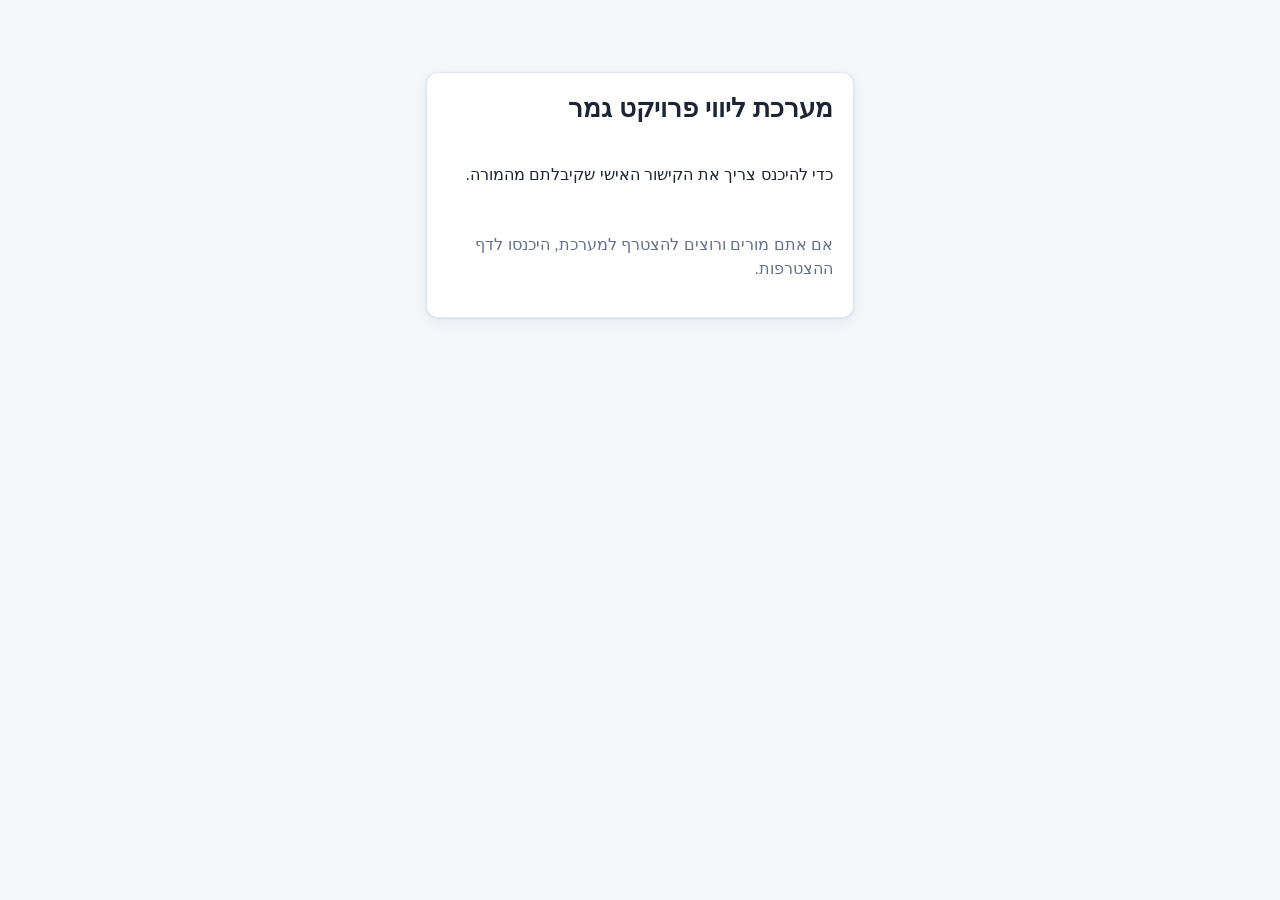
==== index.html @ 24545067 "Initial site build" ====
<!doctype html>
<html lang="he" dir="rtl">
<head>
  <meta charset="utf-8">
  <meta name="viewport" content="width=device-width, initial-scale=1">
  <title>מערכת ליווי פרויקט גמר (דמו)</title>
  <link rel="stylesheet" href="css/style.css">
  <link rel="stylesheet" href="vendor/pdfjs/pdf_viewer.css">
</head>
<body>
  <div id="app"></div>
  <div id="toast" class="toast" role="status" aria-live="polite"></div>
  <dialog id="dlg"></dialog>
  <script src="config.js"></script>
  <script src="config.local.js" onerror="void 0"></script>
  <script type="module" src="js/main.js"></script>
</body>
</html>
---- css/style.css ----
:root {
  --bg: #f4f6fa; --card: #fff; --text: #1d2433; --muted: #66708a; --line: #e1e6ef;
  --brand: #2f6fed; --brand-dark: #2458c4; --ok: #2a9d6a; --warn: #b58105; --bad: #c92a3a;
  --radius: 12px; --shadow: 0 1px 3px rgba(20, 30, 60, .08), 0 4px 14px rgba(20, 30, 60, .05);
}
@media (prefers-color-scheme: dark) {
  :root { --bg: #11151f; --card: #1a2030; --text: #e8ecf5; --muted: #98a3bd; --line: #2a3350; --brand: #6c97ff; --brand-dark: #8fb0ff; --shadow: none; }
}
* { box-sizing: border-box; }
body { margin: 0; background: var(--bg); color: var(--text); font-family: "Segoe UI", Arial, "Noto Sans Hebrew", sans-serif; font-size: 16px; line-height: 1.5; }
button, input, select { font: inherit; color: inherit; }
h1, h2, h3 { margin: 0 0 .5rem; line-height: 1.25; }
h1 { font-size: 1.6rem; } h2 { font-size: 1.25rem; } h3 { font-size: 1.05rem; }
.muted { color: var(--muted); }

.login { max-width: 460px; margin: 8vh auto; padding: 0 16px; }
.card { background: var(--card); border: 1px solid var(--line); border-radius: var(--radius); box-shadow: var(--shadow); padding: 20px; }
.login .card { display: grid; gap: 14px; }
.badge-demo { display: inline-block; background: #fff3cd; color: #7a5a00; border-radius: 999px; padding: 2px 10px; font-size: .85rem; }

.shell { display: grid; grid-template-columns: 220px 1fr; min-height: 100vh; }
.side { background: var(--card); border-inline-end: 1px solid var(--line); padding: 16px 12px; display: flex; flex-direction: column; gap: 4px; position: sticky; top: 0; height: 100vh; }
.brand { font-weight: 700; font-size: 1.05rem; padding: 4px 10px 12px; }
.nav a { display: flex; align-items: center; gap: 8px; padding: 9px 12px; border-radius: 10px; color: var(--text); text-decoration: none; }
.nav a:hover { background: color-mix(in srgb, var(--brand) 10%, transparent); }
.nav a.active { background: color-mix(in srgb, var(--brand) 16%, transparent); color: var(--brand-dark); font-weight: 600; }
.nav { display: grid; gap: 10px; overflow-y: auto; min-height: 0; flex: 0 1 auto; }
.nav-group { display: grid; gap: 2px; padding: 4px; border-radius: 12px; }
.nav-group:has(> .nav-items:not([hidden])) { background: color-mix(in srgb, var(--brand) 5%, transparent); }
.nav-head { display: flex; align-items: center; gap: 6px; width: 100%; border: 0; background: transparent; color: color-mix(in srgb, var(--text) 78%, var(--brand-dark)); font: inherit; font-size: .9rem; font-weight: 700; padding: 7px 10px; cursor: pointer; text-align: start; border-radius: 8px; }
.nav-head:hover { background: color-mix(in srgb, var(--brand) 8%, transparent); }
.nav-group.has-active > .nav-head { color: var(--brand-dark); }
.nav-head .chev { color: var(--brand); }
.nav-head .chev { width: 1em; font-size: .8em; }
.nav-items { display: grid; gap: 1px; padding-inline-start: 6px; border-inline-start: 2px solid color-mix(in srgb, var(--brand) 22%, var(--line)); margin-inline-start: 12px; }
.nav-items[hidden] { display: none; }
.nav-items a { padding: 7px 12px; font-size: .95rem; }
.nav-items a.active { border-inline-start: 3px solid var(--brand); margin-inline-start: -2px; border-radius: 0 10px 10px 0; }
html[dir="rtl"] .nav-items a.active { border-radius: 10px 0 0 10px; }
.nav a .nav-label { flex: 1; }
.nav a .nav-icon { width: 1.4em; text-align: center; font-size: 1.05rem; flex: none; }
.help-q { display: inline-flex; align-items: center; justify-content: center; width: 20px; height: 20px; margin-inline-start: 6px; border-radius: 50%; border: 1px solid var(--line); background: var(--card); color: var(--muted); font-size: .8rem; font-weight: 700; line-height: 1; cursor: pointer; vertical-align: middle; padding: 0; }
.help-q:hover, .help-q:focus-visible { color: var(--brand-dark); border-color: var(--brand); }
.side .grow { flex: 1; }
.main { padding: 22px clamp(14px, 3vw, 32px); min-width: 0; }
.topbar { display: flex; align-items: center; gap: 12px; flex-wrap: wrap; margin-bottom: 18px; }
.topbar .sp { flex: 1; }

.grid-stats { display: grid; grid-template-columns: repeat(auto-fit, minmax(150px, 1fr)); gap: 12px; margin-bottom: 18px; }
.stat { background: var(--card); border: 1px solid var(--line); border-radius: var(--radius); padding: 14px 16px; box-shadow: var(--shadow); }
.stat .n { font-size: 1.9rem; font-weight: 700; }
.stat.warn .n { color: var(--warn); }

.btn { border: 1px solid var(--line); background: var(--card); border-radius: 10px; padding: 7px 14px; cursor: pointer; }
.btn:hover { border-color: var(--brand); }
.btn.primary { background: var(--brand); border-color: var(--brand); color: #fff; }
.btn.primary:hover { background: var(--brand-dark); }
.btn.danger { color: var(--bad); }
.btn.small { padding: 3px 10px; font-size: .9rem; }
.btn:focus-visible, input:focus-visible, select:focus-visible { outline: 3px solid color-mix(in srgb, var(--brand) 45%, transparent); outline-offset: 1px; }

.toolbar { display: flex; gap: 10px; flex-wrap: wrap; align-items: center; margin-bottom: 12px; }
input[type=text], input[type=email], input[type=date], input[type=search], select { border: 1px solid var(--line); background: var(--card); border-radius: 10px; padding: 7px 10px; min-width: 0; }
.table-wrap { overflow-x: auto; border: 1px solid var(--line); border-radius: var(--radius); background: var(--card); }
table { width: 100%; border-collapse: collapse; }
th, td { text-align: start; padding: 9px 12px; border-bottom: 1px solid var(--line); white-space: nowrap; }
th { font-size: .85rem; color: var(--muted); font-weight: 600; background: color-mix(in srgb, var(--line) 35%, transparent); }
tr:last-child td { border-bottom: 0; }
tr.inactive td { color: var(--muted); }
.pill { display: inline-flex; align-items: center; gap: 6px; border-radius: 999px; padding: 1px 10px; font-size: .88rem; border: 1px solid var(--line); }
.dot { width: 10px; height: 10px; border-radius: 50%; display: inline-block; }
.status-ok { color: var(--ok); } .status-off { color: var(--muted); }

.groups { display: grid; grid-template-columns: repeat(auto-fill, minmax(260px, 1fr)); gap: 14px; }
.group { background: var(--card); border: 1px solid var(--line); border-top: 5px solid var(--gc, var(--brand)); border-radius: var(--radius); padding: 14px; box-shadow: var(--shadow); display: flex; flex-direction: column; gap: 8px; }
.group h3 { display: flex; align-items: center; gap: 8px; }
.group ul { margin: 0; padding: 0; list-style: none; display: grid; gap: 4px; }
.group li { display: flex; align-items: center; gap: 8px; }
.group li .sp { flex: 1; }
.group .actions { display: flex; gap: 8px; margin-top: auto; }

.alert { border: 1px solid var(--line); border-inline-start: 5px solid var(--warn); background: var(--card); border-radius: 10px; padding: 10px 14px; margin-bottom: 10px; }
.form { display: grid; gap: 12px; max-width: 520px; }
.form label { display: grid; gap: 4px; font-weight: 600; font-size: .95rem; }
.form label span.hint { font-weight: 400; color: var(--muted); }
.swatches { display: flex; gap: 6px; flex-wrap: wrap; }
.swatches label { display: inline-flex; font-weight: 400; cursor: pointer; }
.swatches input { position: absolute; opacity: 0; }
.swatches .sw { width: 28px; height: 28px; border-radius: 50%; border: 3px solid transparent; display: inline-grid; place-items: center; }
.swatches input:checked + .sw { border-color: var(--text); }
.swatches input:focus-visible + .sw { outline: 3px solid color-mix(in srgb, var(--brand) 45%, transparent); }

dialog { border: 1px solid var(--line); border-radius: var(--radius); background: var(--card); color: var(--text); padding: 20px; width: min(520px, 92vw); box-shadow: 0 20px 60px rgba(0, 0, 0, .35); }
dialog::backdrop { background: rgba(10, 15, 30, .45); }
.dlg-actions { display: flex; gap: 8px; margin-top: 14px; justify-content: flex-start; }
.toast { position: fixed; inset-inline-start: 20px; bottom: 20px; background: #1d2433; color: #fff; padding: 10px 16px; border-radius: 10px; opacity: 0; transform: translateY(10px); transition: .2s; pointer-events: none; max-width: 80vw; }
.toast.show { opacity: 1; transform: none; }
.toast.err { background: var(--bad); }
.empty { text-align: center; color: var(--muted); padding: 28px; }
.student-home { max-width: 1040px; margin-inline: auto; }

@media (max-width: 760px) {
  .shell { grid-template-columns: 1fr; }
  .side { position: static; height: auto; flex-direction: row; flex-wrap: wrap; align-items: center; }
  .side .grow { display: none; }
  .nav { grid-auto-flow: row; }
  .nav-items[hidden] { display: grid; }
  .nav-head .chev { display: none; }
  .nav-items { margin-inline-start: 0; border: 0; padding: 0; grid-auto-flow: column; overflow-x: auto; }
  .brand { width: 100%; }
}

/* ===== שלב 2: גאנט, לוח שנה ומשימות ===== */
:root { --pc: #0b8f9c; --vac: rgba(120, 130, 150, .18); }
ul.plain { margin: 0 0 12px; padding-inline-start: 18px; }
.legend { display: flex; flex-wrap: wrap; gap: 6px 16px; font-size: .88rem; color: var(--muted); margin-bottom: 10px; }
.legend .lg { display: inline-block; width: 22px; height: 10px; border-radius: 4px; vertical-align: middle; }
.lg.k-group { background: var(--brand); } .lg.k-personal { background: var(--pc); } .lg.k-exc { background: var(--brand); border-bottom: 3px solid #e0662b; }
.gwrap { padding: 0; overflow: hidden; }
.gantt { display: flex; min-height: 120px; }
.g-labels { flex: 0 0 210px; border-inline-end: 1px solid var(--line); background: var(--card); position: relative; z-index: 3; }
.g-label-head { display: flex; align-items: flex-end; padding: 0 12px 6px; font-size: .85rem; color: var(--muted); border-bottom: 1px solid var(--line); background: color-mix(in srgb, var(--line) 35%, transparent); }
.g-label { position: absolute; inset-inline: 0; display: flex; align-items: center; gap: 6px; padding: 0 10px; border-bottom: 1px solid var(--line); cursor: pointer; font-size: .92rem; overflow: hidden; }
.g-label b { font-weight: 500; white-space: nowrap; overflow: hidden; text-overflow: ellipsis; }
.g-label:hover { background: color-mix(in srgb, var(--brand) 8%, transparent); }
.g-scroll { flex: 1; min-width: 0; overflow-x: auto; overflow-y: hidden; }
.g-time { position: relative; }
.g-head { position: relative; border-bottom: 1px solid var(--line); background: color-mix(in srgb, var(--line) 35%, transparent); }
.g-month { position: absolute; top: 0; bottom: 0; border-inline-start: 1px solid var(--line); padding: 14px 6px 0; font-size: .82rem; color: var(--muted); white-space: nowrap; overflow: hidden; }
.g-body { position: absolute; inset-inline: 0; }
.g-row { position: absolute; inset-inline: 0; height: 38px; border-bottom: 1px solid var(--line); }
.g-vac { position: absolute; top: 0; bottom: 0; background: repeating-linear-gradient(135deg, var(--vac) 0 6px, transparent 6px 12px); border-inline: 1px solid var(--line); font-size: .75rem; color: var(--muted); z-index: 0; }
.g-vac span { position: absolute; top: 2px; inset-inline-start: 4px; white-space: nowrap; }
.g-today { position: absolute; top: 0; bottom: 0; width: 2px; background: var(--bad); z-index: 2; opacity: .8; }
.g-svg { position: absolute; top: 0; left: 0; pointer-events: none; z-index: 1; }
.g-arrow { fill: none; stroke: #66708a; stroke-width: 1.4; }
.g-arrow.bad { stroke: var(--bad); stroke-dasharray: 4 3; }
.g-bar { position: absolute; height: 24px; border-radius: 7px; background: color-mix(in srgb, var(--bc, var(--brand)) 28%, var(--card)); border: 1px solid var(--bc, var(--brand)); overflow: hidden; cursor: pointer; z-index: 2; user-select: none; touch-action: none; }
.g-bar.k-personal { --bc: var(--pc); }
.g-bar.exc { border-bottom: 4px solid #e0662b; }
.g-bar.claimed { border-style: dashed; border-color: var(--warn); }
.g-bar.approved { border-color: var(--ok); box-shadow: inset 0 0 0 1px var(--ok); }
.g-bar.viol { outline: 2px solid var(--bad); }
.g-bar.dragging { opacity: .8; box-shadow: 0 4px 14px rgba(0,0,0,.3); z-index: 5; }
.g-fill { position: absolute; top: 0; bottom: 0; inset-inline-start: 0; background: color-mix(in srgb, var(--bc, var(--brand)) 70%, transparent); pointer-events: none; }
.g-txt { position: relative; display: block; padding: 0 8px; line-height: 22px; font-size: .82rem; white-space: nowrap; color: var(--text); pointer-events: none; }
.g-h { position: absolute; top: 0; bottom: 0; width: 8px; cursor: ew-resize; z-index: 3; }
.g-h.hs { right: 0; } .g-h.he { left: 0; }
.g-h:hover { background: rgba(0,0,0,.18); }

.cal { display: grid; grid-template-columns: repeat(7, minmax(0, 1fr)); gap: 1px; background: var(--line); border: 1px solid var(--line); border-radius: var(--radius); overflow: hidden; }
.cal-head { background: color-mix(in srgb, var(--line) 50%, var(--card)); padding: 6px; text-align: center; font-size: .85rem; color: var(--muted); }
.cal-cell { background: var(--card); min-height: 104px; padding: 4px; display: flex; flex-direction: column; gap: 3px; min-width: 0; }
.cal[data-view="week"] .cal-cell { min-height: 280px; }
.cal-cell.out { background: color-mix(in srgb, var(--line) 25%, var(--card)); opacity: .7; }
.cal-cell.today { outline: 2px solid var(--brand); outline-offset: -2px; }
.cal-cell.vac { background-image: repeating-linear-gradient(135deg, var(--vac) 0 6px, transparent 6px 12px); }
.cal-day { font-size: .8rem; color: var(--muted); }
.cal-vac { font-size: .72rem; color: var(--muted); }
.cal-chip { border: 0; border-inline-start: 4px solid var(--bc, var(--brand)); background: color-mix(in srgb, var(--bc, var(--brand)) 18%, var(--card)); border-radius: 5px; padding: 1px 5px; text-align: start; font-size: .75rem; cursor: pointer; white-space: nowrap; overflow: hidden; text-overflow: ellipsis; }
.cal-chip.k-personal { --bc: var(--pc); }
.cal-chip.due { font-weight: 700; }
.cal-more { font-size: .72rem; }

.task-cards { display: grid; grid-template-columns: repeat(auto-fill, minmax(250px, 1fr)); gap: 12px; }
.task-card { text-align: start; background: var(--card); border: 1px solid var(--line); border-radius: var(--radius); padding: 12px; cursor: pointer; display: grid; gap: 6px; box-shadow: var(--shadow); }
.task-card:hover { border-color: var(--brand); }
.task-card.late { border-inline-start: 5px solid var(--bad); }
.tc-top, .tc-bot { display: flex; justify-content: space-between; gap: 8px; align-items: center; }
.bar { height: 8px; border-radius: 999px; background: var(--line); overflow: hidden; }
.bar i { display: block; height: 100%; background: var(--brand); }
.st { font-size: .82rem; border-radius: 999px; padding: 1px 10px; border: 1px solid var(--line); }
.st.claimed { color: var(--warn); border-color: var(--warn); }
.st.approved { color: var(--ok); border-color: var(--ok); }
.checks { display: flex; flex-wrap: wrap; gap: 4px 14px; margin-top: 4px; max-height: 120px; overflow: auto; }
.checks label, label.chk { font-weight: 400; display: inline-flex; align-items: center; gap: 6px; }
.row2 { display: grid; grid-template-columns: 1fr 1fr; gap: 12px; }
.form.wide { max-width: none; }
dialog:has(.form.wide) { width: min(860px, 96vw); }
dialog { max-height: 92vh; overflow: auto; }
hr { border: 0; border-top: 1px solid var(--line); margin: 6px 0; width: 100%; }
@media (max-width: 760px) { .g-labels { flex-basis: 130px; } .row2 { grid-template-columns: 1fr; } .cal-cell { min-height: 74px; } .cal-chip { font-size: .68rem; } }

/* ===== סבב תיקונים לשלב 2 ===== */
.dlg-x { position: absolute; top: 10px; inset-inline-end: 10px; width: 34px; height: 34px; border-radius: 50%; border: 1px solid var(--line); background: var(--card); cursor: pointer; font-size: 1rem; line-height: 1; z-index: 5; }
.dlg-x:hover { border-color: var(--bad); color: var(--bad); }
dialog h2 { padding-inline-end: 40px; }
.g-tip { position: fixed; z-index: 1000; background: #1d2433; color: #fff; padding: 4px 10px; border-radius: 8px; font-size: .85rem; pointer-events: none; white-space: nowrap; }
.toast.has-actions { pointer-events: auto; display: flex; gap: 10px; align-items: center; flex-wrap: wrap; }
.toast-btn { border: 1px solid rgba(255, 255, 255, .6); background: transparent; color: #fff; border-radius: 8px; padding: 3px 10px; cursor: pointer; }
.toast-btn:hover { background: rgba(255, 255, 255, .15); }
.wbadge { display: inline-flex; align-items: center; gap: 4px; border: 1px solid var(--warn); color: var(--warn); border-radius: 999px; padding: 0 8px; font-size: .8rem; font-weight: 600; }
a.stat { display: block; color: inherit; text-decoration: none; }
a.stat:hover, a.stat:focus-visible { border-color: var(--brand); box-shadow: 0 0 0 2px color-mix(in srgb, var(--brand) 25%, transparent); }
.th-sort { background: none; border: 0; padding: 0; font: inherit; color: inherit; cursor: pointer; font-weight: 600; }
.th-sort:hover, .th-sort.on { color: var(--brand-dark); text-decoration: underline; }
.link-row { display: grid; grid-template-columns: 1fr 1.6fr auto; gap: 8px; margin: 6px 0; }
.link-warn { margin: 6px 0 0; font-size: .88rem; }
.links-view { margin: 10px 0; }
.explain ul { margin-bottom: 0; }
.cal-note { margin: 0 0 8px; font-size: .9rem; }
.alert.w-plan { border-inline-start-color: var(--bad); }
.alert.w-pending { border-inline-start-color: var(--brand); }
@media (max-width: 760px) { .link-row { grid-template-columns: 1fr; } }

/* ===== מחזורים ===== */
.cyclebar { display: flex; flex-wrap: wrap; align-items: center; gap: 10px; background: var(--card); border: 1px solid var(--line); border-radius: var(--radius); padding: 8px 14px; margin-bottom: 14px; }
.cyclebar select { font-weight: 600; }
.alert.archived-note { border-inline-start-color: var(--muted); }

/* ===== משימות לא פעילות ובנק ===== */
.tabs { display: flex; gap: 6px; margin-bottom: 12px; border-bottom: 1px solid var(--line); }
.tab { border: 1px solid var(--line); border-bottom: 0; background: var(--card); border-radius: 10px 10px 0 0; padding: 7px 16px; cursor: pointer; color: var(--muted); }
.tab.on { color: var(--brand-dark); font-weight: 700; border-color: var(--brand); box-shadow: inset 0 -3px 0 var(--brand); }
.alert.bank-note { border-inline-start-color: var(--brand); }
.wbadge.st-active { border-color: var(--ok); color: var(--ok); }
.wbadge.st-inactive { border-color: var(--muted); color: var(--muted); }
.wbadge.st-none { border-color: var(--line); color: var(--muted); font-weight: 400; }

/* ===== שלב 3: הגשות ===== */
.wbadge.st-bad { border-color: var(--bad); color: var(--bad); }
.wbadge.st-late { border-color: var(--warn); color: var(--warn); }
.wbadge.st-pending { border-color: var(--brand); color: var(--brand-dark); }
.subrow { display: flex; flex-wrap: wrap; gap: 8px; align-items: center; margin: 8px 0; }
.submsg { color: var(--bad); font-weight: 600; margin: 4px 0; min-height: 1.2em; }
.submsg.info { color: var(--text, inherit); }
.demo-box { border: 1px dashed var(--line); border-radius: 10px; padding: 6px 12px; margin-top: 8px; font-size: .9rem; }
.demo-box summary { cursor: pointer; color: var(--muted); }
.focus h3 { margin-top: 14px; color: var(--muted); font-size: .95rem; }
.focus-list { display: grid; gap: 8px; }
.focus-item { display: flex; align-items: center; gap: 10px; text-align: start; width: 100%; background: var(--card); border: 1px solid var(--line); border-inline-start: 5px solid var(--brand); border-radius: 10px; padding: 10px 12px; cursor: pointer; }
.focus-item:hover { border-color: var(--brand); }
.focus-item.late { border-inline-start-color: var(--bad); }
.focus-list.calm .focus-item { border-inline-start-color: var(--line); }
.fi-ic { font-size: 1.3rem; }
.fi-main { display: grid; flex: 1; min-width: 0; }
.fi-due { font-weight: 600; white-space: nowrap; }

/* ===== בהירות לתלמיד: סוג משימה וכפתור הגשה ===== */
.btn.big { padding: 12px 22px; font-size: 1.1rem; font-weight: 700; border-radius: 12px; }
.visually-hidden { position: absolute; width: 1px; height: 1px; overflow: hidden; clip: rect(0 0 0 0); white-space: nowrap; }
label.btn { display: inline-flex; align-items: center; cursor: pointer; }
.subrow:focus-within label.btn { outline: 3px solid color-mix(in srgb, var(--brand) 45%, transparent); outline-offset: 2px; }
.tc-type { font-size: .88rem; border-radius: 8px; padding: 4px 8px; }
.tc-type.sub { background: color-mix(in srgb, var(--brand) 12%, var(--card)); }
.tc-type.chk { background: color-mix(in srgb, var(--line) 45%, var(--card)); color: var(--muted); }
.cta-row { margin-top: 2px; }
.cta { display: flex; justify-content: center; width: 100%; }
.alert.type-sub { border-inline-start-color: var(--brand); }
.alert.type-chk { border-inline-start-color: var(--muted); }

/* ===== שלב 4: בדיקת עבודה והערות מעוגנות ===== */
.review-head { margin-bottom: 10px; }
.review-split { display: grid; grid-template-columns: minmax(0, 1fr) 380px; gap: 14px; align-items: start; }
.rv-pdf, .rv-panel { max-height: calc(100vh - 230px); overflow: auto; }
.rv-pdf { padding: 10px; }
.pdf-host { overflow: auto; padding: 8px; background: #e9ecf2; border-radius: 8px; min-height: 300px; }
.pdf-pages { display: flex; flex-direction: column; align-items: center; gap: 14px; }
.pdf-page { position: relative; background: #fff; box-shadow: 0 1px 6px rgba(0, 0, 0, .3); direction: ltr; }
.pdf-page canvas { display: block; }
.pdf-page .textLayer { position: absolute; inset: 0; }
.hl-layer { position: absolute; inset: 0; pointer-events: none; }
.hl { position: absolute; opacity: .45; mix-blend-mode: multiply; pointer-events: none; border-radius: 2px; }
.hl.flash { outline: 2px solid #000; opacity: .75; }
.rv-selbox { border: 1px solid var(--brand); border-radius: 8px; padding: 6px 10px; margin-bottom: 8px; max-height: 90px; overflow: auto; font-size: .9rem; }
.rv-panel textarea, .rv-item textarea { width: 100%; font: inherit; border: 1px solid var(--line); border-radius: 8px; padding: 6px 8px; background: var(--card); color: inherit; }
.rv-panel label { display: grid; gap: 3px; margin: 6px 0; font-weight: 600; font-size: .9rem; }
.rv-list { list-style: none; margin: 0; padding: 0; display: grid; gap: 8px; }
.rv-item { border: 1px solid var(--line); border-radius: 10px; padding: 8px 10px; cursor: pointer; }
.rv-item.active { border-color: var(--brand); box-shadow: 0 0 0 2px color-mix(in srgb, var(--brand) 30%, transparent); }
.rv-item .tag { display: inline-block; padding: 0 8px; border-radius: 8px; font-size: .8rem; color: #000; }
.rv-item .q { color: var(--muted); font-size: .85rem; margin: 3px 0; }
.rv-item .warn { color: var(--bad); font-size: .82rem; }
.rv-text { white-space: pre-wrap; margin: 4px 0; }
.rv-btns { display: flex; gap: 6px; }
.cat-row { display: flex; gap: 8px; align-items: center; margin: 6px 0; }
.cat-row.off { opacity: .6; }
.cat-row input[type=text] { flex: 1; }
.cat-row input[type=color] { width: 40px; height: 32px; padding: 0; border: 1px solid var(--line); border-radius: 6px; background: none; }
@media (max-width: 1000px) { .review-split { grid-template-columns: 1fr; } .rv-pdf, .rv-panel { max-height: none; } }

/* ===== סבב תיקונים לחלק א של שלב 4 ===== */
.rv-addrow { display: flex; flex-wrap: wrap; gap: 8px; margin: 8px 0; }
.rv-addrow .big { flex: 1 1 100%; justify-content: center; }
.rv-addrow #rvAddLocal { flex: 1 1 100%; justify-content: center; }
.rv-listhead { display: flex; align-items: center; justify-content: space-between; gap: 8px; flex-wrap: wrap; margin-top: 10px; }
.rv-top { display: flex; flex-wrap: wrap; align-items: center; gap: 6px; }
.rv-tg { border: 1px solid var(--line); background: var(--card); border-radius: 6px; width: 26px; height: 26px; cursor: pointer; line-height: 1; padding: 0; color: inherit; }
.rv-tg:hover { border-color: var(--brand); }
.rv-preview { margin-top: 4px; color: var(--muted); font-size: .9rem; white-space: nowrap; overflow: hidden; text-overflow: ellipsis; }
.rv-item.closed { padding: 6px 10px; }
.aud { display: inline-flex; align-items: center; border: 1px solid var(--line); border-radius: 999px; padding: 0 8px; font-size: .8rem; font-weight: 600; }
.aud.g { border-color: var(--brand); color: var(--brand-dark); }
.aud.p { border-color: #9b4dca; color: #7b2fa5; }
.rv-item.just-added { animation: rvflash 2.4s ease-out; }
@keyframes rvflash { 0%, 55% { background: color-mix(in srgb, var(--brand) 22%, var(--card)); } 100% { background: transparent; } }
.cat-row { flex-direction: column; align-items: stretch; gap: 4px; }
.cat-main { display: flex; gap: 8px; align-items: center; }
.cat-main input[type=text] { flex: 1; }
.swatches-row { display: flex; flex-wrap: wrap; gap: 6px; padding-inline-start: 4px; }
.swatch { width: 26px; height: 26px; border-radius: 50%; border: 2px solid transparent; cursor: pointer; padding: 0; position: relative; }
.swatch.on { border-color: var(--text); }
.swatch.used::after { content: '•'; position: absolute; inset: 0; display: grid; place-items: center; color: #000; font-size: 1.1rem; line-height: 1; }
.swatch:focus-visible { outline: 3px solid color-mix(in srgb, var(--brand) 45%, transparent); outline-offset: 1px; }

/* ===== שלב 4, חלק ב: משוב ===== */
.rv-status { display: grid; grid-template-columns: 1fr 1fr; gap: 12px; margin-bottom: 12px; }
.rv-box h3 { margin-bottom: 4px; }
.rv-box.internal { border-style: dashed; }
.rv-box label { display: grid; gap: 3px; margin: 6px 0; font-weight: 600; font-size: .9rem; }
.rv-box textarea { width: 100%; font: inherit; border: 1px solid var(--line); border-radius: 8px; padding: 6px 8px; background: var(--card); color: inherit; }
.thr-box { border-top: 1px dashed var(--line); margin-top: 8px; padding-top: 6px; }
.thr-box h4 { margin: 0 0 4px; font-size: .95rem; }
.thr { border-inline-start: 3px solid var(--line); padding: 2px 8px; margin: 6px 0; }
.thr.teacher { border-inline-start-color: var(--brand); }
.thr-box textarea { width: 100%; font: inherit; border: 1px solid var(--line); border-radius: 8px; padding: 6px 8px; background: var(--card); color: inherit; }
.fixrow { display: inline-flex; align-items: center; gap: 8px; font-weight: 700; margin-top: 6px; }
.fixrow input { width: 20px; height: 20px; }
.student-home.student-wide { max-width: 1200px; }
.student-home.student-full { max-width: none; }
@media (max-width: 760px) { .rv-status { grid-template-columns: 1fr; } }

/* ===== סבב תיקונים לחלק ב של שלב 4: מסך הגשות, ניווט, סינון הערות ===== */
.sub-bar { position: sticky; top: 0; z-index: 20; background: var(--bg); padding: 8px 0 6px; border-bottom: 1px solid var(--line); margin-bottom: 8px; }
.chips { display: flex; flex-wrap: wrap; gap: 8px; }
.chip { border: 1px solid var(--line); border-radius: 999px; padding: 6px 14px; background: var(--card); cursor: pointer; font-weight: 600; color: inherit; }
.chip:hover { border-color: var(--brand); }
.chip.on { background: var(--brand); border-color: var(--brand); color: #fff; }
.chip .chip-n { display: inline-block; min-width: 1.5em; text-align: center; border-radius: 999px; background: color-mix(in srgb, currentColor 16%, transparent); padding: 0 6px; margin-inline-start: 4px; font-size: .85em; }
.chip.small { padding: 3px 10px; font-size: .9rem; }
button.stat { text-align: start; cursor: pointer; font: inherit; color: inherit; }
button.stat:hover, button.stat.on { border-color: var(--brand); box-shadow: 0 0 0 2px color-mix(in srgb, var(--brand) 25%, transparent); }
.sub-note { margin: 0 0 8px; font-size: .9rem; }
.table-wrap.sub-wrap { overflow: visible; }
.sub-table th { position: sticky; top: var(--sub-top, 0px); z-index: 10; background: color-mix(in srgb, var(--line) 55%, var(--card)); }
.sub-table td, .sub-table th { white-space: normal; vertical-align: top; }
.sub-table td.wrapcell { min-width: 220px; }
.row-actions { display: flex; flex-wrap: wrap; gap: 6px; align-items: center; }
details.more { position: relative; display: inline-block; }
details.more > summary { list-style: none; cursor: pointer; }
details.more > summary::-webkit-details-marker { display: none; }
details.more .menu { position: absolute; inset-inline-end: 0; top: calc(100% + 4px); z-index: 40; background: var(--card); border: 1px solid var(--line); border-radius: 10px; box-shadow: 0 8px 24px rgba(0, 0, 0, .25); padding: 6px; display: grid; gap: 4px; min-width: 170px; }
details.more .menu .btn { text-align: start; width: 100%; }
.to-top { position: fixed; inset-inline-end: 20px; bottom: 20px; z-index: 60; border: 1px solid var(--brand); background: var(--brand); color: #fff; border-radius: 999px; padding: 9px 16px; cursor: pointer; box-shadow: 0 4px 14px rgba(0, 0, 0, .3); font: inherit; font-weight: 600; }
.to-top[hidden] { display: none; }
.rv-counts { margin: 6px 0 8px; display: grid; gap: 6px; }
.rv-sumline { font-size: .95rem; }
@media (max-width: 900px) { .table-wrap.sub-wrap { overflow-x: auto; } }
.compact td, .compact th { white-space: normal; vertical-align: top; }

/* ===== שלב 4, חלק ג: החזרה לתיקון וגרסאות ===== */
.rv-status { grid-template-columns: repeat(auto-fit, minmax(280px, 1fr)); }
.alert.type-fix { border-inline-start-color: #e0662b; }
.hl.ghost { background: transparent; border: 2px dashed #888; opacity: .9; mix-blend-mode: normal; border-radius: 3px; }
.rv-prev { border: 1px dashed var(--line); border-radius: 10px; padding: 6px 10px; margin-top: 10px; }
.rv-prev summary { cursor: pointer; font-weight: 700; }
.prev-ver { border-top: 1px solid var(--line); margin-top: 8px; padding-top: 6px; }
.prev-head { display: flex; flex-wrap: wrap; gap: 8px; align-items: center; }
.prev-c { margin: 6px 0; padding-inline-start: 8px; border-inline-start: 3px solid var(--line); font-size: .92rem; }
.prev-c .tag { display: inline-block; padding: 0 8px; border-radius: 8px; font-size: .8rem; color: #000; }

/* תשתית AI (ניסיוני, ללא ספק אמיתי) */
.rv-ai { margin-bottom: 12px; }
.rv-ai summary { cursor: pointer; padding: 2px 0; }
.rv-ai .alert.info { border-inline-start-color: #1976d2; }
.ai-block { border-top: 1px solid var(--line); margin-top: 10px; padding-top: 6px; }
.ai-block textarea, .ai-block input[type=text] { width: 100%; box-sizing: border-box; }
.ai-badge { background: #ede7f6; color: #4527a0; border: 1px solid #b39ddb; }
.ai-scan { border: 1px solid var(--line); border-radius: 10px; padding: 8px 12px; margin: 6px 0; }
.ai-scan.review-needed { border-color: #e65100; background: #fff3e0; }
.ai-scan.not-scannable { border-color: #b71c1c; background: #ffebee; }
.ai-caveat { margin: 6px 0 0; font-size: .9em; }
.ai-props { list-style: none; padding: 0; margin: 0; display: grid; gap: 10px; }
.ai-prop { border: 1px solid var(--line); border-radius: 10px; padding: 10px; }
.ai-prop.fail { border-color: #e65100; border-width: 2px; }
.ai-prop.done { opacity: .7; }
.ai-anchor-fail { border-inline-start-color: #e65100; background: #fff3e0; }
.ai-snap { white-space: pre-wrap; background: rgba(128,128,128,.08); padding: 8px; border-radius: 8px; max-height: 12em; overflow: auto; }
.ai-round { margin: 6px 0; }

/* מחוונים וניקוד */
.rb-editor { max-width: 900px; }
.rb-crit { border: 1px solid var(--line); border-radius: 10px; padding: 8px 10px; margin-bottom: 8px; }
.rb-top { display: flex; flex-wrap: wrap; gap: 8px; align-items: center; }
.rb-top input[data-f="name"] { flex: 1 1 260px; min-width: 0; }
.rb-max input { width: 5.5em; }
.rb-desc { margin-top: 6px; }
.rb-desc summary { cursor: pointer; color: var(--brand-dark); }
.rb-desc textarea { width: 100%; box-sizing: border-box; font: inherit; }
.rv-score { margin-bottom: 12px; }
.sc-list { list-style: none; padding: 0; margin: 8px 0; display: grid; gap: 8px; }
.sc-row { border: 1px solid var(--line); border-inline-start: 6px solid var(--line); border-radius: 10px; padding: 8px 10px; }
.sc-row.b-green { border-inline-start-color: #2a9d6a; }
.sc-row.b-yellow { border-inline-start-color: #e0a800; }
.sc-row.b-red { border-inline-start-color: #c92a3a; }
.sc-top { display: flex; flex-wrap: wrap; justify-content: space-between; gap: 8px; align-items: center; }
.sc-in input[type=number] { width: 6em; }
.sc-total { font-size: 1.05em; margin: 8px 0; }
.sc-risks { border-top: 1px solid var(--line); margin-top: 8px; padding-top: 8px; }
.sc-risk-text { margin: 0 0 6px; font-size: .9em; }

/* ציונים */
.gr-wrap { max-height: 70vh; overflow: auto; }
.gr-table th, .gr-table td { white-space: nowrap; }
.gr-table thead th { position: sticky; top: 0; background: var(--card); z-index: 2; }
.gr-table .sticky-col { position: sticky; inset-inline-start: 0; background: var(--card); z-index: 1; text-align: start; }
.gr-table thead .sticky-col { z-index: 3; }
.gr-in { width: 4.6em; }
.gr-ind { margin-inline-start: 2px; }
.gr-ex { color: var(--muted, #777); font-style: italic; background: rgba(128,128,128,.12); }
.gr-inc .gr-all { background: rgba(230, 160, 0, .08); }
.gr-scheme, .gr-weights { margin-bottom: 12px; }
.gr-comp { border: 1px solid var(--line); border-radius: 10px; padding: 8px 10px; margin-bottom: 8px; }
.gr-item { display: flex; flex-wrap: wrap; gap: 8px; align-items: center; margin: 6px 0; }
.gr-item input[data-f="iname"] { flex: 1 1 220px; min-width: 0; }

/* פרסום ציונים וביטול פרסום */
.pub-box { border: 1px solid var(--line); border-radius: 10px; padding: 8px 12px; margin: 10px 0; }
.pub-row { margin-bottom: 4px; }
.pub-changed, .pub-retracted { color: var(--bad); }
.gr-pub { margin-inline-start: 3px; font-size: .9em; }
.gr-pub.chg { color: var(--warn); }
.gr-pubbar { margin-bottom: 12px; }
.gr-pubc { white-space: normal !important; min-width: 9em; }
.gr-send { margin: 10px 0; }
.big-grade { font-size: 1.4em; }

/* התראות ותזכורות */
.nbadge { display: inline-block; min-width: 20px; padding: 0 6px; margin-inline-start: 4px; border-radius: 999px; background: var(--bad); color: #fff; font-size: .78rem; font-weight: 700; text-align: center; }
.ntf-list { display: grid; gap: 8px; margin-top: 10px; }
.ntf { display: flex; gap: 12px; justify-content: space-between; align-items: flex-start; flex-wrap: wrap; border: 1px solid var(--line); border-inline-start: 5px solid var(--warn); border-radius: 10px; background: var(--card); padding: 10px 14px; }
.ntf.open-unread { border-inline-start-color: var(--brand); background: #f3f8ff; }
.ntf.resolved { border-inline-start-color: var(--ok); opacity: .75; }
.ntf-main { flex: 1 1 320px; display: grid; gap: 4px; }
.ntf-act { display: flex; gap: 6px; flex-wrap: wrap; }
.quota { margin-bottom: 12px; }
.quota.near { border-inline-start: 5px solid var(--warn); }
.quota.full { border-inline-start: 5px solid var(--bad); }
.qbar { height: 8px; border-radius: 999px; background: var(--line); margin: 6px 0; overflow: hidden; }
.qbar i { display: block; height: 100%; background: var(--brand); }
.quota.near .qbar i { background: var(--warn); }
.quota.full .qbar i { background: var(--bad); }
.mailbody { white-space: pre-line; direction: rtl; }
.smsg li.done { opacity: .6; }

/* פנקס Notes */
.nbadge.nb-soft { background: var(--warn); }
.note { display: flex; gap: 12px; justify-content: space-between; align-items: flex-start; flex-wrap: wrap; border: 1px solid var(--line); border-inline-start: 5px solid var(--line); border-radius: 10px; background: var(--card); padding: 10px 14px; }
.note.todo { border-inline-start-color: var(--warn); }
.note.done { border-inline-start-color: var(--ok); opacity: .8; }
.note-main { flex: 1 1 320px; display: grid; gap: 4px; }
.note-text { white-space: pre-wrap; }
.more-hist .nh { border-top: 1px dashed var(--line); padding: 4px 0; white-space: pre-wrap; }
.fab-note { position: fixed; inset-block-end: 16px; inset-inline-start: 16px; z-index: 20; border: 0; border-radius: 999px; background: var(--brand); color: #fff; padding: 10px 16px; font-weight: 700; box-shadow: var(--shadow); cursor: grab; touch-action: none; user-select: none; }
.fab-note.dragging { cursor: grabbing; opacity: .85; }
.fab-note:hover { background: var(--brand-dark); }
@media print { .fab-note { display: none; } }

/* מצב שרת: כלי דמו מוסתרים (השרת חוסם אותם גם בלי זה) */
.remote .demo-box, .remote [data-action="reset-demo"] { display: none !important; }

/* חיווי שמירה ברקע (הערות ו-Notes של המורה): קטן ולא מפריע, בפינה */
.save-chip { position: fixed; top: 10px; left: 50%; transform: translateX(-50%); z-index: 40; border: 1px solid var(--line, #c9d1e0); background: #fff; color: #1d2433; border-radius: 999px; padding: 6px 14px; font: inherit; font-size: .9rem; box-shadow: 0 2px 8px rgba(0, 0, 0, .12); opacity: 0; pointer-events: none; transition: opacity .2s; }
.save-chip.show { opacity: 1; pointer-events: auto; cursor: pointer; }
.save-chip.ok { border-color: #2e8b57; color: #1f6b43; }
.save-chip.warn { border-color: #c98a00; color: #7a5200; }
.save-chip.bad { border-color: var(--bad, #c0392b); background: #fdecea; color: #8a1f14; }

.intro { margin: 0 0 12px; }

/* תזכורות מנהלתיות למורה (טופס 4, טופס 5, מבחן בעל פה) וקרדיט. מובדלות ממשימות בצבע סגול, סמל 📌 וקו מקווקו. */
:root { --admin: #8a4fd6; }
@media (prefers-color-scheme: dark) { :root { --admin: #b48aee; } }
.credit { text-align: center; font-size: .78rem; color: var(--muted); opacity: .8; margin: -6px 0 10px; letter-spacing: .02em; }
.g-admin { position: absolute; height: 24px; border-radius: 7px; background: color-mix(in srgb, var(--admin) 14%, var(--card)); border: 1.5px dashed var(--admin); overflow: hidden; display: flex; align-items: center; padding-inline: 6px; font-size: .78rem; cursor: pointer; white-space: nowrap; z-index: 2; }
.g-admin.done, .cal-admin.done { opacity: .6; text-decoration: line-through; }
.g-label-admin b { color: color-mix(in srgb, var(--admin) 80%, var(--text)); }
.cal-cell.adm { box-shadow: inset 0 -3px 0 color-mix(in srgb, var(--admin) 35%, transparent); }
.cal-chip.cal-admin { --bc: var(--admin); border-inline-start-style: dashed; border: 1px dashed var(--admin); background: color-mix(in srgb, var(--admin) 12%, var(--card)); }
.alert.admin { border-inline-start-color: var(--admin); border-inline-start-style: dashed; }
.adm-list { list-style: none; margin: 0 0 10px; padding: 0; display: grid; gap: 6px; }
.adm-list li { display: flex; flex-wrap: wrap; align-items: center; gap: 8px; padding: 6px 10px; border: 1px dashed var(--admin); border-radius: 8px; background: color-mix(in srgb, var(--admin) 8%, var(--card)); }
.adm-list li.overdue { border-color: var(--bad); }
.adm-list .adm-t { flex: 1 1 220px; }
.adm-note { font-size: .85rem; }
---- vendor/pdfjs/pdf_viewer.css ----
/* Copyright 2014 Mozilla Foundation
 *
 * Licensed under the Apache License, Version 2.0 (the "License");
 * you may not use this file except in compliance with the License.
 * You may obtain a copy of the License at
 *
 *     http://www.apache.org/licenses/LICENSE-2.0
 *
 * Unless required by applicable law or agreed to in writing, software
 * distributed under the License is distributed on an "AS IS" BASIS,
 * WITHOUT WARRANTIES OR CONDITIONS OF ANY KIND, either express or implied.
 * See the License for the specific language governing permissions and
 * limitations under the License.
 */

:root {
  --button-primary-bg-color: var(
    --button-background-color-primary,
    light-dark(#0060df, #0df)
  );
  --button-primary-fg-color: var(
    --button-text-color-primary,
    light-dark(#fbfbfe, #15141a)
  );
  --button-primary-border-color: var(--button-primary-bg-color);
  --button-primary-active-bg-color: var(
    --button-background-color-primary-active,
    light-dark(#054096, #aaf2ff)
  );
  --button-primary-active-fg-color: var(--button-primary-fg-color);
  --button-primary-active-border-color: var(--button-primary-active-bg-color);
  --button-primary-hover-bg-color: var(
    --button-background-color-primary-hover,
    light-dark(#0250bb, #80ebff)
  );
  --button-primary-hover-fg-color: var(--button-primary-fg-color);
  --button-primary-hover-border-color: var(--button-primary-hover-bg-color);
  --button-primary-disabled-bg-color: var(--button-primary-bg-color);
  --button-primary-disabled-border-color: var(--button-primary-border-color);
  --button-primary-disabled-fg-color: var(--button-primary-fg-color);

  --button-secondary-bg-color: var(
    --button-background-color,
    light-dark(rgb(21 20 26 / 0.07), rgb(251 251 254 / 0.07))
  );
  --button-secondary-fg-color: var(--text-color, light-dark(#15141a, #fbfbfe));
  --button-secondary-border-color: var(
    --button-border-color,
    var(--button-secondary-bg-color)
  );
  --button-secondary-active-bg-color: var(
    --button-background-color-active,
    light-dark(rgb(21 20 26 / 0.21), rgb(251 251 254 / 0.21))
  );
  --button-secondary-active-fg-color: var(--button-secondary-fg-color);
  --button-secondary-active-border-color: var(--button-secondary-bg-color);
  --button-secondary-hover-bg-color: var(
    --button-background-color-hover,
    light-dark(rgb(21 20 26 / 0.14), rgb(251 251 254 / 0.14))
  );
  --button-secondary-hover-fg-color: var(--button-secondary-fg-color);
  --button-secondary-hover-border-color: var(--button-secondary-hover-bg-color);
  --button-secondary-disabled-bg-color: var(--button-secondary-bg-color);
  --button-secondary-disabled-border-color: var(
    --button-secondary-border-color
  );
  --button-secondary-disabled-fg-color: var(--button-secondary-fg-color);
  --button-disabled-opacity: 0.4;
  --hover-filter: brightness(0.9);

  @media (prefers-color-scheme: dark) {
    --button-disabled-opacity: 0.6;
    --hover-filter: brightness(1.4);
  }

  @media screen and (forced-colors: active) {
    --button-primary-bg-color: var(
      --button-background-color-primary,
      ButtonText
    );
    --button-primary-fg-color: var(--button-text-color-primary, ButtonFace);
    --button-primary-border-color: var(
      --button-border-color-primary,
      ButtonText
    );
    --button-primary-active-bg-color: var(
      --button-background-color-primary-active,
      SelectedItem
    );
    --button-primary-active-fg-color: var(
      --button-text-color-primary-active,
      HighlightText
    );
    --button-primary-active-border-color: var(
      --button-border-color-primary-active,
      ButtonText
    );
    --button-primary-hover-bg-color: var(
      --button-background-color-primary-hover,
      SelectedItem
    );
    --button-primary-hover-fg-color: var(
      --button-text-color-primary-hover,
      HighlightText
    );
    --button-primary-hover-border-color: var(
      --button-border-color-primary-hover,
      SelectedItem
    );
    --button-primary-disabled-bg-color: var(
      --button-background-color-primary-disabled,
      GrayText
    );
    --button-primary-disabled-fg-color: var(
      --button-text-color-primary-disabled,
      ButtonFace
    );
    --button-primary-disabled-border-color: var(
      --button-border-color-primary-disabled,
      GrayText
    );

    --button-secondary-bg-color: var(--button-background-color, ButtonFace);
    --button-secondary-fg-color: var(--button-text-color, ButtonText);
    --button-secondary-border-color: var(--button-border-color, ButtonText);
    --button-secondary-active-bg-color: var(
      --button-background-color-active,
      HighlightText
    );
    --button-secondary-active-fg-color: var(
      --button-text-color-active,
      SelectedItem
    );
    --button-secondary-active-border-color: var(
      --button-border-color-active,
      ButtonText
    );
    --button-secondary-hover-bg-color: var(
      --button-background-color-hover,
      HighlightText
    );
    --button-secondary-hover-fg-color: var(
      --button-text-color-hover,
      SelectedItem
    );
    --button-secondary-hover-border-color: var(
      --button-border-color-hover,
      SelectedItem
    );
    --button-secondary-disabled-fg-color: var(
      --button-text-color-disabled,
      GrayText
    );
    --button-secondary-disabled-border-color: var(
      --button-border-color-disabled,
      GrayText
    );
    --button-disabled-opacity: 1;
    --hover-filter: none;
  }
}

.primaryButton,
.secondaryButton {
  border-radius: var(--button-border-radius, 4px);
  border: 1px solid;
  font: menu;
  font-weight: var(--button-font-weight, 590);
  font-size: var(--button-font-size, 13px);
  padding: var(--button-padding, 4px 16px);
  width: auto;
  min-height: var(--button-min-height, 32px);

  &:hover {
    cursor: pointer;
    filter: var(--hover-filter);
  }

  > span {
    color: inherit;
    font: inherit;
  }

  &:disabled {
    pointer-events: none;
  }
}

.primaryButton {
  color: var(--button-primary-fg-color);
  background-color: var(--button-primary-bg-color);
  border-color: var(--button-primary-border-color);
  opacity: 1;

  &:hover {
    color: var(--button-primary-hover-fg-color);
    background-color: var(--button-primary-hover-bg-color);
    border-color: var(--button-primary-hover-border-color);
  }

  &:active {
    color: var(--button-primary-active-fg-color);
    background-color: var(--button-primary-active-bg-color);
    border-color: var(--button-primary-active-border-color);
  }

  &:disabled {
    background-color: var(--button-primary-disabled-bg-color);
    border-color: var(--button-primary-disabled-border-color);
    color: var(--button-primary-disabled-fg-color);
    opacity: var(--button-disabled-opacity);
  }
}

.secondaryButton {
  color: var(--button-secondary-fg-color);
  background-color: var(--button-secondary-bg-color);
  border-color: var(--button-secondary-border-color);

  &:hover {
    color: var(--button-secondary-hover-fg-color);
    background-color: var(--button-secondary-hover-bg-color);
    border-color: var(--button-secondary-hover-border-color);
  }

  &:active {
    color: var(--button-secondary-active-fg-color);
    background-color: var(--button-secondary-active-bg-color);
    border-color: var(--button-secondary-active-border-color);
  }

  &:disabled {
    background-color: var(--button-secondary-disabled-bg-color);
    border-color: var(--button-secondary-disabled-border-color);
    color: var(--button-secondary-disabled-fg-color);
    opacity: var(--button-disabled-opacity);
  }
}

.messageBar {
  --closing-button-icon: url(images/messageBar_closingButton.svg);
  --message-bar-close-button-color: var(--text-primary-color);
  --message-bar-close-button-color-hover: var(--text-primary-color);
  --message-bar-close-button-border-radius: var(--border-radius-small, 4px);
  --message-bar-close-button-border: none;
  --message-bar-close-button-hover-bg-color: var(
    --button-background-color-hover,
    light-dark(rgb(21 20 26 / 0.14), rgb(251 251 254 / 0.14))
  );
  --message-bar-close-button-active-bg-color: var(
    --button-background-color-active,
    light-dark(rgb(21 20 26 / 0.21), rgb(251 251 254 / 0.21))
  );
  --message-bar-close-button-focus-bg-color: var(
    --button-background-color,
    light-dark(rgb(21 20 26 / 0.07), rgb(251 251 254 / 0.07))
  );

  @media screen and (forced-colors: active) {
    --message-bar-close-button-color: var(--button-text-color, ButtonText);
    --message-bar-close-button-border: 1px solid
      var(--button-border-color, ButtonText);
    --message-bar-close-button-hover-bg-color: var(
      --button-background-color-hover,
      SelectedItemText
    );
    --message-bar-close-button-active-bg-color: var(
      --button-background-color-hover,
      SelectedItemText
    );
    --message-bar-close-button-focus-bg-color: var(
      --button-background-color-hover,
      SelectedItemText
    );
    --message-bar-close-button-color-hover: var(
      --button-text-color-hover,
      SelectedItem
    );
  }

  display: flex;
  position: relative;
  padding: 8px 8px 8px 16px;
  flex-direction: column;
  justify-content: center;
  align-items: center;
  gap: 8px;
  -webkit-user-select: none;
     -moz-user-select: none;
          user-select: none;
  border-radius: var(--border-radius-small, 4px);

  border: 1px solid var(--message-bar-border-color);
  background: var(--message-bar-bg-color);
  color: var(--message-bar-fg-color);

  > div {
    display: flex;
    align-items: flex-start;
    gap: 8px;
    align-self: stretch;

    &::before {
      content: "";
      display: inline-block;
      width: 16px;
      height: 16px;
      -webkit-mask-image: var(--message-bar-icon);
              mask-image: var(--message-bar-icon);
      -webkit-mask-size: cover;
              mask-size: cover;
      background-color: var(--message-bar-icon-color);
      flex-shrink: 0;
    }
  }

  button {
    cursor: pointer;

    &:focus-visible {
      outline: var(--focus-ring-outline);
      outline-offset: 2px;
    }
  }

  .closeButton {
    width: 32px;
    height: 32px;
    background: none;
    border-radius: var(--message-bar-close-button-border-radius);
    border: var(--message-bar-close-button-border);

    display: flex;
    align-items: center;
    justify-content: center;

    &::before {
      content: "";
      display: inline-block;
      width: 16px;
      height: 16px;
      -webkit-mask-image: var(--closing-button-icon);
              mask-image: var(--closing-button-icon);
      -webkit-mask-size: cover;
              mask-size: cover;
      background-color: var(--message-bar-close-button-color);
    }

    &:is(:hover, :active, :focus)::before {
      background-color: var(--message-bar-close-button-color-hover);
    }

    &:hover {
      background-color: var(--message-bar-close-button-hover-bg-color);
    }

    &:active {
      background-color: var(--message-bar-close-button-active-bg-color);
    }

    &:focus {
      background-color: var(--message-bar-close-button-focus-bg-color);
    }

    > span {
      display: inline-block;
      width: 0;
      height: 0;
      overflow: hidden;
    }
  }
}

#editorUndoBar {
  --message-bar-icon: url(images/messageBar_info.svg);
  --message-bar-icon-color: light-dark(#0060df, #73a7f3);
  --message-bar-bg-color: light-dark(#deeafc, #003070);
  --message-bar-fg-color: var(--text-primary-color);
  --message-bar-border-color: light-dark(
    rgb(0 0 0 / 0.08),
    rgb(255 255 255 / 0.08)
  );

  @media screen and (forced-colors: active) {
    --message-bar-icon-color: CanvasText;
    --message-bar-bg-color: Canvas;
    --message-bar-border-color: CanvasText;
  }

  position: fixed;
  top: 50px;
  left: 50%;
  transform: translateX(-50%);
  z-index: 10;

  padding-block: 8px;
  padding-inline: 16px 8px;

  font: menu;
  font-size: 15px;

  cursor: default;

  button {
    cursor: pointer;
  }

  #editorUndoBarUndoButton {
    margin-inline-start: 8px;
    border-color: var(--color-accent-primary, light-dark(#0060df, #0df));
  }

  > div {
    align-items: center;
  }
}

.dialog {
  --dialog-bg-color: var(--background-color-canvas, light-dark(white, #1c1b22));
  --dialog-border-color: var(
    --background-color-canvas,
    light-dark(white, #1c1b22)
  );
  --dialog-shadow: 0 2px 14px 0 light-dark(rgb(58 57 68 / 0.2), #15141a);
  --text-secondary-color: light-dark(#5b5b66, #cfcfd8);
  --separator-color: light-dark(#f0f0f4, #52525e);
  --textarea-border-color: var(--border-color-interactive, #8f8f9d);
  --textarea-bg-color: light-dark(white, #42414d);
  --textarea-fg-color: var(--text-secondary-color);

  --input-text-bg-color: light-dark(white, #42414d);
  --input-text-fg-color: var(--text-primary-color);

  @media screen and (forced-colors: active) {
    --dialog-bg-color: var(--background-color-canvas, Canvas);
    --dialog-border-color: var(--border-color, CanvasText);
    --dialog-shadow: none;
    --text-secondary-color: CanvasText;
    --separator-color: CanvasText;

    --textarea-border-color: ButtonBorder;
    --textarea-bg-color: Field;
    --textarea-fg-color: ButtonText;

    --input-text-bg-color: Field;
    --input-text-fg-color: FieldText;
  }

  font: message-box;
  font-size: 13px;
  font-weight: 400;
  line-height: 150%;
  border-radius: var(--border-radius-medium, 4px);
  padding: 12px 16px;
  border: 1px solid var(--dialog-border-color);
  background: var(--dialog-bg-color);
  color: var(--text-primary-color);
  box-shadow: var(--dialog-shadow);

  .mainContainer {
    *:focus-visible {
      outline: var(--focus-ring-outline);
      outline-offset: 2px;
    }

    .title {
      display: flex;
      width: auto;
      flex-direction: column;
      justify-content: flex-end;
      align-items: flex-start;
      gap: 12px;

      > span {
        font-size: 13px;
        font-style: normal;
        font-weight: 590;
        line-height: 150%;
      }
    }

    .dialogSeparator {
      width: 100%;
      height: 0;
      margin-block: 4px;
      border-top: 1px solid var(--separator-color);
      border-bottom: none;
    }

    .dialogButtonsGroup {
      display: flex;
      gap: 12px;
      align-self: flex-end;
    }
    input:is([type="checkbox"], [type="radio"]) {
      accent-color: var(--color-accent-primary, light-dark(#0060df, #0df));
      width: var(--checkbox-size, 16px);
      height: var(--checkbox-size, 16px);
    }

    .radio {
      display: flex;
      flex-direction: column;
      align-items: flex-start;
      gap: 4px;

      > .radioButton {
        display: flex;
        gap: 8px;
        align-self: stretch;
        align-items: center;
      }

      > .radioLabel {
        display: flex;
        padding-inline-start: 24px;
        align-items: flex-start;
        gap: 10px;
        align-self: stretch;

        > span {
          flex: 1 0 0;
          font-size: 11px;
          color: var(--text-secondary-color);
        }
      }
    }

    button:not(:is(.toggle-button, .closeButton, .clearInputButton)) {
      border-radius: var(--button-border-radius, 4px);
      border-width: 1px;
      border-style: solid;
      font: menu;
      font-weight: var(--button-font-weight, 590);
      font-size: var(--button-font-size, 13px);
      padding: var(--button-padding, 4px 16px);
      width: auto;
      min-height: var(--button-min-height, 32px);

      &:hover {
        cursor: pointer;
        filter: var(--hover-filter);
      }

      > span {
        color: inherit;
        font: inherit;
      }
      &:disabled {
        pointer-events: none;
      }
    }

    a {
      color: var(--link-fg-color);

      &:hover {
        color: var(--link-hover-fg-color);
      }
    }

    textarea {
      font: inherit;
      padding: 8px;
      resize: none;
      margin: 0;
      box-sizing: border-box;
      border-radius: var(--border-radius-small, 4px);
      border: 1px solid var(--textarea-border-color);
      background: var(--textarea-bg-color);
      color: var(--textarea-fg-color);

      &:focus {
        outline-offset: 0;
        border-color: transparent;
      }

      &:disabled {
        pointer-events: none;
        opacity: 0.4;
      }
    }

    input[type="text"] {
      background-color: var(--input-text-bg-color);
      color: var(--input-text-fg-color);
    }

    .messageBar {
      --message-bar-bg-color: light-dark(#ffebcd, #5a3100);
      --message-bar-fg-color: light-dark(#15141a, #fbfbfe);
      --message-bar-border-color: light-dark(
        rgb(0 0 0 / 0.08),
        rgb(255 255 255 / 0.08)
      );
      --message-bar-icon: url(images/messageBar_warning.svg);
      --message-bar-icon-color: light-dark(#cd411e, #e49c49);

      @media screen and (forced-colors: active) {
        --message-bar-bg-color: HighlightText;
        --message-bar-fg-color: CanvasText;
        --message-bar-border-color: CanvasText;
        --message-bar-icon-color: CanvasText;
      }

      align-self: stretch;

      > div {
        &::before,
        > div {
          margin-block: 4px;
        }

        > div {
          display: flex;
          flex-direction: column;
          align-items: flex-start;
          gap: 8px;
          flex: 1 0 0;

          .title {
            font-size: 13px;
            font-weight: 590;
          }

          .description {
            font-size: 13px;
          }
        }
      }
    }

    .toggler {
      display: flex;
      align-items: center;
      gap: 8px;
      align-self: stretch;

      > .togglerLabel {
        -webkit-user-select: none;
           -moz-user-select: none;
                user-select: none;
      }
    }
  }
}

.textLayer {
  color-scheme: only light;

  position: absolute;
  text-align: initial;
  inset: 0;
  overflow: clip;
  opacity: 1;
  line-height: 1;
  letter-spacing: normal;
  word-spacing: normal;
  -webkit-text-size-adjust: none;
     -moz-text-size-adjust: none;
          text-size-adjust: none;
  forced-color-adjust: none;
  transform-origin: 0 0;
  caret-color: CanvasText;
  z-index: 0;

  &.highlighting {
    touch-action: none;
  }

  :is(span, br) {
    color: transparent;
    position: absolute;
    white-space: pre;
    cursor: text;
    transform-origin: 0% 0%;
    -webkit-user-select: text;
       -moz-user-select: text;
            user-select: text;
  }
  --min-font-size: 1;
  --text-scale-factor: calc(var(--total-scale-factor) * var(--min-font-size));
  --min-font-size-inv: calc(1 / var(--min-font-size));

  > :not(.markedContent),
  .markedContent span:not(.markedContent) {
    z-index: 1;

    --font-height: 0;
    font-size: calc(var(--text-scale-factor) * var(--font-height));

    --scale-x: 1;
    --rotate: 0deg;
    transform: rotate(var(--rotate)) scaleX(var(--scale-x))
      scale(var(--min-font-size-inv));
  }

  .markedContent {
    display: contents;
  }

  span[role="img"] {
    -webkit-user-select: none;
       -moz-user-select: none;
            user-select: none;
    cursor: default;
  }

  .highlight {
    --highlight-bg-color: rgb(180 0 170 / 0.25);
    --highlight-selected-bg-color: rgb(0 100 0 / 0.25);
    --highlight-backdrop-filter: none;
    --highlight-selected-backdrop-filter: none;

    @media screen and (forced-colors: active) {
      --highlight-bg-color: transparent;
      --highlight-selected-bg-color: transparent;
      --highlight-backdrop-filter: var(--hcm-highlight-filter);
      --highlight-selected-backdrop-filter: var(
        --hcm-highlight-selected-filter
      );
    }

    margin: -1px;
    padding: 1px;
    background-color: var(--highlight-bg-color);
    backdrop-filter: var(--highlight-backdrop-filter);
    border-radius: 4px;

    &.appended {
      position: initial;
    }

    &.begin {
      border-radius: 4px 0 0 4px;
    }

    &.end {
      border-radius: 0 4px 4px 0;
    }

    &.middle {
      border-radius: 0;
    }

    &.selected {
      background-color: var(--highlight-selected-bg-color);
      backdrop-filter: var(--highlight-selected-backdrop-filter);
      scroll-margin-top: 50px;
    }
  }

  ::-moz-selection {
    background: rgba(0 0 255 / 0.25);
    background: color-mix(in srgb, AccentColor, transparent 50%);
    color: transparent;
  }

  ::selection {
    background: rgba(0 0 255 / 0.25);
    background: color-mix(in srgb, AccentColor, transparent 50%);
    color: transparent;
  }

  &.selectionRendering {
    ::-moz-selection {
      background: transparent;
      color: transparent;
    }
    ::selection {
      background: transparent;
      color: transparent;
    }
  }
  br::-moz-selection {
    background: transparent;
  }
  br::selection {
    background: transparent;
  }

  .endOfContent {
    display: block;
    position: absolute;
    inset: 100% 0 0;
    z-index: 0;
    cursor: default;
    -webkit-user-select: none;
       -moz-user-select: none;
            user-select: none;
  }

  &.selecting .endOfContent {
    top: 0;
  }
}

.textLayerImages {
  position: absolute;
  inset: 0;
  -webkit-user-select: none;
     -moz-user-select: none;
          user-select: none;

  canvas {
    position: absolute;
    transform-origin: 0% 0%;
  }
}

.annotationLayer {
  color-scheme: only light;

  --annotation-unfocused-field-background: url("data:image/svg+xml;charset=UTF-8,<svg width='1px' height='1px' xmlns='http://www.w3.org/2000/svg'><rect width='100%' height='100%' style='fill:rgba(0, 54, 255, 0.13);'/></svg>");
  --annotation-unfocused-field-filter: url("data:image/svg+xml;charset=UTF-8,<svg xmlns='http://www.w3.org/2000/svg'><filter id='pdfjsFillableField' x='0%' y='0%' width='100%' height='100%' color-interpolation-filters='sRGB'><feFlood flood-color='rgb(0,54,255)' flood-opacity='0.13' result='f'/><feComposite in='f' in2='SourceGraphic' operator='over'/></filter></svg>#pdfjsFillableField");
  --input-focus-border-color: Highlight;
  --input-focus-outline: 1px solid Canvas;
  --input-unfocused-border-color: transparent;
  --input-disabled-border-color: transparent;
  --input-hover-border-color: black;
  --link-outline: none;

  @media screen and (forced-colors: active) {
    --input-focus-border-color: CanvasText;
    --input-unfocused-border-color: ActiveText;
    --input-disabled-border-color: GrayText;
    --input-hover-border-color: Highlight;
    --link-outline: 1.5px solid LinkText;

    .textWidgetAnnotation :is(input, textarea):required,
    .choiceWidgetAnnotation select:required,
    .buttonWidgetAnnotation:is(.checkBox, .radioButton) input:required {
      outline: 1.5px solid selectedItem;
    }

    .linkAnnotation {
      outline: var(--link-outline);

      &:hover {
        backdrop-filter: var(--hcm-highlight-filter);
      }

      & > a:hover {
        opacity: 0 !important;
        background: none !important;
        box-shadow: none;
      }
    }

    .popupAnnotation .popup {
      outline: calc(1.5px * var(--total-scale-factor)) solid CanvasText !important;
      background-color: ButtonFace !important;
      color: ButtonText !important;
    }

    .highlightArea:hover::after {
      position: absolute;
      top: 0;
      left: 0;
      width: 100%;
      height: 100%;
      backdrop-filter: var(--hcm-highlight-filter);
      content: "";
      pointer-events: none;
    }

    .popupAnnotation.focused .popup {
      outline: calc(3px * var(--total-scale-factor)) solid Highlight !important;
    }
  }

  position: absolute;
  top: 0;
  left: 0;
  pointer-events: none;
  transform-origin: 0 0;

  &[data-main-rotation="90"] .norotate {
    transform: rotate(270deg) translateX(-100%);
  }
  &[data-main-rotation="180"] .norotate {
    transform: rotate(180deg) translate(-100%, -100%);
  }
  &[data-main-rotation="270"] .norotate {
    transform: rotate(90deg) translateY(-100%);
  }

  &.disabled {
    section,
    .popup {
      pointer-events: none;
    }
  }

  .annotationContent {
    position: absolute;
    width: 100%;
    height: 100%;
    pointer-events: none;

    &.freetext {
      background: transparent;
      border: none;
      inset: 0;
      overflow: visible;
      white-space: nowrap;
      font: 10px sans-serif;
      line-height: 1.35;
    }
  }

  section {
    position: absolute;
    text-align: initial;
    pointer-events: auto;
    box-sizing: border-box;
    transform-origin: 0 0;
    -webkit-user-select: none;
       -moz-user-select: none;
            user-select: none;

    &:has(div.annotationContent) {
      canvas.annotationContent {
        display: none;
      }
    }

    .overlaidText {
      position: absolute;
      top: 0;
      left: 0;
      width: 0;
      height: 0;
      display: inline-block;
      overflow: hidden;
    }
  }
  .hasOwnCanvas:not(.sandboxModified) :is(input, textarea) {
    display: none;
  }

  .hasOwnCanvas.sandboxModified canvas.annotationContent {
    display: none;
  }

  .textLayer.selecting ~ & section {
    pointer-events: none;
  }

  :is(.linkAnnotation, .buttonWidgetAnnotation.pushButton) > a {
    position: absolute;
    font-size: 1em;
    top: 0;
    left: 0;
    width: 100%;
    height: 100%;
  }

  :is(.linkAnnotation, .buttonWidgetAnnotation.pushButton):not(.hasBorder)
    > a:hover {
    opacity: 0.2;
    background-color: rgb(255 255 0);
  }

  .linkAnnotation.hasBorder:hover {
    background-color: rgb(255 255 0 / 0.2);
  }

  .hasBorder {
    background-size: 100% 100%;
  }

  .textAnnotation img {
    position: absolute;
    cursor: pointer;
    width: 100%;
    height: 100%;
    top: 0;
    left: 0;
  }

  .textWidgetAnnotation :is(input, textarea),
  .choiceWidgetAnnotation select,
  .buttonWidgetAnnotation:is(.checkBox, .radioButton) input {
    background-image: var(--annotation-unfocused-field-background);
    border: 2px solid var(--input-unfocused-border-color);
    box-sizing: border-box;
    font: calc(9px * var(--total-scale-factor)) sans-serif;
    height: 100%;
    margin: 0;
    vertical-align: top;
    width: 100%;
  }

  .textWidgetAnnotation :is(input, textarea):required,
  .choiceWidgetAnnotation select:required,
  .buttonWidgetAnnotation:is(.checkBox, .radioButton) input:required {
    outline: 1.5px solid red;
  }

  .choiceWidgetAnnotation select option {
    padding: 0;
  }

  .textWidgetAnnotation textarea {
    resize: none;
  }

  .textWidgetAnnotation :is(input, textarea)[disabled],
  .choiceWidgetAnnotation select[disabled],
  .buttonWidgetAnnotation:is(.checkBox, .radioButton) input[disabled] {
    background: none;
    border: 2px solid var(--input-disabled-border-color);
    cursor: not-allowed;
  }

  .textWidgetAnnotation :is(input, textarea):hover,
  .choiceWidgetAnnotation select:hover,
  .buttonWidgetAnnotation:is(.checkBox, .radioButton) input:hover {
    border: 2px solid var(--input-hover-border-color);
  }
  .textWidgetAnnotation :is(input, textarea):hover,
  .choiceWidgetAnnotation select:hover,
  .buttonWidgetAnnotation.checkBox input:hover {
    border-radius: 2px;
  }

  .textWidgetAnnotation :is(input, textarea):focus,
  .choiceWidgetAnnotation select:focus {
    background: none;
    border: 2px solid var(--input-focus-border-color);
    border-radius: 2px;
    outline: var(--input-focus-outline);
  }

  .buttonWidgetAnnotation:is(.checkBox, .radioButton) :focus {
    background-image: none;
    background-color: transparent;
  }

  .buttonWidgetAnnotation.checkBox :focus {
    border: 2px solid var(--input-focus-border-color);
    border-radius: 2px;
    outline: var(--input-focus-outline);
  }

  .buttonWidgetAnnotation.radioButton :focus {
    border: 2px solid var(--input-focus-border-color);
    outline: var(--input-focus-outline);
  }

  .buttonWidgetAnnotation:is(.checkBox, .radioButton) {
    [data-canvas-name] {
      filter: var(--annotation-unfocused-field-filter);
    }

    &:focus-within [data-canvas-name] {
      filter: none;
    }

    [data-canvas-name="checked"] {
      &:has(~ input:checked) {
        display: block;
      }

      &:has(~ input:not(:checked)) {
        display: none;
      }
    }

    [data-canvas-name="unchecked"] {
      &:has(~ input:checked) {
        display: none;
      }

      &:has(~ input:not(:checked)) {
        display: block;
      }
    }
  }

  .textWidgetAnnotation input.comb {
    --comb-width: 0px;
    --comb-letter-spacing: calc(var(--comb-width) - 1ch);

    font-family: monospace;
    letter-spacing: var(--comb-letter-spacing);
    overflow-x: hidden;
    padding: 0;
    text-indent: calc(
      var(--comb-offset, 0) * var(--comb-width) + var(--comb-letter-spacing) / 2
    );
  }

  .textWidgetAnnotation input.comb:focus {
    background-image: repeating-linear-gradient(
      to right,
      transparent 0 calc(var(--comb-width) - 1px),
      var(--input-focus-border-color) calc(var(--comb-width) - 1px)
        var(--comb-width)
    );
  }

  .buttonWidgetAnnotation:is(.checkBox, .radioButton) input {
    -webkit-appearance: none;
       -moz-appearance: none;
            appearance: none;
  }

  .buttonWidgetAnnotation:is(.checkBox, .radioButton):has(
      [data-canvas-name="checked"]
    )
    input:checked,
  .buttonWidgetAnnotation:is(.checkBox, .radioButton):has(
      [data-canvas-name="unchecked"]
    )
    input:not(:checked) {
    background-image: none;
  }

  .fileAttachmentAnnotation .popupTriggerArea {
    height: 100%;
    width: 100%;
  }

  .mediaAnnotation {
    pointer-events: auto;

    .mediaContent {
      width: 100%;
    }

    video.mediaContent {
      height: 100%;
      -o-object-fit: contain;
         object-fit: contain;
    }

    audio.mediaContent {
      position: absolute;
      bottom: 0;
    }

    .mediaPlayButton {
      height: 100%;
      width: 100%;
      margin: 0;
      padding: 0;
      border: none;
      cursor: pointer;
      background-color: transparent;
      background-image: url("data:image/svg+xml,%3Csvg xmlns='http://www.w3.org/2000/svg' viewBox='0 0 100 100'%3E%3Ccircle cx='50' cy='50' r='40' fill='rgba(0,0,0,0.55)'/%3E%3Cpath d='M40 32 L70 50 L40 68 Z' fill='white'/%3E%3C/svg%3E");
      background-position: center;
      background-repeat: no-repeat;
      background-size: calc(48px * var(--total-scale-factor));

      &:hover {
        background-color: rgba(255 255 255 / 0.1);
      }
    }
  }

  .popupAnnotation {
    position: absolute;
    font-size: calc(9px * var(--total-scale-factor));
    pointer-events: none;
    width: -moz-max-content;
    width: max-content;
    max-width: 45%;
    height: auto;
  }

  .popup {
    background-color: rgb(255 255 153);
    color: black;
    box-shadow: 0 calc(2px * var(--total-scale-factor))
      calc(5px * var(--total-scale-factor)) rgb(136 136 136);
    border-radius: calc(2px * var(--total-scale-factor));
    outline: 1.5px solid rgb(255 255 74);
    padding: calc(6px * var(--total-scale-factor));
    cursor: pointer;
    font: message-box;
    white-space: normal;
    word-wrap: break-word;
    pointer-events: auto;
    -webkit-user-select: text;
       -moz-user-select: text;
            user-select: text;
  }

  .popupAnnotation.focused .popup {
    outline-width: 3px;
  }

  .popup * {
    font-size: calc(9px * var(--total-scale-factor));
  }

  .popup > .header {
    display: inline-block;
  }

  .popup > .header > .title {
    display: inline;
    font-weight: bold;
  }

  .popup > .header .popupDate {
    display: inline-block;
    margin-left: calc(5px * var(--total-scale-factor));
    width: -moz-fit-content;
    width: fit-content;
  }

  .popupContent {
    border-top: 1px solid rgb(51 51 51);
    margin-top: calc(2px * var(--total-scale-factor));
    padding-top: calc(2px * var(--total-scale-factor));
  }

  .richText > * {
    white-space: pre-wrap;
    font-size: calc(9px * var(--total-scale-factor));
  }

  .popupTriggerArea {
    cursor: pointer;

    &:hover {
      backdrop-filter: var(--hcm-highlight-filter);
    }
  }

  section svg {
    position: absolute;
    width: 100%;
    height: 100%;
    top: 0;
    left: 0;
  }

  .annotationTextContent {
    position: absolute;
    width: 100%;
    height: 100%;
    opacity: 0;
    color: transparent;
    -webkit-user-select: none;
       -moz-user-select: none;
            user-select: none;
    pointer-events: none;

    span {
      width: 100%;
      display: inline-block;
    }
  }

  svg.quadrilateralsContainer {
    contain: strict;
    width: 0;
    height: 0;
    position: absolute;
    top: 0;
    left: 0;
    z-index: -1;
  }
}

:root {
  --xfa-unfocused-field-background: url("data:image/svg+xml;charset=UTF-8,<svg width='1px' height='1px' xmlns='http://www.w3.org/2000/svg'><rect width='100%' height='100%' style='fill:rgba(0, 54, 255, 0.13);'/></svg>");
  --xfa-focus-outline: auto;
}

@media screen and (forced-colors: active) {
  :root {
    --xfa-focus-outline: 2px solid CanvasText;
  }
  .xfaLayer *:required {
    outline: 1.5px solid selectedItem;
  }
}

.xfaLayer {
  color-scheme: only light;

  background-color: transparent;
}

.xfaLayer .highlight {
  margin: -1px;
  padding: 1px;
  background-color: rgb(239 203 237);
  border-radius: 4px;
}

.xfaLayer .highlight.appended {
  position: initial;
}

.xfaLayer .highlight.begin {
  border-radius: 4px 0 0 4px;
}

.xfaLayer .highlight.end {
  border-radius: 0 4px 4px 0;
}

.xfaLayer .highlight.middle {
  border-radius: 0;
}

.xfaLayer .highlight.selected {
  background-color: rgb(203 223 203);
}

.xfaPage {
  overflow: hidden;
  position: relative;
}

.xfaContentarea {
  position: absolute;
}

.xfaPrintOnly {
  display: none;
}

.xfaLayer {
  position: absolute;
  text-align: initial;
  top: 0;
  left: 0;
  transform-origin: 0 0;
  line-height: 1.2;
}

.xfaLayer * {
  color: inherit;
  font: inherit;
  font-style: inherit;
  font-weight: inherit;
  font-kerning: inherit;
  letter-spacing: -0.01px;
  text-align: inherit;
  text-decoration: inherit;
  box-sizing: border-box;
  background-color: transparent;
  padding: 0;
  margin: 0;
  pointer-events: auto;
  line-height: inherit;
}

.xfaLayer *:required {
  outline: 1.5px solid red;
}

.xfaLayer div,
.xfaLayer svg,
.xfaLayer svg * {
  pointer-events: none;
}

.xfaLayer a {
  color: blue;
}

.xfaRich li {
  margin-left: 3em;
}

.xfaFont {
  color: black;
  font-weight: normal;
  font-kerning: none;
  font-size: 10px;
  font-style: normal;
  letter-spacing: 0;
  text-decoration: none;
  vertical-align: 0;
}

.xfaCaption {
  overflow: hidden;
  flex: 0 0 auto;
}

.xfaCaptionForCheckButton {
  overflow: hidden;
  flex: 1 1 auto;
}

.xfaLabel {
  height: 100%;
  width: 100%;
}

.xfaLeft {
  display: flex;
  flex-direction: row;
  align-items: center;
}

.xfaRight {
  display: flex;
  flex-direction: row-reverse;
  align-items: center;
}

:is(.xfaLeft, .xfaRight) > :is(.xfaCaption, .xfaCaptionForCheckButton) {
  max-height: 100%;
}

.xfaTop {
  display: flex;
  flex-direction: column;
  align-items: flex-start;
}

.xfaBottom {
  display: flex;
  flex-direction: column-reverse;
  align-items: flex-start;
}

:is(.xfaTop, .xfaBottom) > :is(.xfaCaption, .xfaCaptionForCheckButton) {
  width: 100%;
}

.xfaBorder {
  background-color: transparent;
  position: absolute;
  pointer-events: none;
}

.xfaWrapped {
  width: 100%;
  height: 100%;
}

:is(.xfaTextfield, .xfaSelect):focus {
  background-image: none;
  background-color: transparent;
  outline: var(--xfa-focus-outline);
  outline-offset: -1px;
}

:is(.xfaCheckbox, .xfaRadio):focus {
  outline: var(--xfa-focus-outline);
}

.xfaTextfield,
.xfaSelect {
  height: 100%;
  width: 100%;
  flex: 1 1 auto;
  border: none;
  resize: none;
  background-image: var(--xfa-unfocused-field-background);
}

.xfaSelect {
  padding-inline: 2px;
}

:is(.xfaTop, .xfaBottom) > :is(.xfaTextfield, .xfaSelect) {
  flex: 0 1 auto;
}

.xfaButton {
  cursor: pointer;
  width: 100%;
  height: 100%;
  border: none;
  text-align: center;
}

.xfaLink {
  width: 100%;
  height: 100%;
  position: absolute;
  top: 0;
  left: 0;
}

.xfaCheckbox,
.xfaRadio {
  width: 100%;
  height: 100%;
  flex: 0 0 auto;
  border: none;
}

.xfaRich {
  white-space: pre-wrap;
  width: 100%;
  height: 100%;
}

.xfaImage {
  -o-object-position: left top;
     object-position: left top;
  -o-object-fit: contain;
     object-fit: contain;
  width: 100%;
  height: 100%;
}

.xfaLrTb,
.xfaRlTb,
.xfaTb {
  display: flex;
  flex-direction: column;
  align-items: stretch;
}

.xfaLr {
  display: flex;
  flex-direction: row;
  align-items: stretch;
}

.xfaRl {
  display: flex;
  flex-direction: row-reverse;
  align-items: stretch;
}

.xfaTb > div {
  justify-content: left;
}

.xfaPosition {
  position: relative;
}

.xfaArea {
  position: relative;
}

.xfaValignMiddle {
  display: flex;
  align-items: center;
}

.xfaTable {
  display: flex;
  flex-direction: column;
  align-items: stretch;
}

.xfaTable .xfaRow {
  display: flex;
  flex-direction: row;
  align-items: stretch;
}

.xfaTable .xfaRlRow {
  display: flex;
  flex-direction: row-reverse;
  align-items: stretch;
  flex: 1;
}

.xfaTable .xfaRlRow > div {
  flex: 1;
}

:is(.xfaNonInteractive, .xfaDisabled, .xfaReadOnly) :is(input, textarea) {
  background: initial;
}

@media print {
  .xfaTextfield,
  .xfaSelect {
    background: transparent;
  }

  .xfaSelect {
    -webkit-appearance: none;
       -moz-appearance: none;
            appearance: none;
    text-indent: 1px;
    text-overflow: "";
  }
}

.canvasWrapper {
  svg {
    transform: none;

    &.moving {
      z-index: 100000;
    }

    &.highlight,
    &.highlightOutline {
      &[data-main-rotation="90"] {
        mask,
        use:not(.clip, .mask) {
          transform: matrix(0, 1, -1, 0, 1, 0);
        }
      }

      &[data-main-rotation="180"] {
        mask,
        use:not(.clip, .mask) {
          transform: matrix(-1, 0, 0, -1, 1, 1);
        }
      }

      &[data-main-rotation="270"] {
        mask,
        use:not(.clip, .mask) {
          transform: matrix(0, -1, 1, 0, 0, 1);
        }
      }
    }

    &.draw {
      position: absolute;
      mix-blend-mode: normal;

      &[data-draw-rotation="90"] {
        transform: rotate(90deg);
      }

      &[data-draw-rotation="180"] {
        transform: rotate(180deg);
      }

      &[data-draw-rotation="270"] {
        transform: rotate(270deg);
      }
    }

    &.highlight {
      --blend-mode: multiply;

      @media screen and (forced-colors: active) {
        --blend-mode: difference;
      }

      position: absolute;
      mix-blend-mode: var(--blend-mode);

      &:not(.free) {
        fill-rule: evenodd;
      }
    }

    &.highlightOutline {
      position: absolute;
      mix-blend-mode: normal;
      fill-rule: evenodd;
      fill: none;

      &:not(.free) {
        &.hovered:not(.selected) {
          stroke: var(--hover-outline-color);
          stroke-width: var(--outline-width);
        }

        &.selected {
          .mainOutline {
            stroke: var(--outline-around-color);
            stroke-width: calc(
              var(--outline-width) + 2 * var(--outline-around-width)
            );
          }

          .secondaryOutline {
            stroke: var(--outline-color);
            stroke-width: var(--outline-width);
          }
        }
      }

      &.free {
        &.hovered:not(.selected) {
          stroke: var(--hover-outline-color);
          stroke-width: calc(2 * var(--outline-width));
        }

        &.selected {
          .mainOutline {
            stroke: var(--outline-around-color);
            stroke-width: calc(
              2 * (var(--outline-width) + var(--outline-around-width))
            );
          }

          .secondaryOutline {
            stroke: var(--outline-color);
            stroke-width: calc(2 * var(--outline-width));
          }
        }
      }
    }
  }
}

.toggle-button {
  --toggle-background-color: var(
    --button-background-color,
    color-mix(in srgb, currentColor 7%, transparent)
  );
  --toggle-background-color-hover: var(
    --button-background-color-hover,
    color-mix(in srgb, currentColor 14%, transparent)
  );
  --toggle-background-color-active: var(
    --button-background-color-active,
    color-mix(in srgb, currentColor 21%, transparent)
  );
  --toggle-background-color-pressed: var(
    --color-accent-primary,
    light-dark(#0060df, #0df)
  );
  --toggle-background-color-pressed-hover: var(
    --color-accent-primary-hover,
    light-dark(#0250bb, #80ebff)
  );
  --toggle-background-color-pressed-active: var(
    --color-accent-primary-active,
    light-dark(#054096, #aaf2ff)
  );
  --toggle-border-color: var(
    --border-color-interactive,
    light-dark(#8f8f9d, #f9f9fa)
  );
  --toggle-border-color-hover: var(--toggle-border-color);
  --toggle-border-color-active: var(--toggle-border-color);
  --toggle-border-radius: var(--border-radius-circle, 9999px);
  --toggle-border-width: var(--border-width, 1px);
  --toggle-height: var(--size-item-small, 16px);
  --toggle-width: var(--size-item-large, 32px);
  --toggle-dot-background-color: var(--toggle-border-color);
  --toggle-dot-background-color-hover: var(--toggle-dot-background-color);
  --toggle-dot-background-color-active: var(--toggle-dot-background-color);
  --toggle-dot-background-color-on-pressed: var(
    --background-color-canvas,
    light-dark(white, #1c1b22)
  );
  --toggle-dot-margin: 1px;
  --toggle-dot-height: calc(
    var(--toggle-height) - 2 * var(--toggle-dot-margin) - 2 *
      var(--toggle-border-width)
  );
  --toggle-dot-width: var(--toggle-dot-height);
  --toggle-dot-transform-x: calc(
    var(--toggle-width) - 4 * var(--toggle-dot-margin) - var(--toggle-dot-width)
  );
  --input-width: var(--toggle-width);

  -webkit-appearance: none;

     -moz-appearance: none;

          appearance: none;
  padding: 0;
  border: var(--toggle-border-width) solid var(--toggle-border-color);
  height: var(--toggle-height);
  width: var(--toggle-width);
  border-radius: var(--toggle-border-radius);
  background-color: var(--toggle-background-color);
  box-sizing: border-box;

  &:focus-visible {
    outline: var(--focus-ring-outline);
    outline-offset: var(--focus-outline-offset, 2px);
  }

  &:enabled:hover {
    background-color: var(--toggle-background-color-hover);
    border-color: var(--toggle-border-color);
  }

  &:enabled:hover:active {
    background-color: var(--toggle-background-color-active);
    border-color: var(--toggle-border-color);
  }

  &::before {
    display: block;
    content: "";
    background-color: var(--toggle-dot-background-color);
    height: var(--toggle-dot-height);
    width: var(--toggle-dot-width);
    margin: var(--toggle-dot-margin);
    border-radius: var(--toggle-border-radius);
    translate: 0;
  }
}

.toggle-button[aria-pressed="true"] {
  background-color: var(--toggle-background-color-pressed);
  border-color: transparent;

  &:enabled:hover {
    background-color: var(--toggle-background-color-pressed-hover);
    border-color: transparent;
  }

  &:enabled:hover:active {
    background-color: var(--toggle-background-color-pressed-active);
    border-color: transparent;
  }

  &::before {
    translate: var(--toggle-dot-transform-x);
    background-color: var(--toggle-dot-background-color-on-pressed);
  }

  &:enabled:hover::before,
  &:enabled:hover:active::before {
    background-color: var(--toggle-dot-background-color-on-pressed);
  }

  &:-moz-locale-dir(rtl)::before,
  &:dir(rtl)::before {
    translate: calc(-1 * var(--toggle-dot-transform-x));
  }
}

@media (prefers-reduced-motion: no-preference) {
  .toggle-button::before {
    transition: translate 100ms;
  }
}

@media (prefers-contrast) {
  .toggle-button:enabled:hover {
    border-color: var(--toggle-border-color-hover);
  }

  .toggle-button:enabled:hover:active {
    border-color: var(--toggle-border-color-active);
  }

  .toggle-button[aria-pressed="true"]:enabled {
    border-color: var(--toggle-border-color);
    position: relative;

    &:hover {
      border-color: var(--toggle-border-color-hover);

      &:active {
        background-color: var(--toggle-dot-background-color-active);
        border-color: var(--toggle-dot-background-color-hover);
      }
    }
  }

  .toggle-button:enabled:hover::before,
  .toggle-button:enabled:hover:active::before {
    background-color: var(--toggle-dot-background-color-hover);
  }
}

@media (forced-colors) {
  .toggle-button {
    --toggle-background-color: var(--button-background-color, ButtonFace);
    --toggle-background-color-pressed: var(--color-accent-primary, ButtonText);
    --toggle-background-color-pressed-hover: var(
      --color-accent-primary-hover,
      SelectedItem
    );
    --toggle-background-color-pressed-active: var(
      --color-accent-primary-active,
      SelectedItem
    );
    --toggle-border-color: var(--border-color-interactive, ButtonText);
    --toggle-dot-background-color: var(--color-accent-primary, ButtonText);
    --toggle-dot-background-color-hover: var(
      --color-accent-primary-hover,
      SelectedItem
    );
    --toggle-dot-background-color-active: var(
      --color-accent-primary-active,
      SelectedItem
    );
    --toggle-dot-background-color-on-pressed: var(
      --button-background-color,
      ButtonFace
    );
    --toggle-border-color-hover: var(
      --border-color-interactive-hover,
      SelectedItem
    );
    --toggle-border-color-active: var(
      --border-color-interactive-active,
      ButtonText
    );
  }

  .toggle-button[aria-pressed="true"]:enabled::after {
    border: 1px solid var(--button-background-color, ButtonFace);
    content: "";
    position: absolute;
    height: var(--toggle-height);
    width: var(--toggle-width);
    display: block;
    border-radius: var(--toggle-border-radius);
    inset: -2px;
  }

  .toggle-button[aria-pressed="true"]:enabled:hover:active::after {
    border-color: var(--toggle-border-color-active);
  }
}

:root {
  --clear-signature-button-icon: url(images/editor-toolbar-delete.svg);
  --signature-bg: var(
    --background-color-box-info,
    light-dark(#f9f9fb, #2b2a33)
  );
  --signature-hover-bg: var(
    --button-background-color-hover,
    light-dark(#f0f0f4, var(--signature-bg))
  );
  --button-signature-bg: transparent;
  --button-signature-color: var(--main-color);
  --button-signature-active-bg: light-dark(#cfcfd8, #5b5b66);
  --button-signature-active-border: none;
  --button-signature-active-color: var(--button-signature-color);
  --button-signature-border: none;
  --button-signature-hover-bg: light-dark(#e0e0e6, #52525e);
  --button-signature-hover-color: var(--button-signature-color);

  @media screen and (forced-colors: active) {
    --signature-bg: HighlightText;
    --signature-hover-bg: var(--signature-bg);
    --button-signature-bg: HighlightText;
    --button-signature-color: ButtonText;
    --button-signature-active-bg: ButtonText;
    --button-signature-active-color: HighlightText;
    --button-signature-border: 1px solid ButtonText;
    --button-signature-hover-bg: Highlight;
    --button-signature-hover-color: HighlightText;
  }
}

.signatureDialog {
  --primary-color: var(--text-primary-color);
  --signature-border-color: var(--border-color-interactive, #8f8f9d);
  --open-link-fg: var(--link-fg-color);
  --open-link-hover-fg: var(--link-hover-fg-color);

  @media screen and (forced-colors: active) {
    --primary-color: ButtonText;
    --signature-border-color: var(--border-color-interactive, ButtonText);
    --open-link-fg: ButtonText;
    --open-link-hover-fg: ButtonText;
  }

  width: 570px;
  max-width: 100%;
  min-width: 300px;
  padding: 16px 0;

  .mainContainer {
    width: 100%;
    display: flex;
    flex-direction: column;
    align-items: flex-start;
    gap: 12px;

    span:not([role="sectionhead"]) {
      font-size: 13px;
      font-style: normal;
      font-weight: 400;
      line-height: normal;
    }

    .title {
      margin-inline-start: 16px;
    }
  }

  .inputWithClearButton {
    --button-dimension: 24px;
    --clear-button-icon: url(images/messageBar_closingButton.svg);

    width: 100%;
    position: relative;
    display: flex;
    align-items: center;
    justify-content: center;

    > input {
      width: 100%;
      height: var(--size-item-large, 32px);
      padding-inline: 8px calc(4px + var(--button-dimension));
      box-sizing: border-box;
      border-radius: var(--border-radius-small, 4px);
      border: 1px solid var(--signature-border-color);
    }

    .clearInputButton {
      position: absolute;
      inset-block-start: 4px;
      inset-inline-end: 4px;
      display: inline-block;
      width: var(--button-dimension);
      height: var(--button-dimension);
      background-color: var(--input-text-fg-color);
      -webkit-mask-size: cover;
              mask-size: cover;
      -webkit-mask-image: var(--clear-button-icon);
              mask-image: var(--clear-button-icon);
      padding: 0;
      border: 0;
    }
  }
}

#addSignatureDialog {
  --secondary-color: var(--text-secondary-color);
  --bg-hover: var(
    --button-background-color-hover,
    light-dark(#e0e0e6, #52525e)
  );
  --tab-top-line-active-color: var(
    --color-accent-primary,
    light-dark(#0060df, #0df)
  );
  --tab-top-line-active-hover-color: var(--tab-text-hover-color);
  --tab-top-line-hover-color: var(--border-color-interactive, #8f8f9d);
  --tab-top-line-inactive-color: light-dark(#cfcfd8, #8f8f9d);
  --tab-bottom-line-active-color: var(--tab-top-line-inactive-color);
  --tab-bottom-line-hover-color: var(--tab-top-line-inactive-color);
  --tab-bottom-line-inactive-color: var(--tab-top-line-inactive-color);
  --tab-bg: var(--dialog-bg-color);
  --tab-bg-active-color: var(--tab-bg);
  --tab-bg-active-hover-color: var(--bg-hover);
  --tab-bg-hover: var(--bg-hover);
  --tab-panel-border: none;
  --tab-panel-border-radius: var(--border-radius-small, 4px);
  --tab-text-color: var(--primary-color);
  --tab-text-active-color: var(--tab-top-line-active-color);
  --tab-text-active-hover-color: var(--tab-text-hover-color);
  --tab-text-hover-color: var(--tab-text-color);
  --signature-placeholder-color: var(--secondary-color);
  --signature-draw-placeholder-color: var(--primary-color);
  --signature-color: var(--primary-color);
  --save-warning-color: var(--secondary-color);
  --thickness-bg: var(--dialog-bg-color);
  --thickness-label-color: var(--primary-color);
  --thickness-slider-color: var(--primary-color);
  --thickness-border: none;
  --draw-cursor: url(images/cursor-editorInk.svg) 0 16, pointer;

  @media screen and (forced-colors: active) {
    --secondary-color: ButtonText;
    --bg: HighlightText;
    --bg-hover: var(--bg);
    --tab-top-line-active-color: var(--color-accent-primary, ButtonText);
    --tab-top-line-active-hover-color: HighlightText;
    --tab-top-line-hover-color: var(--border-color-interactive, SelectedItem);
    --tab-top-line-inactive-color: ButtonText;
    --tab-bottom-line-active-color: var(--tab-top-line-active-color);
    --tab-bottom-line-hover-color: var(--tab-top-line-hover-color);
    --tab-bg: var(--bg);
    --tab-bg-active-color: SelectedItem;
    --tab-bg-active-hover-color: SelectedItem;
    --tab-panel-border: 1px solid ButtonText;
    --tab-panel-border-radius: 8px;
    --tab-text-color: ButtonText;
    --tab-text-active-color: HighlightText;
    --tab-text-active-hover-color: HighlightText;
    --tab-text-hover-color: SelectedItem;
    --signature-color: ButtonText;
    --thickness-bg: Canvas;
    --thickness-label-color: CanvasText;
    --thickness-slider-color: ButtonText;
    --thickness-border: 1px solid var(--signature-border-color);
  }

  #addSignatureDialogLabel {
    overflow: hidden;
    position: absolute;
    inset: 0;
    width: 0;
    height: 0;
  }

  &.waiting::after {
    content: "";
    cursor: wait;
    position: absolute;
    inset: 0;
    width: 100%;
    height: 100%;
  }

  .mainContainer {
    [role="tablist"] {
      width: 100%;
      display: flex;
      align-items: flex-start;
      gap: 0;

      > [role="tab"] {
        flex: 1 0 0;
        align-self: stretch;
        background-color: var(--tab-bg);
        padding-inline: 0;
        cursor: default;

        border-inline: 0;
        border-block-width: 1px;
        border-block-style: solid;
        border-block-start-color: var(--tab-top-line-inactive-color);
        border-block-end-color: var(--tab-bottom-line-inactive-color);
        border-radius: 0;

        font: menu;
        font-size: 13px;
        font-style: normal;
        line-height: normal;
        font-weight: 400;
        color: var(--tab-text-color);

        &:hover {
          border-block-start-width: 2px;
          border-block-start-color: var(--tab-top-line-hover-color);
          border-block-end-color: var(--tab-bottom-line-hover-color);
          background-color: var(--tab-bg-hover);
          color: var(--tab-text-hover-color);
        }

        &:focus-visible {
          outline: 2px solid var(--tab-top-line-active-color);
          outline-offset: -2px;
        }

        &[aria-selected="true"] {
          border-block-start-width: 2px;
          border-block-start-color: var(--tab-top-line-active-color);
          border-block-end-color: var(--tab-bottom-line-active-color);
          background-color: var(--tab-bg-active-color);
          font-weight: 590;
          color: var(--tab-text-active-color);

          &:hover {
            border-block-start-color: var(--tab-top-line-active-hover-color);
            background-color: var(--tab-bg-active-hover-color);
            color: var(--tab-text-active-hover-color);
          }
        }
      }
    }

    #addSignatureActionContainer {
      width: 100%;
      height: auto;
      display: flex;
      flex-direction: column;
      align-items: flex-end;
      align-self: stretch;
      gap: 12px;
      padding-inline: 16px;
      box-sizing: border-box;

      > [role="tabpanel"] {
        position: relative;
        width: 100%;
        height: 220px;
        background-color: var(--signature-bg);
        border: var(--tab-panel-border);
        border-radius: var(--tab-panel-border-radius);

        > svg {
          position: absolute;
          inset: 0;
          width: 100%;
          height: 100%;
          background-color: transparent;
        }

        &#addSignatureTypeContainer {
          display: none;

          #addSignatureTypeInput {
            position: absolute;
            inset: 0;
            width: 100%;
            height: 100%;
            border: 0;
            padding: 0;
            text-align: center;
            color: var(--signature-color);
            background-color: transparent;
            border-radius: var(--tab-panel-border-radius);

            font-family:
              "Brush script", "Apple Chancery", "Segoe script",
              "Freestyle Script", "Palace Script MT", "Brush Script MT", TK,
              cursive, serif;
            font-size: 44px;
            font-style: italic;
            font-weight: 400;

            &::-moz-placeholder {
              color: var(--signature-placeholder-color);
              text-align: center;

              font: menu;
              font-style: normal;
              font-weight: 274;
              font-size: 44px;
              line-height: normal;
            }

            &::placeholder {
              color: var(--signature-placeholder-color);
              text-align: center;

              font: menu;
              font-style: normal;
              font-weight: 274;
              font-size: 44px;
              line-height: normal;
            }
          }
        }

        &#addSignatureDrawContainer {
          display: none;

          > span {
            position: absolute;
            top: 0;
            left: 0;
            width: 100%;
            height: 100%;
            display: grid;
            align-items: center;
            justify-content: center;

            background-color: transparent;
            color: var(--signature-placeholder-color);
            -webkit-user-select: none;
               -moz-user-select: none;
                    user-select: none;
          }

          > svg {
            stroke: var(--signature-color);
            fill: none;
            stroke-opacity: 1;
            stroke-linecap: round;
            stroke-linejoin: round;
            stroke-miterlimit: 10;

            &:hover {
              cursor: var(--draw-cursor);
            }
          }

          #thickness {
            position: absolute;
            width: 100%;
            inset-block-end: 0;
            display: grid;
            align-items: center;
            justify-content: center;
            pointer-events: none;

            > span {
              color: var(--signature-draw-placeholder-color);
            }

            > div {
              width: auto;
              height: auto;
              display: flex;
              align-items: center;
              justify-content: center;
              gap: 8px;
              padding: 6px 8px 7px;
              margin: 0;
              background-color: var(--thickness-bg);
              border-radius: 4px 4px 0 0;
              border-inline: var(--thickness-border);
              border-top: var(--thickness-border);
              pointer-events: auto;
              position: relative;
              top: 1px;

              > label {
                color: var(--thickness-label-color);
              }

              > input {
                width: 100px;
                height: 14px;
                background-color: transparent;

                &::-webkit-slider-runnable-track,
                &::-moz-range-track,
                &::-moz-range-progress {
                  background-color: var(--thickness-slider-color);
                }

                &::-webkit-slider-thumb,
                &::-moz-range-thumb {
                  background-color: var(--thickness-bg);
                }

                border-radius: 4.5px;
                border: 0;
                color: var(--signature-color);
              }
            }
          }
        }

        &#addSignatureImageContainer {
          display: none;

          > svg {
            stroke: none;
            stroke-width: 0;
            fill: var(--signature-color);
            fill-opacity: 1;
          }

          #addSignatureImagePlaceholder {
            position: absolute;
            top: 0;
            left: 0;
            width: 100%;
            height: 100%;
            background-color: transparent;
            display: flex;
            flex-direction: column;
            align-items: center;
            justify-content: center;

            span {
              color: var(--signature-placeholder-color);
            }

            a {
              color: var(--open-link-fg);
              text-decoration: underline;
              cursor: pointer;

              &:hover {
                color: var(--open-link-hover-fg);
              }
            }
          }

          #addSignatureFilePicker {
            visibility: hidden;
            position: relative;
            width: 0;
            height: 0;
          }
        }
      }

      &[data-selected="type"] > #addSignatureTypeContainer,
      &[data-selected="draw"] > #addSignatureDrawContainer,
      &[data-selected="image"] > #addSignatureImageContainer {
        display: block;
      }

      #addSignatureControls {
        display: flex;
        flex-direction: column;
        justify-content: center;
        align-items: flex-start;
        gap: 12px;
        align-self: stretch;

        #horizontalContainer {
          display: flex;
          align-items: flex-end;
          gap: 16px;
          align-self: stretch;

          #addSignatureDescriptionContainer {
            display: flex;
            flex-direction: column;
            align-items: flex-start;
            gap: 4px;
            flex: 1 0 0;

            &:has(input:disabled) > label {
              opacity: 0.4;
            }

            > label {
              width: auto;
            }
          }

          #clearSignatureButton {
            display: flex;
            align-items: center;

            > span {
              display: flex;
              height: 24px;
              align-items: center;
              gap: 4px;
              flex-shrink: 0;

              &::after {
                content: "";
                display: inline-block;
                width: 16px;
                height: 16px;
                -webkit-mask-image: var(--clear-signature-button-icon);
                        mask-image: var(--clear-signature-button-icon);
                -webkit-mask-size: cover;
                        mask-size: cover;
                background-color: currentColor;
                flex-shrink: 0;
              }
            }
          }
        }

        #addSignatureSaveContainer {
          display: grid;
          grid-template-columns: max-content auto;
          gap: 4px;
          width: 100%;

          > input {
            margin: 0;

            &:disabled + label {
              opacity: 0.4;
            }
          }

          > label {
            -webkit-user-select: none;
               -moz-user-select: none;
                    user-select: none;
          }

          &:not(.fullStorage) #addSignatureSaveWarning {
            display: none;
          }

          &.fullStorage #addSignatureSaveWarning {
            display: block;
            opacity: 1;
            color: var(--save-warning-color);
            font-size: 11px;
          }
        }
      }
    }
  }
}

#editSignatureDescriptionDialog {
  .mainContainer {
    padding-inline: 16px;
    box-sizing: border-box;

    .title {
      margin-inline-start: 0;
    }

    #editSignatureDescriptionAndView {
      width: auto;
      display: flex;
      justify-content: flex-end;
      align-items: flex-start;
      gap: 12px;
      align-self: stretch;

      #editSignatureDescriptionContainer {
        display: flex;
        flex-direction: column;
        align-items: flex-start;
        gap: 4px;
        flex: 1 1 auto;
      }

      > svg {
        width: 210px;
        height: 180px;
        padding: 8px;
        background-color: var(--signature-bg);

        > path {
          stroke: var(--button-signature-color);
          stroke-width: 1px;
          stroke-linecap: round;
          stroke-linejoin: round;
          stroke-miterlimit: 10;
          vector-effect: non-scaling-stroke;
          fill: none;

          &.contours {
            fill: var(--button-signature-color);
            stroke-width: 0.5px;
          }
        }
      }
    }
  }
}

#editorSignatureParamsToolbar {
  padding: 8px;

  #addSignatureDoorHanger {
    gap: 8px;
    padding: 2px;

    .toolbarAddSignatureButtonContainer {
      height: 32px;
      display: flex;
      justify-content: space-between;
      align-items: center;
      align-self: stretch;
      gap: 8px;

      button {
        border: var(--button-signature-border);
        border-radius: 4px;
        background-color: var(--button-signature-bg);
        color: var(--button-signature-color);

        &:hover {
          background-color: var(--button-signature-hover-bg);
        }

        &:active {
          border: var(--button-signature-active-border);
          background-color: var(--button-signature-active-bg);
          color: var(--button-signature-active-color);

          &::before {
            background-color: var(--button-signature-active-color);
          }
        }

        &:focus-visible {
          outline: var(--focus-ring-outline);

          &::before {
            background-color: var(--button-signature-color);
          }
        }
      }

      .deleteButton {
        &::before {
          -webkit-mask-image: var(--clear-signature-button-icon);
                  mask-image: var(--clear-signature-button-icon);
        }
      }

      .toolbarAddSignatureButton {
        width: calc(0.8 * var(--editor-toolbar-min-width));
        height: 100%;
        min-height: var(--menuitem-height);
        aspect-ratio: unset;
        display: flex;
        align-items: center;
        justify-content: flex-start;
        outline: none;
        border-radius: 4px;
        box-sizing: border-box;
        font: message-box;
        position: relative;
        flex: 1 1 auto;
        padding: 0;
        gap: 8px;
        text-align: start;
        white-space: normal;
        cursor: default;
        overflow: hidden;

        > svg {
          display: inline-block;
          height: 100%;
          aspect-ratio: 1;
          background-color: var(--signature-bg);
          flex: none;
          padding: 4px;
          box-sizing: border-box;
          border: none;
          border-radius: 4px;

          > path {
            stroke: var(--button-signature-color);
            stroke-width: 1px;
            stroke-linecap: round;
            stroke-linejoin: round;
            stroke-miterlimit: 10;
            vector-effect: non-scaling-stroke;
            fill: none;

            &.contours {
              fill: var(--button-signature-color);
              stroke-width: 0.5px;
            }
          }
        }

        &:is(:hover, :active) > svg {
          border-radius: 4px 0 0 4px;
          background-color: var(--signature-hover-bg);
        }

        &:hover {
          > span {
            color: var(--button-signature-hover-color);
          }
        }

        &:active {
          background-color: var(--button-signature-active-bg);
        }

        &:is([disabled="disabled"], [disabled]) {
          opacity: 0.5;
          pointer-events: none;
        }

        > span {
          height: auto;
          text-overflow: ellipsis;
          white-space: nowrap;
          flex: 1 1 auto;
          font: menu;
          font-size: 13px;
          font-style: normal;
          font-weight: 400;
          line-height: normal;
          overflow: hidden;
        }
      }
    }
  }
}

.editDescription.altText {
  --alt-text-add-image: url(images/editor-toolbar-edit.svg) !important;

  &::before {
    width: 16px !important;
    height: 16px !important;
  }
}

.commentPopup,
#commentManagerDialog {
  width: 360px;
  max-width: 100%;
  min-width: 200px;
  position: absolute;
  padding: 8px 16px 16px;
  margin-left: 0;
  margin-top: 0;
  box-sizing: border-box;

  border-radius: 8px;
}

#commentManagerDialog {
  --comment-close-button-icon: url(images/comment-closeButton.svg);

  .mainContainer {
    width: 100%;
    height: auto;
    display: flex;
    flex-direction: column;
    align-items: flex-start;
    gap: 4px;

    #commentManagerToolbar {
      width: 100%;
      height: 32px;
      display: flex;
      justify-content: flex-start;
      align-items: flex-start;
      gap: 8px;
      align-self: stretch;

      cursor: move;
    }

    #commentManagerTextInput {
      width: 100%;
      min-height: 132px;
      margin-bottom: 12px;
    }
  }
}

.annotationLayer.disabled :is(.annotationCommentButton) {
  display: none;
}

:is(.annotationLayer, .annotationEditorLayer) {
  .annotationCommentButton {
    color-scheme: light dark;
    --comment-button-bg: var(
      --background-color-canvas,
      light-dark(white, #1c1b22)
    );
    --comment-button-fg: light-dark(#5b5b66, #fbfbfe);
    --comment-button-active-bg: light-dark(#0041a4, #a6ecf4);
    --comment-button-active-fg: var(
      --button-text-color-primary,
      light-dark(white, #15141a)
    );
    --comment-button-hover-bg: var(
      --color-accent-primary-hover,
      light-dark(#0053cb, #61dce9)
    );
    --comment-button-hover-fg: var(
      --button-text-color-primary,
      light-dark(white, #15141a)
    );
    --comment-button-selected-bg: var(
      --color-accent-primary,
      light-dark(#0062fa, #00cadb)
    );
    --comment-button-border-color: var(
      --border-color-interactive,
      light-dark(#8f8f9d, #bfbfc9)
    );
    --comment-button-active-border-color: var(--comment-button-active-bg);
    --comment-button-focus-border-color: light-dark(#cfcfd8, #3a3944);
    --comment-button-hover-border-color: var(--comment-button-hover-bg);
    --comment-button-selected-border-color: var(--comment-button-selected-bg);
    --comment-button-selected-fg: var(
      --button-text-color-primary,
      light-dark(white, #15141a)
    );
    --comment-button-dim: 24px;
    --comment-button-box-shadow:
      0 0.25px 0.75px 0 light-dark(rgb(0 0 0 / 0.05), rgb(0 0 0 / 0.2)),
      0 2px 6px 0 light-dark(rgb(0 0 0 / 0.1), rgb(0 0 0 / 0.4));
    --comment-button-focus-outline-color: var(
      --focus-outline-color,
      light-dark(#0062fa, #00cadb)
    );
    @media screen and (forced-colors: active) {
      --comment-button-bg: var(--button-background-color, ButtonFace);
      --comment-button-fg: var(--button-text-color, ButtonText);
      --comment-button-hover-bg: var(
        --button-background-color-hover,
        SelectedItemText
      );
      --comment-button-hover-fg: var(--button-text-color-hover, SelectedItem);
      --comment-button-active-bg: var(
        --button-background-color-active,
        SelectedItemText
      );
      --comment-button-active-fg: var(--button-text-color-active, SelectedItem);
      --comment-button-border-color: var(--button-border-color, ButtonBorder);
      --comment-button-active-border-color: var(
        --button-border-color-active,
        ButtonBorder
      );
      --comment-button-hover-border-color: var(
        --button-border-color-hover,
        SelectedItem
      );
      --comment-button-box-shadow: none;
      --comment-button-focus-outline-color: var(
        --focus-outline-color,
        CanvasText
      );
      --comment-button-selected-bg: var(
        --button-background-color-primary,
        ButtonBorder
      );
      --comment-button-selected-fg: var(
        --button-text-color-primary,
        ButtonFace
      );
    }

    position: absolute;
    width: var(--comment-button-dim);
    height: var(--comment-button-dim);
    background-color: var(--comment-button-bg);
    border-radius: 6px 6px 6px 0;
    border: 1px solid var(--comment-button-border-color);
    box-shadow: var(--comment-button-box-shadow);
    cursor: auto;
    z-index: 1;
    padding: 4px;
    margin: 0;
    box-sizing: border-box;
    pointer-events: auto;

    &:dir(rtl) {
      border-radius: 6px 6px 0;
    }

    &::before {
      content: "";
      display: inline-block;
      width: 100%;
      height: 100%;
      -webkit-mask-repeat: no-repeat;
              mask-repeat: no-repeat;
      -webkit-mask-size: cover;
              mask-size: cover;
      -webkit-mask-image: var(--comment-edit-button-icon);
              mask-image: var(--comment-edit-button-icon);
      background-color: var(--comment-button-fg);
      margin: 0;
      padding: 0;
      transform: scaleX(var(--dir-factor));
    }

    &:focus-visible {
      outline: 2px solid var(--comment-button-focus-outline-color);
      outline-offset: 1px;
      border-color: var(--comment-button-focus-border-color);
    }

    &:hover {
      background-color: var(--comment-button-hover-bg) !important;
      border-color: var(--comment-button-hover-border-color);

      &::before {
        background-color: var(--comment-button-hover-fg);
      }
    }

    &:active {
      background-color: var(--comment-button-active-bg) !important;
      border-color: var(--comment-button-active-border-color);

      &::before {
        background-color: var(--comment-button-active-fg);
      }
    }

    &.selected {
      background-color: var(--comment-button-selected-bg) !important;
      border-color: var(--comment-button-selected-border-color);

      &::before {
        background-color: var(--comment-button-selected-fg);
      }
    }
  }
}

#editorCommentsSidebar,
.commentPopup {
  --comment-close-button-icon: url(images/comment-closeButton.svg);
  --comment-popup-edit-button-icon: url(images/comment-popup-editButton.svg);
  --comment-popup-delete-button-icon: url(images/editor-toolbar-delete.svg);

  --comment-date-fg-color: light-dark(
    rgb(21 20 26 / 0.69),
    rgb(251 251 254 / 0.69)
  );
  --comment-bg-color: light-dark(#f9f9fb, #1c1b22);
  --comment-hover-bg-color: light-dark(#e0e0e6, #2c2b33);
  --comment-active-bg-color: light-dark(#d1d1d9, #3a3944);
  --comment-hover-brightness: 0.89;
  --comment-hover-filter: brightness(var(--comment-hover-brightness));
  --comment-active-brightness: 0.825;
  --comment-active-filter: brightness(var(--comment-active-brightness));
  --comment-border-color: light-dark(#f0f0f4, #52525e);
  --comment-focus-outline-color: var(
    --focus-outline-color,
    light-dark(#0062fa, #00cadb)
  );
  --comment-fg-color: var(--text-color, light-dark(#15141a, #fbfbfe));
  --comment-count-bg-color: light-dark(#e2f7ff, #00317e);
  --comment-indicator-active-fg-color: light-dark(#0041a4, #a6ecf4);
  --comment-indicator-active-filter: brightness(
    calc(1 / var(--comment-active-brightness))
  );
  --comment-indicator-focus-fg-color: light-dark(#5b5b66, #fbfbfe);
  --comment-indicator-hover-fg-color: var(
    --color-accent-primary-hover,
    light-dark(#0053cb, #61dce9)
  );
  --comment-indicator-hover-filter: brightness(
    calc(1 / var(--comment-hover-brightness))
  );
  --comment-indicator-selected-fg-color: var(
    --color-accent-primary,
    light-dark(#0062fa, #00cadb)
  );

  --button-comment-bg: transparent;
  --button-comment-color: var(--main-color);
  --button-comment-active-bg: light-dark(#cfcfd8, #5b5b66);
  --button-comment-active-border: none;
  --button-comment-active-color: var(--button-comment-color);
  --button-comment-border: none;
  --button-comment-hover-bg: light-dark(#e0e0e6, #52525e);
  --button-comment-hover-color: var(--button-comment-color);

  @media screen and (forced-colors: active) {
    --comment-date-fg-color: CanvasText;
    --comment-bg-color: Canvas;
    --comment-hover-bg-color: Canvas;
    --comment-hover-filter: none;
    --comment-active-bg-color: Canvas;
    --comment-active-filter: none;
    --comment-border-color: CanvasText;
    --comment-fg-color: var(--text-color, CanvasText);
    --comment-count-bg-color: Canvas;
    --comment-indicator-active-fg-color: SelectedItem;
    --comment-indicator-focus-fg-color: var(--text-color, CanvasText);
    --comment-indicator-hover-fg-color: var(--text-color, CanvasText);
    --comment-indicator-selected-fg-color: SelectedItem;
    --button-comment-bg: ButtonFace;
    --button-comment-color: ButtonText;
    --button-comment-active-bg: Highlight;
    --button-comment-active-color: HighlightText;
    --button-comment-border: 1px solid ButtonText;
    --button-comment-hover-bg: Highlight;
    --button-comment-hover-color: HighlightText;
  }
}

#editorCommentsSidebar {
  display: flex;
  height: auto;
  padding-bottom: 16px;
  flex-direction: column;
  align-items: flex-start;
  overflow-y: visible;

  #editorCommentsSidebarHeader {
    width: 100%;
    box-sizing: border-box;
    padding: 16px;
    display: flex;
    align-items: center;
    justify-content: space-between;

    .commentCount {
      display: flex;
      align-items: baseline;
      gap: 6px;
      -webkit-user-select: none;
         -moz-user-select: none;
              user-select: none;

      #editorCommentsSidebarTitle {
        font: menu;
        font-style: normal;
        font-weight: 590;
        line-height: normal;
        font-size: 17px;
        color: var(--comment-fg-color);
      }

      #editorCommentsSidebarCount {
        padding: 0 4px;
        border-radius: 4px;
        background-color: var(--comment-count-bg-color);

        color: var(--comment-fg-color);
        text-align: center;

        font: menu;
        font-size: 13px;
        font-style: normal;
        font-weight: 400;
        line-height: normal;
      }
    }

    #editorCommentsSidebarCloseButton {
      width: 32px;
      height: 32px;
      padding: 8px;
      border-radius: 4px;
      border: var(--button-comment-border);
      background-color: var(--button-comment-bg);
      cursor: pointer;

      &::before {
        content: "";
        display: inline-block;
        width: 100%;
        height: 100%;
        -webkit-mask-repeat: no-repeat;
                mask-repeat: no-repeat;
        -webkit-mask-position: center;
                mask-position: center;
        -webkit-mask-image: var(--comment-close-button-icon);
                mask-image: var(--comment-close-button-icon);
        background-color: var(--button-comment-color);
      }

      &:hover {
        background-color: var(--button-comment-hover-bg);

        &::before {
          background-color: var(--button-comment-hover-color);
        }
      }

      &:active {
        border: var(--button-comment-active-border);
        background-color: var(--button-comment-active-bg);

        &::before {
          background-color: var(--button-comment-active-color);
        }
      }

      &:focus-visible {
        outline: var(--focus-ring-outline);
      }

      > span {
        display: inline-block;
        width: 0;
        height: 0;
        overflow: hidden;
      }
    }
  }

  #editorCommentsSidebarListContainer {
    overflow: auto;
    width: 100%;

    #editorCommentsSidebarList {
      display: flex;
      width: auto;
      padding: 4px 16px;
      gap: 10px;
      align-items: flex-start;
      flex-direction: column;
      list-style-type: none;

      .sidebarComment {
        display: flex;
        width: auto;
        padding: 8px 16px 16px;
        flex-direction: column;
        align-items: flex-start;
        align-self: stretch;
        gap: 4px;

        border-radius: 8px;
        border: 0.5px solid var(--comment-border-color);
        background-color: var(--comment-bg-color);

        &:not(.noComments) {
          &:hover {
            @media screen and (forced-colors: active) {
              background-color: var(--comment-hover-bg-color);
            }
            filter: var(--comment-hover-filter);

            time::after {
              display: inline-block;
              background-color: var(--comment-indicator-hover-fg-color);
              filter: var(--comment-indicator-hover-filter);
            }
          }

          &:active {
            @media screen and (forced-colors: active) {
              background-color: var(--comment-active-bg-color);
            }
            filter: var(--comment-active-filter);

            time::after {
              display: inline-block;
              background-color: var(--comment-indicator-active-fg-color);
              filter: var(--comment-indicator-active-filter);
            }
          }

          &:is(:focus, :focus-visible) time::after {
            display: inline-block;
            background-color: var(--comment-indicator-focus-fg-color);
          }

          &:focus-visible {
            outline: 2px solid var(--comment-focus-outline-color);
            outline-offset: 2px;
          }

          &.selected {
            .sidebarCommentText {
              max-height: -moz-fit-content;
              max-height: fit-content;
              -webkit-line-clamp: unset;
            }

            time::after {
              display: inline-block;
              background-color: var(--comment-indicator-selected-fg-color);
            }
          }
        }

        .sidebarCommentText {
          font: menu;
          font-style: normal;
          font-weight: 400;
          line-height: normal;
          font-size: 15px;
          width: 100%;
          height: -moz-fit-content;
          height: fit-content;
          max-height: 80px;
          display: -webkit-box;
          -webkit-box-orient: vertical;
          -webkit-line-clamp: 2;
          overflow: hidden;
          overflow-wrap: break-word;

          .richText {
            --total-scale-factor: 1.5;
          }
        }

        &.noComments {
          .sidebarCommentText {
            max-height: -moz-fit-content;
            max-height: fit-content;
            -webkit-line-clamp: unset;
            -webkit-user-select: none;
               -moz-user-select: none;
                    user-select: none;
          }

          a {
            font: menu;
            font-style: normal;
            font-weight: 400;
            line-height: normal;
            font-size: 15px;
            width: 100%;
            height: auto;
            overflow-wrap: break-word;
            margin-block-start: 15px;
            color: var(--link-fg-color);

            &:focus-visible {
              outline: var(--focus-ring-outline);
            }

            &:hover {
              color: var(--link-hover-fg-color);
            }
          }
        }

        time {
          width: 100%;
          display: inline-flex;
          align-items: center;
          justify-content: space-between;

          font: menu;
          font-style: normal;
          font-weight: 400;
          line-height: normal;
          font-size: 13px;

          &::after {
            content: "";
            display: none;
            width: 16px;
            height: 16px;
            -webkit-mask-repeat: no-repeat;
                    mask-repeat: no-repeat;
            -webkit-mask-position: center;
                    mask-position: center;
            -webkit-mask-image: var(--comment-edit-button-icon);
                    mask-image: var(--comment-edit-button-icon);
            transform: scaleX(var(--dir-factor));
          }
        }
      }
    }
  }
}

.commentPopup {
  color-scheme: light dark;

  --divider-color: light-dark(#cfcfd8, #3a3944);
  --comment-shadow:
    0 0.5px 2px 0 light-dark(rgb(0 0 0 / 0.05), rgb(0 0 0 / 0.2)),
    0 4px 16px 0 light-dark(rgb(0 0 0 / 0.1), rgb(0 0 0 / 0.4));

  @media screen and (forced-colors: active) {
    --divider-color: CanvasText;
    --comment-shadow: none;
  }

  display: flex;
  flex-direction: column;
  align-items: flex-start;
  gap: 12px;
  z-index: 100001;
  pointer-events: auto;
  margin-top: 2px;

  border: 0.5px solid var(--comment-border-color);
  background: var(--comment-bg-color);
  box-shadow: var(--comment-shadow);

  &:focus-visible {
    outline: none;
  }

  &.dragging {
    cursor: move !important;

    * {
      cursor: move !important;
    }

    button {
      pointer-events: none !important;
    }
  }

  &:not(.selected) .commentPopupButtons {
    visibility: hidden !important;
  }

  hr {
    width: 100%;
    height: 1px;
    border: none;
    border-top: 1px solid var(--divider-color);
    margin: 0;
    padding: 0;
  }

  .commentPopupTop {
    display: flex;
    width: 100%;
    height: auto;
    padding-bottom: 4px;
    justify-content: space-between;
    align-items: center;
    align-self: stretch;
    cursor: move;
    -webkit-user-select: none;
       -moz-user-select: none;
            user-select: none;

    .commentPopupTime {
      font: menu;
      font-style: normal;
      font-weight: 400;
      line-height: normal;
      font-size: 13px;
      color: var(--comment-date-fg-color);
    }

    .commentPopupButtons {
      display: flex;
      align-items: center;
      gap: 2px;
      cursor: default;

      > button {
        width: 32px;
        height: 32px;
        padding: 8px;
        border: var(--button-comment-border);
        border-radius: 4px;
        background-color: var(--button-comment-bg);
        color: var(--button-comment-color);

        &:hover {
          background-color: var(--button-comment-hover-bg);

          &::before {
            background-color: var(--button-comment-hover-color);
          }
        }

        &:active {
          border: var(--button-comment-active-border);
          background-color: var(--button-comment-active-bg);
          color: var(--button-comment-active-color);

          &::before {
            background-color: var(--button-comment-active-color);
          }
        }

        &:focus-visible {
          background-color: var(--button-comment-hover-bg);
          outline: 2px solid var(--comment-focus-outline-color);
          outline-offset: 0;
        }

        &::before {
          content: "";
          display: inline-block;
          width: 100%;
          height: 100%;
          -webkit-mask-repeat: no-repeat;
                  mask-repeat: no-repeat;
          -webkit-mask-position: center;
                  mask-position: center;
        }

        &.commentPopupEdit::before {
          -webkit-mask-image: var(--comment-popup-edit-button-icon);
                  mask-image: var(--comment-popup-edit-button-icon);
        }

        &.commentPopupDelete::before {
          -webkit-mask-image: var(--comment-popup-delete-button-icon);
                  mask-image: var(--comment-popup-delete-button-icon);
        }
      }
    }
  }

  .commentPopupText {
    width: 100%;
    height: auto;

    font: menu;
    font-style: normal;
    font-weight: 400;
    line-height: normal;
    font-size: 15px;
    color: var(--comment-fg-color);
  }
}

.commentPopupText,
.sidebarCommentText .richText {
  margin-block: 0;

  p:first-of-type {
    margin-block: 0;
  }

  > * {
    white-space: pre-wrap;
    font-size: max(15px, calc(10px * var(--total-scale-factor)));
    overflow-wrap: break-word;
  }

  span {
    color: var(--comment-fg-color) !important;
  }
}

:root {
  --editor-toolbar-vert-offset: 6px;
  --outline-width: 2px;
  --outline-color: var(--color-blue-60, #0060df);
  --outline-around-width: 1px;
  --outline-around-color: var(--color-gray-20, #f0f0f4);
  --hover-outline-around-color: var(--outline-around-color);
  --editor-selection-outline: solid var(--outline-width) var(--outline-color);
  --unfocus-outline: solid var(--outline-width) transparent;
  --focus-outline-around: solid var(--outline-around-width)
    var(--outline-around-color);
  --hover-outline-color: var(--color-gray-60, #8f8f9d);
  --hover-outline: solid var(--outline-width) var(--hover-outline-color);
  --hover-outline-around: solid var(--outline-around-width)
    var(--hover-outline-around-color);
  --freetext-line-height: 1.35;
  --freetext-padding: 2px;
  --resizer-bg-color: var(--outline-color);
  --resizer-size: 6px;
  --resizer-shift: calc(
    0px - (var(--outline-width) + var(--resizer-size)) / 2 -
      var(--outline-around-width)
  );
  --editorFreeText-editing-cursor: text;
  --editorInk-editing-cursor: url(images/cursor-editorInk.svg) 0 16, pointer;
  --editorHighlight-editing-cursor:
    url(images/cursor-editorTextHighlight.svg) 24 24, text;
  --editorFreeHighlight-editing-cursor:
    url(images/cursor-editorFreeHighlight.svg) 1 18, pointer;

  --new-alt-text-warning-image: url(images/altText_warning.svg);
}

.textLayer {
  &.highlighting {
    cursor: var(--editorFreeHighlight-editing-cursor);

    &:not(.free) span {
      cursor: var(--editorHighlight-editing-cursor);

      &[role="img"] {
        cursor: var(--editorFreeHighlight-editing-cursor);
      }
    }

    &.free span {
      cursor: var(--editorFreeHighlight-editing-cursor);
    }
  }
}

.page:has(.annotationEditorLayer.nonEditing)
  .annotationLayer
  .editorAnnotation {
  position: absolute;
  pointer-events: none;
}

#viewerContainer.pdfPresentationMode:fullscreen,
.annotationEditorLayer.disabled {
  .noAltTextBadge {
    display: none !important;
  }
}

@media (min-resolution: 1.1dppx) {
  :root {
    --editorFreeText-editing-cursor:
      url(images/cursor-editorFreeText.svg) 0 16, text;
  }
}

@media screen and (forced-colors: active) {
  :root {
    --outline-color: CanvasText;
    --outline-around-color: ButtonFace;
    --resizer-bg-color: ButtonText;
    --hover-outline-color: var(--color-accent-primary-hover, Highlight);
    --hover-outline-around-color: SelectedItemText;
  }
}

[data-editor-rotation="90"] {
  transform: rotate(90deg);
}

[data-editor-rotation="180"] {
  transform: rotate(180deg);
}

[data-editor-rotation="270"] {
  transform: rotate(270deg);
}

.annotationEditorLayer {
  background: transparent;
  position: absolute;
  inset: 0;
  font-size: calc(100px * var(--total-scale-factor));
  transform-origin: 0 0;
  cursor: auto;

  .selectedEditor {
    z-index: 100000 !important;
  }

  &.drawing * {
    pointer-events: none !important;
  }

  &.getElements {
    pointer-events: auto !important;
    > div {
      pointer-events: auto !important;
    }
  }
}

.annotationEditorLayer.waiting {
  content: "";
  cursor: wait;
  position: absolute;
  inset: 0;
  width: 100%;
  height: 100%;
}

.annotationEditorLayer.disabled {
  pointer-events: none;

  &.highlightEditing
    :is(
      .freeTextEditor,
      .inkEditor,
      .stampEditor,
      .signatureEditor,
      .commentPopup
    ) {
    pointer-events: auto;
  }
}

.annotationEditorLayer.freetextEditing {
  cursor: var(--editorFreeText-editing-cursor);
}

.annotationEditorLayer.inkEditing {
  cursor: var(--editorInk-editing-cursor);
}

.annotationEditorLayer .draw {
  box-sizing: border-box;
}

.annotationEditorLayer
  :is(.freeTextEditor, .inkEditor, .stampEditor, .signatureEditor) {
  position: absolute;
  background: transparent;
  z-index: 1;
  transform-origin: 0 0;
  cursor: auto;
  max-width: 100%;
  max-height: 100%;
  border: var(--unfocus-outline);

  &.draggable.selectedEditor {
    cursor: move;
  }

  &.selectedEditor {
    border: var(--editor-selection-outline);
    outline: var(--focus-outline-around);

    &::before {
      content: "";
      position: absolute;
      inset: 0;
      border: var(--focus-outline-around);
      pointer-events: none;
    }
  }

  &:hover:not(.selectedEditor) {
    border: var(--hover-outline);
    outline: var(--hover-outline-around);

    &::before {
      content: "";
      position: absolute;
      inset: 0;
      border: var(--focus-outline-around);
    }
  }
}

.annotationEditorLayer
  :is(
    .freeTextEditor,
    .inkEditor,
    .stampEditor,
    .highlightEditor,
    .signatureEditor
  ),
.textLayer {
  .editToolbar {
    --editor-toolbar-delete-image: url(images/editor-toolbar-delete.svg);
    --editor-toolbar-bg-color: light-dark(#f0f0f4, #2b2a33);
    --editor-toolbar-highlight-image: url(images/toolbarButton-editorHighlight.svg);
    --editor-toolbar-fg-color: light-dark(#2e2e56, #fbfbfe);
    --editor-toolbar-border-color: var(--border-color-interactive, #8f8f9d);
    --editor-toolbar-hover-border-color: var(--editor-toolbar-border-color);
    --editor-toolbar-hover-bg-color: light-dark(#e0e0e6, #52525e);
    --editor-toolbar-hover-fg-color: var(--editor-toolbar-fg-color);
    --editor-toolbar-hover-outline: none;
    --editor-toolbar-focus-outline-color: var(
      --focus-outline-color,
      light-dark(#0060df, #0df)
    );
    --editor-toolbar-shadow: 0 2px 6px 0 rgb(58 57 68 / 0.2);
    --editor-toolbar-height: 28px;
    --editor-toolbar-padding: 2px;
    --alt-text-done-color: var(
      --color-accent-attention,
      light-dark(#2ac3a2, #54ffbd)
    );
    --alt-text-warning-color: light-dark(#0090ed, #80ebff);
    --alt-text-hover-done-color: var(--alt-text-done-color);
    --alt-text-hover-warning-color: var(--alt-text-warning-color);

    @media screen and (forced-colors: active) {
      --editor-toolbar-bg-color: var(--button-background-color, ButtonFace);
      --editor-toolbar-fg-color: var(--button-text-color, ButtonText);
      --editor-toolbar-border-color: var(--button-border-color, ButtonText);
      --editor-toolbar-hover-border-color: var(
        --button-border-color-hover,
        AccentColor
      );
      --editor-toolbar-hover-bg-color: var(
        --button-background-color-hover,
        ButtonFace
      );
      --editor-toolbar-hover-fg-color: var(
        --button-text-color-hover,
        AccentColor
      );
      --editor-toolbar-hover-outline: 2px solid
        var(--editor-toolbar-hover-border-color);
      --editor-toolbar-focus-outline-color: var(
        --button-border-color,
        ButtonBorder
      );
      --editor-toolbar-shadow: none;
      --alt-text-done-color: var(--editor-toolbar-fg-color);
      --alt-text-warning-color: var(--editor-toolbar-fg-color);
      --alt-text-hover-done-color: var(--editor-toolbar-hover-fg-color);
      --alt-text-hover-warning-color: var(--editor-toolbar-hover-fg-color);
    }

    display: flex;
    width: -moz-fit-content;
    width: fit-content;
    height: var(--editor-toolbar-height);
    flex-direction: column;
    justify-content: center;
    align-items: center;
    cursor: default;
    pointer-events: auto;
    box-sizing: content-box;
    padding: var(--editor-toolbar-padding);
    -webkit-user-select: none;
       -moz-user-select: none;
            user-select: none;

    position: absolute;
    inset-inline-end: 0;
    inset-block-start: calc(100% + var(--editor-toolbar-vert-offset));

    border-radius: 6px;
    background-color: var(--editor-toolbar-bg-color);
    border: 1px solid var(--editor-toolbar-border-color);
    box-shadow: var(--editor-toolbar-shadow);

    &.hidden {
      display: none;
    }

    &:has(:focus-visible) {
      border-color: transparent;
    }

    &:dir(ltr) {
      transform-origin: 100% 0;
    }

    &:dir(rtl) {
      transform-origin: 0 0;
    }

    .buttons {
      display: flex;
      justify-content: center;
      align-items: center;
      gap: 0;
      height: 100%;

      button {
        padding: 0;
      }

      .divider {
        width: 0;
        height: calc(
          2 * var(--editor-toolbar-padding) + var(--editor-toolbar-height)
        );
        border-left: 1px solid var(--editor-toolbar-border-color);
        border-right: none;
        display: inline-block;
        margin-inline: 2px;
      }

      .basic {
        width: var(--editor-toolbar-height);

        &::before {
          content: "";
          -webkit-mask-repeat: no-repeat;
                  mask-repeat: no-repeat;
          -webkit-mask-position: center;
                  mask-position: center;
          display: inline-block;
          background-color: var(--editor-toolbar-fg-color);
          width: 100%;
          height: 100%;
        }

        &:hover::before {
          background-color: var(--editor-toolbar-hover-fg-color);
        }

        &.highlightButton::before {
          -webkit-mask-image: var(--editor-toolbar-highlight-image);
                  mask-image: var(--editor-toolbar-highlight-image);
        }

        &.commentButton::before {
          -webkit-mask-image: var(--comment-edit-button-icon);
                  mask-image: var(--comment-edit-button-icon);
        }

        &.deleteButton::before {
          -webkit-mask-image: var(--editor-toolbar-delete-image);
                  mask-image: var(--editor-toolbar-delete-image);
        }
      }

      > * {
        height: var(--editor-toolbar-height);
      }

      > :not(.divider) {
        border: none;
        background-color: transparent;
        cursor: pointer;

        &:hover {
          border-radius: 2px;
          background-color: var(--editor-toolbar-hover-bg-color);
          color: var(--editor-toolbar-hover-fg-color);
          outline: var(--editor-toolbar-hover-outline);
          outline-offset: 1px;

          &:active {
            outline: none;
          }
        }

        &:focus-visible {
          border-radius: 2px;
          outline: 2px solid var(--editor-toolbar-focus-outline-color);
        }
      }

      .altText {
        --alt-text-add-image: url(images/altText_add.svg);
        --alt-text-done-image: url(images/altText_done.svg);

        display: flex;
        align-items: center;
        justify-content: center;
        width: -moz-max-content;
        width: max-content;
        padding-inline: 8px;
        pointer-events: all;
        font: menu;
        font-weight: 590;
        font-size: 12px;
        color: var(--editor-toolbar-fg-color);

        &:disabled {
          pointer-events: none;
        }

        &::before {
          content: "";
          -webkit-mask-image: var(--alt-text-add-image);
                  mask-image: var(--alt-text-add-image);
          -webkit-mask-repeat: no-repeat;
                  mask-repeat: no-repeat;
          -webkit-mask-position: center;
                  mask-position: center;
          display: inline-block;
          width: 12px;
          height: 13px;
          background-color: var(--editor-toolbar-fg-color);
          margin-inline-end: 4px;
        }

        &:hover::before {
          background-color: var(--editor-toolbar-hover-fg-color);
        }

        &.done::before {
          -webkit-mask-image: var(--alt-text-done-image);
                  mask-image: var(--alt-text-done-image);
        }

        &.new {
          &::before {
            width: 16px;
            height: 16px;
            -webkit-mask-image: var(--new-alt-text-warning-image);
                    mask-image: var(--new-alt-text-warning-image);
            background-color: var(--alt-text-warning-color);
            -webkit-mask-size: cover;
                    mask-size: cover;
          }

          &:hover::before {
            background-color: var(--alt-text-hover-warning-color);
          }

          &.done {
            &::before {
              -webkit-mask-image: var(--alt-text-done-image);
                      mask-image: var(--alt-text-done-image);
              background-color: var(--alt-text-done-color);
            }

            &:hover::before {
              background-color: var(--alt-text-hover-done-color);
            }
          }
        }

        .tooltip {
          display: none;
          word-wrap: anywhere;

          &.show {
            --alt-text-tooltip-bg: light-dark(#f0f0f4, #1c1b22);
            --alt-text-tooltip-fg: var(
              --text-color,
              light-dark(#15141a, #fbfbfe)
            );
            --alt-text-tooltip-border: var(--border-color-interactive, #8f8f9d);
            --alt-text-tooltip-shadow: 0 2px 6px 0
              light-dark(rgb(58 57 68 / 0.2), #15141a);

            @media screen and (forced-colors: active) {
              --alt-text-tooltip-bg: Canvas;
              --alt-text-tooltip-fg: var(--text-color, CanvasText);
              --alt-text-tooltip-border: var(--border-color, CanvasText);
              --alt-text-tooltip-shadow: none;
            }

            display: inline-flex;
            flex-direction: column;
            align-items: center;
            justify-content: center;
            position: absolute;
            top: calc(100% + 2px);
            inset-inline-start: 0;
            padding-block: 2px 3px;
            padding-inline: 3px;
            max-width: 300px;
            width: -moz-max-content;
            width: max-content;
            height: auto;
            font-size: 12px;

            border: 0.5px solid var(--alt-text-tooltip-border);
            background: var(--alt-text-tooltip-bg);
            box-shadow: var(--alt-text-tooltip-shadow);
            color: var(--alt-text-tooltip-fg);

            pointer-events: none;
          }
        }
      }

      .comment {
        width: var(--editor-toolbar-height);

        &::before {
          content: "";
          -webkit-mask-image: var(--comment-edit-button-icon);
                  mask-image: var(--comment-edit-button-icon);
          -webkit-mask-repeat: no-repeat;
                  mask-repeat: no-repeat;
          -webkit-mask-position: center;
                  mask-position: center;
          display: inline-block;
          background-color: var(--editor-toolbar-fg-color);
          width: 100%;
          height: 100%;
        }
      }
    }
  }
}

.annotationEditorLayer .freeTextEditor {
  padding: calc(var(--freetext-padding) * var(--total-scale-factor));
  width: auto;
  height: auto;
  touch-action: none;
}

.annotationEditorLayer .freeTextEditor .internal {
  background: transparent;
  border: none;
  inset: 0;
  overflow: visible;
  white-space: nowrap;
  font: 10px sans-serif;
  line-height: var(--freetext-line-height);
  text-align: start;
  -webkit-user-select: none;
     -moz-user-select: none;
          user-select: none;
}

.annotationEditorLayer .freeTextEditor .overlay {
  position: absolute;
  display: none;
  background: transparent;
  inset: 0;
  width: 100%;
  height: 100%;
}

.annotationEditorLayer freeTextEditor .overlay.enabled {
  display: block;
}

.annotationEditorLayer .freeTextEditor .internal:empty::before {
  content: attr(default-content);
  color: gray;
}

.annotationEditorLayer .freeTextEditor .internal:focus {
  outline: none;
  -webkit-user-select: auto;
     -moz-user-select: auto;
          user-select: auto;
}

.annotationEditorLayer .inkEditor {
  width: 100%;
  height: 100%;
}

.annotationEditorLayer .inkEditor.editing {
  cursor: inherit;
}

.annotationEditorLayer .inkEditor .inkEditorCanvas {
  position: absolute;
  inset: 0;
  width: 100%;
  height: 100%;
  touch-action: none;
}

.annotationEditorLayer .stampEditor {
  width: auto;
  height: auto;

  canvas {
    position: absolute;
    width: 100%;
    height: 100%;
    margin: 0;
    top: 0;
    left: 0;
  }

  .noAltTextBadge {
    --no-alt-text-badge-border-color: light-dark(#f0f0f4, #52525e);
    --no-alt-text-badge-bg-color: light-dark(#cfcfd8, #fbfbfe);
    --no-alt-text-badge-fg-color: light-dark(#5b5b66, #15141a);

    @media screen and (forced-colors: active) {
      --no-alt-text-badge-border-color: ButtonText;
      --no-alt-text-badge-bg-color: ButtonFace;
      --no-alt-text-badge-fg-color: ButtonText;
    }

    position: absolute;
    inset-inline-end: 5px;
    inset-block-end: 5px;
    display: inline-flex;
    width: 32px;
    height: 32px;
    padding: 3px;
    justify-content: center;
    align-items: center;
    pointer-events: none;
    z-index: 1;

    border-radius: 2px;
    border: 1px solid var(--no-alt-text-badge-border-color);
    background: var(--no-alt-text-badge-bg-color);

    &::before {
      content: "";
      display: inline-block;
      width: 16px;
      height: 16px;
      -webkit-mask-image: var(--new-alt-text-warning-image);
              mask-image: var(--new-alt-text-warning-image);
      -webkit-mask-size: cover;
              mask-size: cover;
      background-color: var(--no-alt-text-badge-fg-color);
    }
  }
}

.annotationEditorLayer {
  :is(.freeTextEditor, .inkEditor, .stampEditor, .signatureEditor) {
    & > .resizers {
      position: absolute;
      inset: 0;
      z-index: 1;

      &.hidden {
        display: none;
      }

      & > .resizer {
        width: var(--resizer-size);
        height: var(--resizer-size);
        background: content-box var(--resizer-bg-color);
        border: var(--focus-outline-around);
        border-radius: 2px;
        position: absolute;

        &.topLeft {
          top: var(--resizer-shift);
          left: var(--resizer-shift);
        }

        &.topMiddle {
          top: var(--resizer-shift);
          left: calc(50% + var(--resizer-shift));
        }

        &.topRight {
          top: var(--resizer-shift);
          right: var(--resizer-shift);
        }

        &.middleRight {
          top: calc(50% + var(--resizer-shift));
          right: var(--resizer-shift);
        }

        &.bottomRight {
          bottom: var(--resizer-shift);
          right: var(--resizer-shift);
        }

        &.bottomMiddle {
          bottom: var(--resizer-shift);
          left: calc(50% + var(--resizer-shift));
        }

        &.bottomLeft {
          bottom: var(--resizer-shift);
          left: var(--resizer-shift);
        }

        &.middleLeft {
          top: calc(50% + var(--resizer-shift));
          left: var(--resizer-shift);
        }
      }
    }
  }

  &[data-main-rotation="0"]
    :is([data-editor-rotation="0"], [data-editor-rotation="180"]),
  &[data-main-rotation="90"]
    :is([data-editor-rotation="270"], [data-editor-rotation="90"]),
  &[data-main-rotation="180"]
    :is([data-editor-rotation="180"], [data-editor-rotation="0"]),
  &[data-main-rotation="270"]
    :is([data-editor-rotation="90"], [data-editor-rotation="270"]) {
    & > .resizers > .resizer {
      &.topLeft,
      &.bottomRight {
        cursor: nwse-resize;
      }

      &.topMiddle,
      &.bottomMiddle {
        cursor: ns-resize;
      }

      &.topRight,
      &.bottomLeft {
        cursor: nesw-resize;
      }

      &.middleRight,
      &.middleLeft {
        cursor: ew-resize;
      }
    }
  }

  &[data-main-rotation="0"]
    :is([data-editor-rotation="90"], [data-editor-rotation="270"]),
  &[data-main-rotation="90"]
    :is([data-editor-rotation="0"], [data-editor-rotation="180"]),
  &[data-main-rotation="180"]
    :is([data-editor-rotation="270"], [data-editor-rotation="90"]),
  &[data-main-rotation="270"]
    :is([data-editor-rotation="180"], [data-editor-rotation="0"]) {
    & > .resizers > .resizer {
      &.topLeft,
      &.bottomRight {
        cursor: nesw-resize;
      }

      &.topMiddle,
      &.bottomMiddle {
        cursor: ew-resize;
      }

      &.topRight,
      &.bottomLeft {
        cursor: nwse-resize;
      }

      &.middleRight,
      &.middleLeft {
        cursor: ns-resize;
      }
    }
  }

  &
    :is(
      [data-main-rotation="0"] [data-editor-rotation="90"],
      [data-main-rotation="90"] [data-editor-rotation="0"],
      [data-main-rotation="180"] [data-editor-rotation="270"],
      [data-main-rotation="270"] [data-editor-rotation="180"]
    ) {
    .editToolbar {
      rotate: 270deg;

      &:dir(ltr) {
        inset-inline-end: calc(0px - var(--editor-toolbar-vert-offset));
        inset-block-start: 0;
      }

      &:dir(rtl) {
        inset-inline-end: calc(100% + var(--editor-toolbar-vert-offset));
        inset-block-start: 0;
      }
    }
  }

  &
    :is(
      [data-main-rotation="0"] [data-editor-rotation="180"],
      [data-main-rotation="90"] [data-editor-rotation="90"],
      [data-main-rotation="180"] [data-editor-rotation="0"],
      [data-main-rotation="270"] [data-editor-rotation="270"]
    ) {
    .editToolbar {
      rotate: 180deg;
      inset-inline-end: 100%;
      inset-block-start: calc(0px - var(--editor-toolbar-vert-offset));
    }
  }

  &
    :is(
      [data-main-rotation="0"] [data-editor-rotation="270"],
      [data-main-rotation="90"] [data-editor-rotation="180"],
      [data-main-rotation="180"] [data-editor-rotation="90"],
      [data-main-rotation="270"] [data-editor-rotation="0"]
    ) {
    .editToolbar {
      rotate: 90deg;

      &:dir(ltr) {
        inset-inline-end: calc(100% + var(--editor-toolbar-vert-offset));
        inset-block-start: 100%;
      }

      &:dir(rtl) {
        inset-inline-start: calc(0px - var(--editor-toolbar-vert-offset));
        inset-block-start: 0;
      }
    }
  }
}

.dialog.altText {
  &::backdrop {
    -webkit-mask: url(#alttext-manager-mask);
            mask: url(#alttext-manager-mask);
  }
  &.positioned {
    margin: 0;
  }

  & #altTextContainer {
    width: 300px;
    height: -moz-fit-content;
    height: fit-content;
    display: inline-flex;
    flex-direction: column;
    align-items: flex-start;
    gap: 16px;

    & #overallDescription {
      display: flex;
      flex-direction: column;
      align-items: flex-start;
      gap: 4px;
      align-self: stretch;

      & span {
        align-self: stretch;
      }

      & .title {
        font-size: 13px;
        font-style: normal;
        font-weight: 590;
      }
    }

    & #addDescription {
      display: flex;
      flex-direction: column;
      align-items: stretch;
      gap: 8px;

      & .descriptionArea {
        flex: 1;
        padding-inline: 24px 10px;

        textarea {
          width: 100%;
          min-height: 75px;
        }
      }
    }

    & #buttons {
      display: flex;
      justify-content: flex-end;
      align-items: flex-start;
      gap: 8px;
      align-self: stretch;
    }
  }
}

.dialog.newAltText {
  --new-alt-text-ai-disclaimer-icon: url(images/altText_disclaimer.svg);
  --new-alt-text-spinner-icon: url(images/altText_spinner.svg);
  --preview-image-bg-color: light-dark(#f0f0f4, #2b2a33);
  --preview-image-border: none;

  @media screen and (forced-colors: active) {
    --preview-image-bg-color: ButtonFace;
    --preview-image-border: 1px solid ButtonText;
  }

  width: 80%;
  max-width: 570px;
  min-width: 300px;
  padding: 0;

  &.noAi {
    #newAltTextDisclaimer,
    #newAltTextCreateAutomatically {
      display: none !important;
    }
  }

  &.aiInstalling {
    #newAltTextCreateAutomatically {
      display: none !important;
    }
    #newAltTextDownloadModel {
      display: flex !important;
    }
  }

  &.error {
    #newAltTextNotNow {
      display: none !important;
    }

    #newAltTextCancel {
      display: inline-block !important;
    }
  }

  &:not(.error) #newAltTextError {
    display: none !important;
  }

  #newAltTextContainer {
    display: flex;
    width: auto;
    padding: 16px;
    flex-direction: column;
    justify-content: flex-end;
    align-items: flex-start;
    gap: 12px;
    flex: 0 1 auto;
    line-height: normal;

    #mainContent {
      display: flex;
      justify-content: flex-end;
      align-items: flex-start;
      gap: 12px;
      align-self: stretch;
      flex: 1 1 auto;

      #descriptionAndSettings {
        display: flex;
        flex-direction: column;
        align-items: flex-start;
        gap: 16px;
        flex: 1 0 0;
        align-self: stretch;
      }

      #descriptionInstruction {
        display: flex;
        flex-direction: column;
        align-items: flex-start;
        gap: 8px;
        align-self: stretch;
        flex: 1 1 auto;

        #newAltTextDescriptionContainer {
          width: 100%;
          height: 70px;
          position: relative;

          textarea {
            width: 100%;
            height: 100%;
            padding: 8px;

            &::-moz-placeholder {
              color: var(--text-secondary-color);
            }

            &::placeholder {
              color: var(--text-secondary-color);
            }
          }

          .altTextSpinner {
            display: none;
            position: absolute;
            width: 16px;
            height: 16px;
            inset-inline-start: 8px;
            inset-block-start: 8px;
            -webkit-mask-size: cover;
                    mask-size: cover;
            background-color: var(--text-secondary-color);
            pointer-events: none;
          }

          &.loading {
            textarea::-moz-placeholder {
              color: transparent;
            }
            textarea::placeholder {
              color: transparent;
            }

            .altTextSpinner {
              display: inline-block;
              -webkit-mask-image: var(--new-alt-text-spinner-icon);
                      mask-image: var(--new-alt-text-spinner-icon);
            }
          }
        }

        #newAltTextDescription {
          font-size: 11px;
        }

        #newAltTextDisclaimer {
          display: flex;
          flex-direction: row;
          align-items: flex-start;
          gap: 4px;
          font-size: 11px;

          &::before {
            content: "";
            display: inline-block;
            width: 17px;
            height: 16px;
            -webkit-mask-image: var(--new-alt-text-ai-disclaimer-icon);
                    mask-image: var(--new-alt-text-ai-disclaimer-icon);
            -webkit-mask-size: cover;
                    mask-size: cover;
            background-color: var(--text-secondary-color);
            flex: 1 0 auto;
          }
        }
      }

      #newAltTextDownloadModel {
        display: flex;
        align-items: center;
        gap: 4px;
        align-self: stretch;

        &::before {
          content: "";
          display: inline-block;
          width: 16px;
          height: 16px;
          -webkit-mask-image: var(--new-alt-text-spinner-icon);
                  mask-image: var(--new-alt-text-spinner-icon);
          -webkit-mask-size: cover;
                  mask-size: cover;
          background-color: var(--text-secondary-color);
        }
      }

      #newAltTextImagePreview {
        width: 180px;
        aspect-ratio: 1;
        display: flex;
        justify-content: center;
        align-items: center;
        flex: 0 0 auto;
        background-color: var(--preview-image-bg-color);
        border: var(--preview-image-border);

        > canvas {
          max-width: 100%;
          max-height: 100%;
        }
      }
    }
  }
}

.colorPicker {
  --hover-outline-color: var(
    --color-accent-primary-hover,
    light-dark(#0250bb, #80ebff)
  );
  --selected-outline-color: light-dark(#0060df, #aaf2ff);
  --swatch-border-color: light-dark(#cfcfd8, #52525e);

  @media screen and (forced-colors: active) {
    --hover-outline-color: Highlight;
    --selected-outline-color: var(--hover-outline-color);
    --swatch-border-color: ButtonText;
  }

  .swatch {
    width: 16px;
    height: 16px;
    border: 1px solid var(--swatch-border-color);
    border-radius: 100%;
    outline-offset: 2px;
    box-sizing: border-box;
    forced-color-adjust: none;
  }

  button:is(:hover, .selected) > .swatch {
    border: none;
  }
}

.basicColorPicker {
  width: 28px;

  &::-moz-color-swatch {
    border-radius: 100%;
    margin: 0;
  }

  &::-webkit-color-swatch {
    border-radius: 100%;
    margin: 0;
  }
}

.annotationEditorLayer {
  &[data-main-rotation="0"] {
    .highlightEditor:not(.free) > .editToolbar {
      rotate: 0deg;
    }
  }

  &[data-main-rotation="90"] {
    .highlightEditor:not(.free) > .editToolbar {
      rotate: 270deg;
    }
  }

  &[data-main-rotation="180"] {
    .highlightEditor:not(.free) > .editToolbar {
      rotate: 180deg;
    }
  }

  &[data-main-rotation="270"] {
    .highlightEditor:not(.free) > .editToolbar {
      rotate: 90deg;
    }
  }

  .highlightEditor {
    position: absolute;
    background: transparent;
    z-index: 1;
    cursor: auto;
    max-width: 100%;
    max-height: 100%;
    border: none;
    outline: none;
    pointer-events: none;
    transform-origin: 0 0;

    &:not(.free) {
      transform: none;
    }

    .internal {
      position: absolute;
      top: 0;
      left: 0;
      width: 100%;
      height: 100%;
      pointer-events: auto;
    }

    &.disabled .internal {
      pointer-events: none;
    }

    &.selectedEditor {
      .internal {
        cursor: pointer;
      }
    }

    .editToolbar {
      --editor-toolbar-colorpicker-arrow-image: url(images/toolbarButton-menuArrow.svg);

      transform-origin: center !important;

      .buttons {
        .colorPicker {
          position: relative;
          width: auto;
          display: flex;
          justify-content: center;
          align-items: center;
          gap: 4px;
          padding: 4px;

          &::after {
            content: "";
            -webkit-mask-image: var(--editor-toolbar-colorpicker-arrow-image);
                    mask-image: var(--editor-toolbar-colorpicker-arrow-image);
            -webkit-mask-repeat: no-repeat;
                    mask-repeat: no-repeat;
            -webkit-mask-position: center;
                    mask-position: center;
            display: inline-block;
            background-color: var(--editor-toolbar-fg-color);
            width: 12px;
            height: 12px;
          }

          &:hover::after {
            background-color: var(--editor-toolbar-hover-fg-color);
          }

          &:has(.dropdown:not(.hidden)) {
            background-color: var(--editor-toolbar-hover-bg-color);

            &::after {
              scale: -1;
            }
          }

          .dropdown {
            position: absolute;
            display: flex;
            justify-content: center;
            align-items: center;
            flex-direction: column;
            gap: 11px;
            padding-block: 8px;
            border-radius: 6px;
            background-color: var(--editor-toolbar-bg-color);
            border: 1px solid var(--editor-toolbar-border-color);
            box-shadow: var(--editor-toolbar-shadow);
            inset-block-start: calc(100% + 4px);
            width: calc(100% + 2 * var(--editor-toolbar-padding));

            button {
              width: 100%;
              height: auto;
              border: none;
              cursor: pointer;
              display: flex;
              justify-content: center;
              align-items: center;
              background: none;

              &:is(:active, :focus-visible) {
                outline: none;
              }

              > .swatch {
                outline-offset: 2px;
              }

              &[aria-selected="true"] > .swatch {
                outline: 2px solid var(--selected-outline-color);
              }

              &:is(:hover, :active, :focus-visible) > .swatch {
                outline: 2px solid var(--hover-outline-color);
              }
            }
          }
        }
      }
    }
  }
}

.editorParamsToolbar:has(#highlightParamsToolbarContainer) {
  padding: unset;
}

#highlightParamsToolbarContainer {
  gap: 16px;
  padding-inline: 10px;
  padding-block-end: 12px;

  .colorPicker {
    display: flex;
    flex-direction: column;
    gap: 8px;

    .dropdown {
      display: flex;
      justify-content: space-between;
      align-items: center;
      flex-direction: row;
      height: auto;

      button {
        width: auto;
        height: auto;
        border: none;
        cursor: pointer;
        display: flex;
        justify-content: center;
        align-items: center;
        background: none;
        flex: 0 0 auto;
        padding: 0;

        .swatch {
          width: 24px;
          height: 24px;
        }

        &:is(:active, :focus-visible) {
          outline: none;
        }

        &[aria-selected="true"] > .swatch {
          outline: 2px solid var(--selected-outline-color);
        }

        &:is(:hover, :active, :focus-visible) > .swatch {
          outline: 2px solid var(--hover-outline-color);
        }
      }
    }
  }

  #editorHighlightThickness {
    display: flex;
    flex-direction: column;
    align-items: center;
    gap: 4px;
    align-self: stretch;

    .editorParamsLabel {
      height: auto;
      align-self: stretch;
    }

    .thicknessPicker {
      display: flex;
      justify-content: space-between;
      align-items: center;
      align-self: stretch;

      --example-color: light-dark(#bfbfc9, #80808e);

      @media screen and (forced-colors: active) {
        --example-color: CanvasText;
      }

      :is(& > .editorParamsSlider[disabled]) {
        opacity: 0.4;
      }

      &::before,
      &::after {
        content: "";
        width: 8px;
        aspect-ratio: 1;
        display: block;
        border-radius: 100%;
        background-color: var(--example-color);
      }
      &::after {
        width: 24px;
      }

      .editorParamsSlider {
        width: unset;
        height: 14px;
      }
    }
  }

  #editorHighlightVisibility {
    display: flex;
    flex-direction: column;
    align-items: flex-start;
    gap: 8px;
    align-self: stretch;

    .divider {
      --divider-color: light-dark(#d7d7db, #8f8f9d);

      @media screen and (forced-colors: active) {
        --divider-color: CanvasText;
      }

      margin-block: 4px;
      width: 100%;
      height: 1px;
      background-color: var(--divider-color);
    }

    .toggler {
      display: flex;
      justify-content: space-between;
      align-items: center;
      align-self: stretch;
    }
  }
}

#altTextSettingsDialog {
  padding: 16px;

  #altTextSettingsContainer {
    display: flex;
    width: 573px;
    flex-direction: column;
    gap: 16px;

    .mainContainer {
      gap: 16px;
    }

    .description {
      color: var(--text-secondary-color);
    }

    #aiModelSettings {
      display: flex;
      flex-direction: column;
      gap: 12px;
    }

    #automaticAltText,
    #altTextEditor {
      display: flex;
      flex-direction: column;
      gap: 8px;
    }

    #createModelDescription,
    #aiModelSettings,
    #showAltTextDialogDescription {
      padding-inline-start: 40px;
    }

    #automaticSettings {
      display: flex;
      flex-direction: column;
      gap: 16px;
    }
  }
}

button.hasPopupMenu {
  &[aria-expanded="true"] + menu {
    visibility: visible;
  }

  &[aria-expanded="false"] + menu {
    visibility: hidden;
  }
}

.popupMenu {
  --menuitem-checkmark-icon: url(images/checkmark.svg);
  --menu-mark-icon-size: 0;
  --menu-icon-size: 16px;
  --menuitem-gap: 5px;
  --menuitem-border-color: transparent;
  --menuitem-active-bg: color-mix(
    in srgb,
    var(--menu-text-color),
    transparent 79%
  );
  --menuitem-text-active-fg: var(--menu-text-color);
  --menuitem-active-border-color: var(--menuitem-border-color);
  --menuitem-focus-bg: color-mix(
    in srgb,
    var(--menu-text-color),
    transparent 93%
  );
  --menuitem-focus-outline-color: var(
    --focus-outline-color,
    light-dark(#0062fa, #00cadb)
  );
  --menuitem-focus-border-color: light-dark(white, black);

  --menu-bg: var(--background-color-box, light-dark(white, #23222b));
  --menu-background-blend-mode: normal;
  --menu-box-shadow:
    0 0.375px 1.5px 0 light-dark(rgb(0 0 0 / 0.05), rgb(0 0 0 / 0.2)),
    0 3px 12px 0 light-dark(rgb(0 0 0 / 0.1), rgb(0 0 0 / 0.4));
  --menu-border-color: light-dark(rgb(21 20 26 / 0.1), rgb(251 251 254 / 0.1));
  --menuitem-border-radius: 8px;
  --menu-backdrop-filter: none;
  --menu-text-color: var(--text-color, light-dark(#15141a, #fbfbfe));
  --menu-text-disabled-color: var(--menu-text-color);
  --menuitem-text-hover-fg: var(--menu-text-color);
  --menuitem-hover-bg: color-mix(
    in srgb,
    var(--menu-text-color),
    transparent 86%
  );
  --menuitem-hover-background-blend-mode: normal;
  --disabled-opacity: 0.62;

  @media screen and (forced-colors: active) {
    --menu-bg: var(--background-color-box, Canvas);
    --menu-background-blend-mode: normal;
    --menu-box-shadow: none;
    --menu-backdrop-filter: none;
    --menu-text-color: var(--text-color, ButtonText);
    --menu-text-disabled-color: GrayText;
    --menu-border-color: CanvasText;
    --menuitem-border-color: none;
    --menuitem-hover-bg: SelectedItemText;
    --menuitem-text-hover-fg: SelectedItem;
    --menuitem-active-bg: SelectedItemText;
    --menuitem-active-border-color: ButtonText;
    --menuitem-text-active-fg: SelectedItem;
    --menuitem-focus-bg: ButtonFace;
    --menuitem-focus-outline-color: var(--focus-outline-color, CanvasText);
    --menuitem-focus-border-color: none;
    --disabled-opacity: 1;
  }

  display: flex;
  flex-direction: column;
  width: -moz-max-content;
  width: max-content;
  height: auto;
  position: relative;
  left: 0;
  top: 1px;
  margin: 0;
  padding: 5px;
  box-sizing: border-box;

  background: var(--menu-bg);
  background-blend-mode: var(--menu-background-blend-mode);
  box-shadow: var(--menu-box-shadow);
  border-radius: 6px;
  border: 1px solid var(--menu-border-color);
  backdrop-filter: var(--menu-backdrop-filter);

  &.withMark {
    --menu-mark-icon-size: 16px;
  }

  > button {
    display: flex;
    align-items: center;
    position: relative;
    width: 100%;
    height: 26px;
    padding-inline: calc(var(--menu-mark-icon-size) + var(--menuitem-gap))
      var(--menuitem-gap);
    gap: var(--menuitem-gap);
    box-sizing: border-box;
    border-radius: var(--menuitem-border-radius);
    border: 1px solid var(--menuitem-border-color);
    background: transparent;

    &.selected::after {
      content: "";
      display: inline-block;
      width: 11px;
      height: 11px;
      -webkit-mask-repeat: no-repeat;
              mask-repeat: no-repeat;
      -webkit-mask-position: center;
              mask-position: center;
      -webkit-mask-image: var(--menuitem-checkmark-icon);
              mask-image: var(--menuitem-checkmark-icon);
      background-color: var(--menu-text-color);
      position: absolute;
      inset-inline-start: var(--menuitem-gap);
      top: 50%;
      transform: translateY(-50%) scaleX(var(--dir-factor));
    }

    &:disabled {
      opacity: var(--disabled-opacity);

      &.selected::after {
        background-color: var(--menu-text-disabled-color);
      }

      &:not(.noIcon)::before {
        background-color: var(--menu-text-disabled-color);
      }

      > span {
        color: var(--menu-text-disabled-color);
      }
    }

    &:not(:disabled) {
      &:hover {
        background: var(--menuitem-hover-bg);
        background-blend-mode: var(--menuitem-hover-background-blend-mode);

        &:not(.noIcon)::before {
          background-color: var(--menuitem-text-hover-fg);
        }

        > span {
          color: var(--menuitem-text-hover-fg);
        }

        &.selected::after {
          background-color: var(--menuitem-text-hover-fg);
        }
      }

      &:active {
        background-color: var(--menuitem-active-bg);
        border-color: var(--menuitem-active-border-color);

        > span {
          color: var(--menuitem-text-active-fg);
        }
      }

      &:focus-visible {
        border-color: var(--menuitem-focus-border-color);
        background-color: var(--menuitem-focus-bg);
        outline: 2px solid var(--menuitem-focus-outline-color);
        outline-offset: 2px;
      }
    }

    &:not(.noIcon)::before {
      display: inline-block;
      width: var(--menu-icon-size);
      height: var(--menu-icon-size);
      content: "";
      -webkit-mask-size: cover;
              mask-size: cover;
      -webkit-mask-position: center;
              mask-position: center;
      background-color: var(--menu-text-color);
    }

    > span {
      display: flex;
      align-items: center;
      align-self: stretch;
      width: 100%;
      min-width: -moz-max-content;
      min-width: max-content;
      text-align: start;
      color: var(--menu-text-color);
      -webkit-user-select: none;
         -moz-user-select: none;
              user-select: none;
      padding-inline-start: 6px;

      font: menu;
      font-size: 13px;
      font-style: normal;
      font-weight: 510;
      line-height: normal;
    }
  }

}

.treeView {
  --treeitem-color: light-dark(rgb(0 0 0 / 0.8), rgb(255 255 255 / 0.8));
  --treeitem-bg-color: light-dark(rgb(0 0 0 / 0.15), rgb(255 255 255 / 0.15));
  --treeitem-hover-color: light-dark(rgb(0 0 0 / 0.9), rgb(255 255 255 / 0.9));
  --treeitem-selected-color: light-dark(
    rgb(0 0 0 / 0.9),
    rgb(255 255 255 / 0.9)
  );
  --treeitem-selected-bg-color: light-dark(
    rgb(0 0 0 / 0.25),
    rgb(255 255 255 / 0.25)
  );
  --treeitem-expanded-icon: url(images/treeitem-expanded.svg);
  --treeitem-collapsed-icon: url(images/treeitem-collapsed.svg);

  &.withNesting {
    .treeItemToggler {
      &::before {
        position: absolute;
        display: inline-block;
        width: 16px;
        height: 16px;
        inset-inline-end: 4px;

        content: "";
        background-color: var(--toolbar-icon-bg-color);
        -webkit-mask-image: var(--treeitem-expanded-icon);
                mask-image: var(--treeitem-expanded-icon);
        -webkit-mask-size: cover;
                mask-size: cover;
      }

      position: relative;
      float: inline-start;
      height: 0;
      width: 0;
      color: rgb(255 255 255 / 0.5);

      &.treeItemsHidden {
        &::before {
          -webkit-mask-image: var(--treeitem-collapsed-icon);
                  mask-image: var(--treeitem-collapsed-icon);
          transform: scaleX(var(--dir-factor));
        }

        ~ .treeItems {
          display: none;
        }
      }

      &:hover + a,
      &:hover ~ .treeItems {
        background-color: var(--treeitem-bg-color);
        background-clip: padding-box;
        border-radius: 2px;
        color: var(--treeitem-hover-color);
      }
    }

    > .treeItem,
    .treeItem > .treeItems {
      margin-inline-start: 20px;
    }
  }

  &#layersView .treeItem > a {
    * {
      cursor: pointer;
    }

    > label {
      display: flex;
      align-items: center;
      padding-inline-start: 4px;
      > input {
        margin-top: 1px;
      }
    }
  }

  .treeItem {
    > a {
      text-decoration: none;
      display: inline-block;
      min-width: calc(100% - 4px);
      height: auto;
      margin-bottom: 1px;
      padding: 2px 0 5px;
      padding-inline-start: 4px;
      border-radius: 2px;
      color: var(--treeitem-color);
      font-size: 13px;
      line-height: 15px;
      -webkit-user-select: none;
         -moz-user-select: none;
              user-select: none;
      white-space: normal;
      cursor: default;

      &:hover {
        background-color: var(--treeitem-bg-color);
        background-clip: padding-box;
        border-radius: 2px;
        color: var(--treeitem-hover-color);

      }
    }

    &.selected > a {
      background-color: var(--treeitem-selected-bg-color);
      color: var(--treeitem-selected-color);
    }
  }
}

#outerContainer {
  &.viewsManagerMoving {
    #viewsManager {
      visibility: visible;
    }
  }

  &.viewsManagerOpen {
    #viewsManager {
      visibility: visible;
      inset-inline-start: 8px;
    }

    #viewerContainer:not(.pdfPresentationMode) {
      inset-inline-start: var(--viewsManager-width, 0);
      transition-property: inset-inline-start;
    }
  }

  &.viewsManagerResizing :is(#sidebarContainer, #viewerContainer, #loadingBar) {
    transition-duration: 0s;
  }
}

#viewsManager {
  --views-manager-button-icon: url(images/pages_viewButton.svg);
  --views-manager-button-arrow-icon: url(images/pages_viewArrow.svg);
  --views-manager-add-file-button-icon: url(images/toolbarButton-zoomIn.svg);
  --current-outline-button-icon: url(images/toolbarButton-currentOutlineItem.svg);
  --menuitem-thumbnailsView-icon: url(images/pages_viewButton.svg);
  --menuitem-outlinesView-icon: url(images/toolbarButton-viewOutline.svg);
  --menuitem-attachmentsView-icon: url(images/toolbarButton-viewAttachments.svg);
  --menuitem-layersView-icon: url(images/toolbarButton-viewLayers.svg);
  --manage-button-icon: url(images/toolbarButton-pageDown.svg);
  --close-button-icon: url(images/pages_closeButton.svg);
  --undo-label-icon: url(images/altText_done.svg);
  --pages-selected-icon: url(images/pages_selected.svg);
  --spinner-icon: url(images/altText_spinner.svg);

  --sidebar-bg-color: light-dark(rgb(255 255 255 / 0.92), rgb(66 65 77 / 0.92));
  --sidebar-backdrop-filter: blur(7px);
  --sidebar-width: 230px;
  --sidebar-min-width: min-content;
  --sidebar-max-width: 50vw;
  --sidebar-block-padding: 8px;

  --views-text-color: var(--text-color, light-dark(#15141a, #fbfbfe));
  --button-fg: var(--views-text-color);
  --button-no-bg: var(--button-background-color-toolbar, transparent);
  --button-bg: var(
    --button-background-color,
    light-dark(rgb(21 20 26 / 0.07), rgb(251 251 254 / 0.07))
  );
  --views-button-border-color: var(--button-border-color, transparent);
  --button-hover-bg: var(
    --button-background-color-hover,
    light-dark(rgb(21 20 26 / 0.14), rgb(251 251 254 / 0.14))
  );
  --button-hover-fg: var(--views-text-color);
  --button-hover-border-color: var(--views-button-border-color);
  --button-active-bg: var(
    --button-background-color-active,
    light-dark(rgb(21 20 26 / 0.21), rgb(251 251 254 / 0.21))
  );
  --button-active-fg: var(--views-text-color);
  --button-active-border-color: var(--views-button-border-color);
  --button-focus-no-bg: color-mix(
    in srgb,
    var(--views-text-color),
    transparent 93%
  );
  --button-focus-outline-color: var(
    --focus-outline-color,
    light-dark(#0062fa, #00cadb)
  );
  --button-focus-border-color: light-dark(white, black);
  --status-border-color: transparent;
  --status-actions-bg: light-dark(
    rgb(21 20 26 / 0.03),
    rgb(251 251 254 / 0.03)
  );
  --status-undo-bg: light-dark(rgb(0 98 250 / 0.08), rgb(0 202 219 / 0.08));
  --status-waiting-bg: var(--status-undo-bg);
  --indicator-color: var(--color-accent-primary, light-dark(#0062fa, #00cadb));
  --status-warning-bg: light-dark(#ffe8ea, #6e001f);
  --indicator-warning-color: light-dark(#b20037, #ffa0aa);
  --header-shadow:
    0 0.25px 0.75px -0.75px light-dark(rgb(0 0 0 / 0.05), rgb(0 0 0 / 0.2)),
    0 2px 6px -6px light-dark(rgb(0 0 0 / 0.1), rgb(0 0 0 / 0.4));
  --header-bg: light-dark(rgb(255 255 255 / 0.92), #42414e);
  --image-outline: none;
  --image-border-width: 6px;
  --image-border-color: light-dark(#cfcfd8, #3a3944);
  --image-hover-border-color: #bfbfc9;
  --image-current-border-color: var(--button-focus-outline-color);
  --image-current-focused-outline-color: var(--image-hover-border-color);
  --image-page-number-bg: light-dark(#f0f0f4, #42414d);
  --image-page-number-fg: var(--views-text-color);
  --image-page-number-border-color: transparent;
  --image-hover-page-number-bg: var(--image-page-number-bg);
  --image-hover-page-number-fg: var(--image-page-number-fg);
  --image-current-page-number-bg: var(--image-current-border-color);
  --image-current-page-number-fg: light-dark(#fff, #15141a);
  --image-current-hover-page-number-bg: var(--image-current-page-number-bg);
  --image-current-hover-page-number-fg: var(--image-current-page-number-fg);
  --image-shadow:
    0 0.375px 1.5px 0 light-dark(rgb(0 0 0 / 0.05), rgb(0 0 0 / 0.2)),
    0 0 0 1px var(--image-border-color),
    0 3px 12px 0 light-dark(rgb(0 0 0 / 0.1), rgb(0 0 0 / 0.4));
  --image-hover-shadow:
    0 0.375px 1.5px 0 light-dark(rgb(0 0 0 / 0.05), rgb(0 0 0 / 0.2)),
    0 0 0 1px light-dark(rgb(21 20 26 / 0.1), rgb(251 251 254 / 0.1)),
    0 0 0 var(--image-border-width) var(--image-hover-border-color),
    0 3px 12px 0 light-dark(rgb(0 0 0 / 0.1), rgb(0 0 0 / 0.4));
  --image-current-shadow:
    0 0.375px 1.5px 0 light-dark(rgb(0 0 0 / 0.05), rgb(0 0 0 / 0.2)),
    0 0 0 var(--image-border-width) var(--image-current-border-color),
    0 3px 12px 0 light-dark(rgb(0 0 0 / 0.1), rgb(0 0 0 / 0.4));
  --image-dragging-placeholder-bg: light-dark(
    rgb(0 98 250 / 0.08),
    rgb(0 202 219 / 0.08)
  );
  --image-dragging-placeholder-border: var(--image-outline);
  --multiple-dragging-bg: white;
  --image-multiple-dragging-shadow:
    0 0 0 var(--image-border-width) var(--image-current-border-color),
    var(--image-border-width) var(--image-border-width) 0
      calc(var(--image-border-width) / 2) var(--multiple-dragging-bg),
    var(--image-border-width) var(--image-border-width) 0
      calc(3 * var(--image-border-width) / 2) var(--image-current-border-color);
  --image-dragging-shadow: 0 0 0 var(--image-border-width)
    var(--image-current-border-color);
  --multiple-dragging-indicator-bg: var(--indicator-color);
  --multiple-dragging-text-color: light-dark(#fbfbfe, #15141a);

  @media screen and (forced-colors: active) {
    --views-text-color: var(--text-color, CanvasText);
    --button-fg: var(--button-text-color, ButtonText);
    --button-bg: var(--button-background-color, ButtonFace);
    --button-no-bg: var(--button-background-color, ButtonFace);
    --views-button-border-color: var(--button-border-color, ButtonText);
    --button-hover-bg: var(--button-background-color-hover, SelectedItemText);
    --button-hover-fg: var(--button-text-color-hover, SelectedItem);
    --button-hover-border-color: var(--button-border-color-hover, SelectedItem);
    --button-active-bg: var(--button-background-color-active, SelectedItemText);
    --button-active-fg: var(--button-text-color-active, SelectedItem);
    --button-active-border-color: var(--button-border-color-active, ButtonText);
    --button-focus-no-bg: var(--button-background-color, ButtonFace);
    --button-focus-outline-color: var(--focus-outline-color, CanvasText);
    --button-focus-border-color: none;
    --status-border-color: CanvasText;
    --status-undo-bg: none;
    --indicator-color: var(--text-color, CanvasText);
    --status-warning-bg: none;
    --indicator-warning-color: CanvasText;
    --header-shadow: none;
    --image-shadow: none;
    --image-outline: 1px solid ButtonText;
    --image-focus-outline-color: CanvasText;
    --image-hover-border-color: SelectedItem;
    --image-hover-page-number-bg: SelectedItemText;
    --image-hover-page-number-fg: SelectedItem;
    --image-current-page-number-bg: ButtonText;
    --image-current-page-number-fg: ButtonFace;
    --image-current-border-color: var(--border-color, ButtonText);
    --image-current-focused-outline-color: var(--image-hover-border-color);
    --image-current-hover-page-number-bg: SelectedItem;
    --image-current-hover-page-number-fg: SelectedItemText;
    --image-page-number-bg: ButtonFace;
    --image-page-number-fg: ButtonText;
    --image-page-number-border-color: var(--image-page-number-fg);
    --multiple-dragging-bg: Canvas;
    --multiple-dragging-indicator-bg: var(--text-color, ButtonBorder);
    --multiple-dragging-text-color: Canvas;
    --image-dragging-placeholder-bg: Canvas;
    --image-dragging-placeholder-border: 1px GrayText solid;
  }

  display: flex;
  padding-block: 0 16px;
  flex-direction: column;
  align-items: flex-start;
  inset-block-start: calc(100% + var(--sidebar-block-padding));
  height: calc(
    var(--viewer-container-height) - 2 * var(--sidebar-block-padding)
  );
  position: absolute;

  inset-inline-start: calc(
    -1 * var(--viewsManager-width, --sidebar-width) - 1px
  );
  transition-property: inset-inline-start;
  transition-duration: var(--sidebar-transition-duration);
  transition-timing-function: var(--sidebar-transition-timing-function);

  .sidebarResizer {
    inset-inline-start: calc(100% + 4px);
  }

  .viewsManagerButton {
    width: auto;
    color: var(--button-fg);
    border-radius: var(--button-border-radius, 8px);
    border: 1px solid var(--views-button-border-color);
    background: var(--button-bg);

    &:hover {
      background-color: var(--button-hover-bg) !important;
      color: var(--button-hover-fg) !important;
      border-color: var(--button-hover-border-color) !important;

      &::before {
        background-color: var(--button-hover-fg) !important;
      }
    }
    &:active {
      background: var(--button-active-bg) !important;
      color: var(--button-active-fg) !important;
      border-color: var(--button-active-border-color) !important;

      &::before {
        background-color: var(--button-active-fg) !important;
      }
    }
    &:focus-visible {
      outline: 2px solid var(--button-focus-outline-color);
      outline-offset: 2px;
      border-color: var(--button-focus-border-color);
    }

    &.viewsCloseButton {
      width: var(--size-item-large, 26px);
      height: var(--size-item-large, 26px);
      border-radius: var(--button-border-radius, 8px);
      background: none;
      display: flex;
      align-items: center;
      justify-content: center;

      &::before {
        width: 16px;
        height: 16px;
        -webkit-mask-image: var(--close-button-icon);
                mask-image: var(--close-button-icon);
      }
    }
  }

  #viewsManagerHeader {
    display: flex;
    flex-direction: column;
    align-items: flex-start;
    align-self: stretch;
    width: 100%;
    box-shadow: var(--header-shadow);
    flex: 0 0 auto;
    background-color: var(--header-bg);
    border-start-start-radius: calc(var(--sidebar-border-radius) - 1px);
    border-start-end-radius: calc(var(--sidebar-border-radius) - 1px);

    .viewsManagerLabel {
      flex: 1 1 auto;
      color: var(--views-text-color);
      text-align: center;
      height: -moz-fit-content;
      height: fit-content;
      width: -moz-fit-content;
      width: fit-content;
      -webkit-user-select: none;
         -moz-user-select: none;
              user-select: none;

      font: menu;
      font-size: 15px;
      font-style: normal;
      font-weight: 400;
      line-height: normal;
    }

    #viewsManagerTitle {
      display: flex;
      flex-direction: row;
      align-items: center;
      align-self: stretch;
      justify-content: space-between;
      width: auto;
      padding-block: 12px;
      padding-inline: 8px 16px;

      &:not(:has(#viewsManagerHeaderLabel ~ button:not([hidden])))::after {

        content: "";
        flex: 0 0 auto;
        width: 32px;
        height: 32px;
        pointer-events: none;
      }

      #viewsManagerSelector {
        width: 48px;
        height: 32px;
        display: block;

        > button {
          background: var(--button-no-bg);
          width: 100%;
          height: 100%;

          &:focus-visible {
            background-color: var(--button-focus-no-bg);
          }

          &::before {
            -webkit-mask-repeat: no-repeat;
                    mask-repeat: no-repeat;
            -webkit-mask-image: var(--views-manager-button-icon);
                    mask-image: var(--views-manager-button-icon);
            background-color: var(--button-fg);
          }

          &::after {
            content: "";
            display: inline-block;
            width: 12px;
            height: 12px;
            margin-inline-start: 8px;
            -webkit-mask-repeat: no-repeat;
                    mask-repeat: no-repeat;
            -webkit-mask-position: center;
                    mask-position: center;
            -webkit-mask-image: var(--views-manager-button-arrow-icon);
                    mask-image: var(--views-manager-button-arrow-icon);
            background-color: var(--button-fg);
          }

          &:hover {
            &::before,
            &::after {
              background-color: var(--button-hover-fg) !important;
            }
          }

          &:active {
            &::before,
            &::after {
              background-color: var(--button-active-fg) !important;
            }
          }
        }

        > .popupMenu {
          min-width: 182px;
          z-index: 1;

          > button {
            &#thumbnailsViewMenu::before {
              -webkit-mask-image: var(--menuitem-thumbnailsView-icon);
                      mask-image: var(--menuitem-thumbnailsView-icon);
            }
            &#outlinesViewMenu::before {
              -webkit-mask-image: var(--menuitem-outlinesView-icon);
                      mask-image: var(--menuitem-outlinesView-icon);
            }
            &#attachmentsViewMenu::before {
              -webkit-mask-image: var(--menuitem-attachmentsView-icon);
                      mask-image: var(--menuitem-attachmentsView-icon);
            }
            &#layersViewMenu::before {
              -webkit-mask-image: var(--menuitem-layersView-icon);
                      mask-image: var(--menuitem-layersView-icon);
            }
          }
        }
      }

      #viewsManagerAddFileButton {
        background: var(--button-no-bg);
        width: 32px;
        height: 32px;

        &:focus-visible {
          background-color: var(--button-focus-no-bg);
        }

        &::before {
          -webkit-mask-repeat: no-repeat;
                  mask-repeat: no-repeat;
          -webkit-mask-image: var(--views-manager-add-file-button-icon);
                  mask-image: var(--views-manager-add-file-button-icon);
          background-color: var(--button-fg);
        }

        > input {
          display: none;
        }
      }

      #viewsManagerCurrentOutlineButton {
        background: var(--button-no-bg);
        width: 32px;
        height: 32px;

        &:focus-visible {
          background-color: var(--button-focus-no-bg);
        }

        &::before {
          -webkit-mask-repeat: no-repeat;
                  mask-repeat: no-repeat;
          -webkit-mask-image: var(--current-outline-button-icon);
                  mask-image: var(--current-outline-button-icon);
          background-color: var(--button-fg);
        }
      }
    }

    #viewsManagerStatus {
      display: grid;
      width: 100%;
      border: 1px solid var(--status-border-color);

      > div {
        min-height: 64px;
        width: 100%;
        padding-inline: 16px;
        grid-area: 1 / 1;
        box-sizing: border-box;

        &.hidden {
          visibility: hidden;
          display: unset !important;
        }
      }

      .viewsManagerStatusLabel {
        display: flex;
        align-items: center;
        gap: 8px;

        font: menu;
        font-size: 13px;
      }

      #viewsManagerStatusAction {
        display: flex;
        justify-content: space-between;
        align-items: center;
        align-self: stretch;
        background-color: var(--status-actions-bg);

        #viewsManagerStatusActionLabelContainer > button {
          position: relative;
          width: var(--icon-size);
          height: var(--icon-size);
          border: none;
          padding: 0;
          flex: 0 0 auto;

          &::before {
            content: "";
            position: absolute;
            inset: 0;
            -webkit-mask-repeat: no-repeat;
                    mask-repeat: no-repeat;
            -webkit-mask-position: center;
                    mask-position: center;
            background-color: var(--indicator-color);
            -webkit-mask-image: var(--pages-selected-icon);
                    mask-image: var(--pages-selected-icon);
          }

          @media screen and (forced-colors: active) {
            border-radius: 2px;
            background-color: var(--button-bg);

            &::before {
              background-color: var(--button-fg);
            }
            &:hover {
              background-color: var(--button-hover-bg);

              &::before {
                background-color: var(--button-hover-fg);
              }
            }
            &:active {
              background-color: var(--button-active-bg);

              &::before {
                background-color: var(--button-active-fg);
              }
            }
          }

          &#viewsManagerStatusActionDeselectButton:focus-visible {
            outline: 2px solid var(--button-focus-outline-color);
            border: 1px solid var(--button-focus-border-color);
            border-radius: 2px;
            outline-offset: 1px;
          }
        }

        #actionSelector {
          height: 32px;
          min-width: 115px;
          width: auto;
          display: block;

          #viewsManagerStatusActionButton {
            display: flex;
            align-items: center;
            justify-content: space-between;
            gap: 8px;
            width: 100%;
            height: 100%;
            padding: 4px 16px;

            &::after {
              content: "";
              display: inline-block;
              width: var(--icon-size);
              height: var(--icon-size);
              -webkit-mask-repeat: no-repeat;
                      mask-repeat: no-repeat;
              -webkit-mask-position: center;
                      mask-position: center;
              -webkit-mask-image: var(--manage-button-icon);
                      mask-image: var(--manage-button-icon);
              background-color: var(--button-fg);
            }

            &:hover::after {
              background-color: var(--button-hover-fg) !important;
            }

            &:active::after {
              background-color: var(--button-active-fg) !important;
            }
          }

          > .popupMenu {
            width: 100%;
            min-width: -moz-fit-content;
            min-width: fit-content;
            z-index: 1;
          }
        }
      }

      #viewsManagerStatusUndo {
        display: flex;
        justify-content: space-between;
        align-items: center;
        align-self: stretch;
        background-color: var(--status-undo-bg);

        > span::before {
          content: "";
          display: inline-block;
          width: var(--icon-size);
          height: var(--icon-size);
          -webkit-mask-repeat: no-repeat;
                  mask-repeat: no-repeat;
          -webkit-mask-position: center;
                  mask-position: center;
          -webkit-mask-image: var(--undo-label-icon);
                  mask-image: var(--undo-label-icon);
          background-color: var(--indicator-color);
        }

        > div {
          display: flex;
          align-items: center;
          gap: 8px;
          width: auto;

          #viewsManagerStatusUndoButton {
            width: auto;
            min-height: 24px;
            padding: 4px 8px;
          }
        }
      }

      #viewsManagerStatusWarning {
        display: flex;
        align-items: center;
        justify-content: space-between;
        background-color: var(--status-warning-bg);

        > span {
          align-items: flex-start;

          &::before {
            content: "";
            display: inline-block;
            width: var(--icon-size);
            height: var(--icon-size);
            -webkit-mask-repeat: no-repeat;
                    mask-repeat: no-repeat;
            -webkit-mask-position: center;
                    mask-position: center;
            background-color: var(--indicator-warning-color);
            -webkit-mask-image: var(--undo-label-icon);
                    mask-image: var(--undo-label-icon);
            flex: 0 0 auto;
          }
        }
      }

      #viewsManagerStatusWaiting {
        display: flex;
        align-items: center;
        justify-content: space-between;
        background-color: var(--status-waiting-bg);

        > span::before {
          content: "";
          display: inline-block;
          width: var(--icon-size);
          height: var(--icon-size);
          -webkit-mask-repeat: no-repeat;
                  mask-repeat: no-repeat;
          -webkit-mask-position: center;
                  mask-position: center;
          background-color: var(--indicator-color);
          -webkit-mask-image: var(--spinner-icon);
                  mask-image: var(--spinner-icon);
          flex: 0 0 auto;
        }
      }
    }
  }

  #viewsManagerContent {
    width: 100%;
    flex: 1 1 0%;
    overflow: auto;

    &:has(#thumbnailsView.isDragging) {
      overflow-x: hidden;
    }

    #thumbnailsView {
      --thumbnail-width: 126px;
      --gap-between-input-and-thumbnail: 16px;

      display: flex;
      flex-flow: row wrap;
      align-items: center;
      justify-content: space-evenly;
      padding: 20px 32px;
      gap: 44px;
      width: 100%;
      box-sizing: border-box;
      position: relative;

      &.isDragging {
        cursor: grabbing;

        > .thumbnail {
          > .thumbnailImageContainer:hover {
            cursor: grabbing;

            &:not([aria-current="page"]) {
              box-shadow: var(--image-shadow);
            }
          }

          > input {
            pointer-events: none;
          }
        }
      }

      &.isDragging > .dragMarker,
      &.isDraggingFile > .dragMarker {
        position: absolute;
        top: 0;
        left: 0;
        border: 2px solid var(--indicator-color);
        contain: strict;
      }

      &.pasteMode {
        gap: var(--gap-between-input-and-thumbnail);

        > .thumbnail {
          flex-direction: column;

          > input {
            display: none;
          }

          > .thumbnailPasteButton {
            display: flex;
            justify-content: center;
            align-items: center;
            border-radius: 16px;
            min-height: 24px;
            padding: 4px 16px;

            font: menu;
            font-size: 13px;
            font-style: normal;
            font-weight: 400;
            line-height: normal;
          }
        }
      }

      &:not(.pasteMode) > .thumbnail > .thumbnailPasteButton {
        display: none;
      }

      > .thumbnail {
        --input-dim: 16px;

        &:not(&:has(input)) {
          --input-dim: 0px;
          --gap-between-input-and-thumbnail: 0px;
        }

        display: inline-flex;
        justify-content: flex-end;
        align-items: center;
        flex-direction: row-reverse;
        gap: var(--gap-between-input-and-thumbnail);
        width: calc(
          var(--thumbnail-width) + 2 *
            (var(--input-dim) + var(--gap-between-input-and-thumbnail))
        );
        height: auto;
        position: relative;
        scroll-margin-top: 20px;

        .thumbnailPasteButton {
          padding: 8px 0;
          text-align: center;
        }

        &:not(.isDragging) > .thumbnailImageContainer::after {
          content: attr(page-number);
          border-radius: 8px;
          border: 1px solid var(--image-page-number-border-color);
          background-color: var(--image-page-number-bg);
          color: var(--image-page-number-fg);
          position: absolute;
          bottom: 5px;
          inset-inline-end: 50%;
          min-width: 32px;
          height: 16px;
          text-align: center;
          box-sizing: content-box;
          translate: calc(var(--dir-factor) * 50%);

          font: menu;
          font-size: 12px;
          font-style: normal;
          font-weight: 400;
          line-height: normal;

          pointer-events: none;
          -webkit-user-select: none;
             -moz-user-select: none;
                  user-select: none;
        }

        &:has([aria-current="page"]):not(.isDragging)
          > .thumbnailImageContainer::after {
          background-color: var(--image-current-page-number-bg);
          color: var(--image-current-page-number-fg);
          outline: 1px solid var(--image-current-border-color);
        }

        &.isDragging > input {
          visibility: hidden;
        }

        > input {
          margin: 0;
          width: var(--input-dim);
          height: var(--input-dim);
          accent-color: var(--indicator-color);
        }

        > .thumbnailImageContainer {
          --thumbnail-dragging-scale: 1.4;

          width: var(--thumbnail-width);
          border: none;
          border-radius: 8px;
          box-shadow: var(--image-shadow);
          box-sizing: content-box;
          outline: var(--image-outline);
          -webkit-user-select: none;
             -moz-user-select: none;
                  user-select: none;
          position: relative;

          img {
            width: 100%;
            height: 100%;
            border: none;
            border-radius: 8px;
            outline: none;
            -webkit-user-select: none;
               -moz-user-select: none;
                    user-select: none;
            pointer-events: none;

          }

          &.missingThumbnailImage {
            content-visibility: hidden;
          }

          &:hover {
            cursor: pointer;
            box-shadow: var(--image-hover-shadow);

            &::after {
              background-color: var(--image-hover-page-number-bg);
              color: var(--image-hover-page-number-fg);
            }

            @media screen and (forced-colors: active) {
              box-shadow: none;
              outline: var(--image-border-width) var(--image-hover-border-color)
                solid;
            }
          }

          &:focus-visible {
            &:not([aria-current="page"]) {
              box-shadow: var(--image-hover-shadow);
              outline: none;

              @media screen and (forced-colors: active) {
                box-shadow: none;
                outline: var(--image-border-width)
                  var(--image-focus-outline-color) solid;
              }
            }

            &[aria-current="page"] {
              outline: var(--image-border-width) solid
                var(--image-current-focused-outline-color);
              outline-offset: var(--image-border-width);

              @media screen and (forced-colors: active) {
                box-shadow: none;
                outline: var(--image-border-width)
                  var(--image-current-border-color) solid;
                outline-offset: 0;

                > img {
                  outline: var(--image-border-width)
                    var(--image-focus-outline-color) solid;
                  outline-offset: var(--image-border-width);
                }
              }
            }

            @media screen and (forced-colors: active) {
              box-shadow: none;
              outline: var(--image-border-width)
                var(--image-current-border-color) solid;

              &:hover > img {
                outline: var(--image-border-width)
                  var(--image-hover-border-color) solid;
                outline-offset: var(--image-border-width);
              }
            }
          }

          &[aria-current="page"] {
            box-shadow: var(--image-current-shadow);

            &:hover::after {
              background-color: var(--image-current-hover-page-number-bg);
              color: var(--image-current-hover-page-number-fg);
            }

            @media screen and (forced-colors: active) {
              box-shadow: none;
              outline: var(--image-border-width)
                var(--image-current-border-color) solid;

              &:hover > img {
                outline: var(--image-border-width)
                  var(--image-hover-border-color) solid;
                outline-offset: var(--image-border-width);
              }
            }
          }

          &.placeholder {
            background-color: var(--image-dragging-placeholder-bg);
            box-shadow: none !important;
            outline: var(--image-dragging-placeholder-border);
          }

          &.draggingThumbnail {
            position: absolute;
            left: 0;
            top: 0;
            z-index: 1;
            transform-origin: 0 0 0;
            scale: calc(1 / var(--thumbnail-dragging-scale));
            pointer-events: none;
            box-shadow: var(--image-dragging-shadow);

            &.multiple {
              box-shadow: var(--image-multiple-dragging-shadow);

              @media screen and (forced-colors: active) {
                forced-color-adjust: none;
                box-shadow: var(--image-multiple-dragging-shadow);
              }

              > .thumbnailImageContainer {
                position: absolute;
                top: 0;
                left: 0;

                width: var(--thumbnail-width);
                border: none;
                border-radius: 8px;
                box-sizing: content-box;
                outline: none;
                -webkit-user-select: none;
                   -moz-user-select: none;
                        user-select: none;

              }

              &::after {
                content: attr(data-multiple-count);
                border-radius: calc(8px * var(--thumbnail-dragging-scale));

                background-color: var(--multiple-dragging-indicator-bg);
                color: var(--multiple-dragging-text-color);
                position: absolute;
                inset-block-end: calc(4px * var(--thumbnail-dragging-scale));
                inset-inline-start: calc(4px * var(--thumbnail-dragging-scale));
                min-width: calc(32px * var(--thumbnail-dragging-scale));
                height: calc(16px * var(--thumbnail-dragging-scale));
                text-align: center;
                font: menu;
                font-size: calc(13px * var(--thumbnail-dragging-scale));
                font-style: normal;
                font-weight: 400;
                line-height: normal;
                contain: strict;
              }
            }
          }
        }
      }
    }

    #attachmentsView {
      --attachment-color: light-dark(rgb(0 0 0 / 0.8), rgb(255 255 255 / 0.8));
      --attachment-bg-color: light-dark(
        rgb(0 0 0 / 0.15),
        rgb(255 255 255 / 0.15)
      );
      --attachment-hover-color: light-dark(
        rgb(0 0 0 / 0.9),
        rgb(255 255 255 / 0.9)
      );

      > ul {
        list-style-type: none;
        padding: 0;

        > li > a {
          text-decoration: none;
          display: inline-block;
          min-width: calc(100% - 4px);
          height: auto;
          margin-bottom: 1px;
          padding: 2px 0 5px;
          padding-inline-start: 4px;
          border-radius: 2px;
          color: var(--attachment-color);
          font-size: 13px;
          line-height: 15px;
          -webkit-user-select: none;
             -moz-user-select: none;
                  user-select: none;
          white-space: normal;
          cursor: pointer;

          &:hover {
            background-color: var(--attachment-bg-color);
            background-clip: padding-box;
            border-radius: 2px;
            color: var(--attachment-hover-color);
          }
        }
      }
    }
  }
}

.sidebar {
  --sidebar-bg-color: var(--background-color-box, light-dark(#fff, #23222b));
  --sidebar-border-color: light-dark(
    rgb(21 20 26 / 0.1),
    rgb(251 251 254 / 0.1)
  );
  --sidebar-box-shadow:
    0 0.25px 0.75px light-dark(rgb(0 0 0 / 0.05), rgb(0 0 0 / 0.2)),
    0 2px 6px 0 light-dark(rgb(0 0 0 / 0.1), rgb(0 0 0 / 0.4));
  --sidebar-backdrop-filter: none;
  --sidebar-border-radius: 8px;
  --sidebar-padding: 5px;
  --sidebar-min-width: 180px;
  --sidebar-max-width: 632px;
  --sidebar-width: 239px;
  --resizer-width: 4px;
  --resizer-shift: calc(0px - var(--resizer-width) - 2px);
  --resizer-hover-bg-color: var(
    --color-accent-primary,
    light-dark(#0062fa, #00cadb)
  );

  @media screen and (forced-colors: active) {
    --sidebar-bg-color: var(--background-color-box, Canvas);
    --sidebar-border-color: CanvasText;
    --sidebar-box-shadow: none;
    --resizer-hover-bg-color: var(--text-color, CanvasText);
  }

  border-radius: var(--sidebar-border-radius);
  box-shadow: var(--sidebar-box-shadow);
  border: 1px solid var(--sidebar-border-color);
  background-color: var(--sidebar-bg-color);
  inset-block-start: calc(100% + var(--doorhanger-height) - 2px);
  padding-block: var(--sidebar-padding);
  width: var(--sidebar-width);
  min-width: var(--sidebar-min-width);
  max-width: var(--sidebar-max-width);
  backdrop-filter: var(--sidebar-backdrop-filter);
  box-sizing: border-box;
  position: relative;

  .sidebarResizer {
    width: var(--resizer-width);
    background-color: transparent;
    forced-color-adjust: none;
    cursor: ew-resize;
    position: absolute;
    inset-block: 0;
    inset-inline-start: var(--resizer-shift);
    transition:
      background-color 0.5s ease-in-out,
      border-color 0.5s ease-in-out;
    box-sizing: border-box;
    border: 1px solid transparent;
    border-block-width: 0;
    background-clip: content-box;

    &:hover {
      background-color: var(--resizer-hover-bg-color);
      border-color: white;
    }
    &:focus-visible {
      background-color: var(--resizer-hover-bg-color);
      outline: none;
    }
  }

  &.resizing {
    cursor: ew-resize;
    -webkit-user-select: none;
       -moz-user-select: none;
            user-select: none;

    :not(.sidebarResizer) {
      pointer-events: none;
    }

    .sidebarResizer {
      background-color: var(--resizer-hover-bg-color);
    }
  }
}

:root {
  color-scheme: light dark;

  --viewer-container-height: 0;
  --pdfViewer-padding-bottom: 0;
  --page-margin: 1px auto -8px;
  --page-border: 9px solid transparent;
  --spreadHorizontalWrapped-margin-LR: -3.5px;
  --loading-icon-delay: 400ms;
  --focus-ring-color: var(--focus-outline-color, light-dark(#0060df, #0df));
  --focus-ring-outline: var(--focus-outline-width, 2px) solid
    var(--focus-ring-color);
  --text-primary-color: var(--text-color, light-dark(#15141a, #fbfbfe));
  --link-fg-color: var(--link-color, light-dark(#0060df, #0df));
  --link-hover-fg-color: var(--link-color-hover, light-dark(#0250bb, #80ebff));
  --new-badge-bg: light-dark(#070, #37b847);
  --new-badge-color: light-dark(#fff, #15141a);
  --new-badge-border-color: light-dark(#fbfbfe / 40%, #15141a / 40%);

  @media screen and (forced-colors: active) {
    --pdfViewer-padding-bottom: 9px;
    --page-margin: 8px auto -1px;
    --page-border: 1px solid CanvasText;
    --spreadHorizontalWrapped-margin-LR: 3.5px;
    --focus-ring-color: var(--focus-outline-color, CanvasText);
    --text-primary-color: var(--text-color, CanvasText);
    --link-fg-color: var(--link-color, LinkText);
    --link-hover-fg-color: var(--link-color-hover, LinkText);
    --new-badge-bg: AccentColor;
    --new-badge-color: ButtonFace;
    --new-badge-border-color: CanvasText;
  }
}

.newBadge {
  background-color: var(--new-badge-bg);
  color: var(--new-badge-color);
  border-radius: 4px;
  border: 1px solid var(--new-badge-border-color);
  padding-inline: 4px;

  margin-inline: 4px;
  font: menu;
  font-size: 12px;
  font-style: normal;
  font-weight: 400;
  line-height: normal;
  flex: 0 0 fit-content;
  -webkit-user-select: none;
     -moz-user-select: none;
          user-select: none;
}

[data-main-rotation="90"] {
  transform: rotate(90deg) translateY(-100%);
}
[data-main-rotation="180"] {
  transform: rotate(180deg) translate(-100%, -100%);
}
[data-main-rotation="270"] {
  transform: rotate(270deg) translateX(-100%);
}

.pdfViewer {
  --scale-factor: 1;
  --page-bg-color: unset;

  padding-bottom: var(--pdfViewer-padding-bottom);

  --hcm-highlight-filter: none;
  --hcm-highlight-selected-filter: none;

  @media screen and (forced-colors: active) {
    --hcm-highlight-filter: invert(100%);
  }

  &.copyAll {
    cursor: wait;
  }

  .canvasWrapper {
    overflow: hidden;
    width: 100%;
    height: 100%;

    canvas {
      position: absolute;
      top: 0;
      left: 0;
      margin: 0;
      display: block;
      width: 100%;
      height: 100%;
      contain: content;

      .structTree {
        contain: strict;
      }

      &.detailView {
        image-rendering: pixelated;
      }
    }
    .selection {
      position: absolute;
      top: 0;
      left: 0;
      width: 100%;
      height: 100%;
      pointer-events: none;
      background: rgb(0 90 255 / 0.22);
    }
  }
}

.pdfViewer .page {
  --user-unit: 1;
  --total-scale-factor: calc(var(--scale-factor) * var(--user-unit));
  --scale-round-x: 1px;
  --scale-round-y: 1px;

  direction: ltr;
  width: 816px;
  height: 1056px;
  margin: var(--page-margin);
  position: relative;
  overflow: visible;
  border: var(--page-border);
  background-clip: content-box;
  background-color: var(--page-bg-color, rgb(255 255 255));
}

.pdfViewer .dummyPage {
  position: relative;
  width: 0;
  height: var(--viewer-container-height);
}

.pdfViewer.noUserSelect {
  -webkit-user-select: none;
     -moz-user-select: none;
          user-select: none;
}

.pdfViewer.removePageBorders .page {
  margin: 0 auto 10px;
  border: none;
}

.pdfViewer.singlePageView {
  display: inline-block;
}

.pdfViewer.singlePageView .page {
  margin: 0;
  border: none;
}

.pdfViewer:is(.scrollHorizontal, .scrollWrapped),
.spread {
  margin-inline: 3.5px;
  text-align: center;
}

.pdfViewer.scrollHorizontal,
.spread {
  white-space: nowrap;
}

.pdfViewer.removePageBorders,
.pdfViewer:is(.scrollHorizontal, .scrollWrapped) .spread {
  margin-inline: 0;
}

.spread :is(.page, .dummyPage),
.pdfViewer:is(.scrollHorizontal, .scrollWrapped) :is(.page, .spread) {
  display: inline-block;
  vertical-align: middle;
}

.spread .page,
.pdfViewer:is(.scrollHorizontal, .scrollWrapped) .page {
  margin-inline: var(--spreadHorizontalWrapped-margin-LR);
}

.pdfViewer.removePageBorders .spread .page,
.pdfViewer.removePageBorders:is(.scrollHorizontal, .scrollWrapped) .page {
  margin-inline: 5px;
}

.pdfViewer .page.loadingIcon::after {
  position: absolute;
  top: 0;
  left: 0;
  content: "";
  width: 100%;
  height: 100%;
  background: url("images/loading-icon.gif") center no-repeat;
  display: none;
  transition-property: display;
  transition-delay: var(--loading-icon-delay);
  z-index: 5;
  contain: strict;
}

.pdfViewer .page.loading::after {
  display: block;
}

.pdfViewer .page:not(.loading)::after {
  transition-property: none;
  display: none;
}

.pdfPresentationMode .pdfViewer {
  padding-bottom: 0;
}

.pdfPresentationMode .spread {
  margin: 0;
}

.pdfPresentationMode .pdfViewer .page {
  margin: 0 auto;
  border: 2px solid transparent;
}
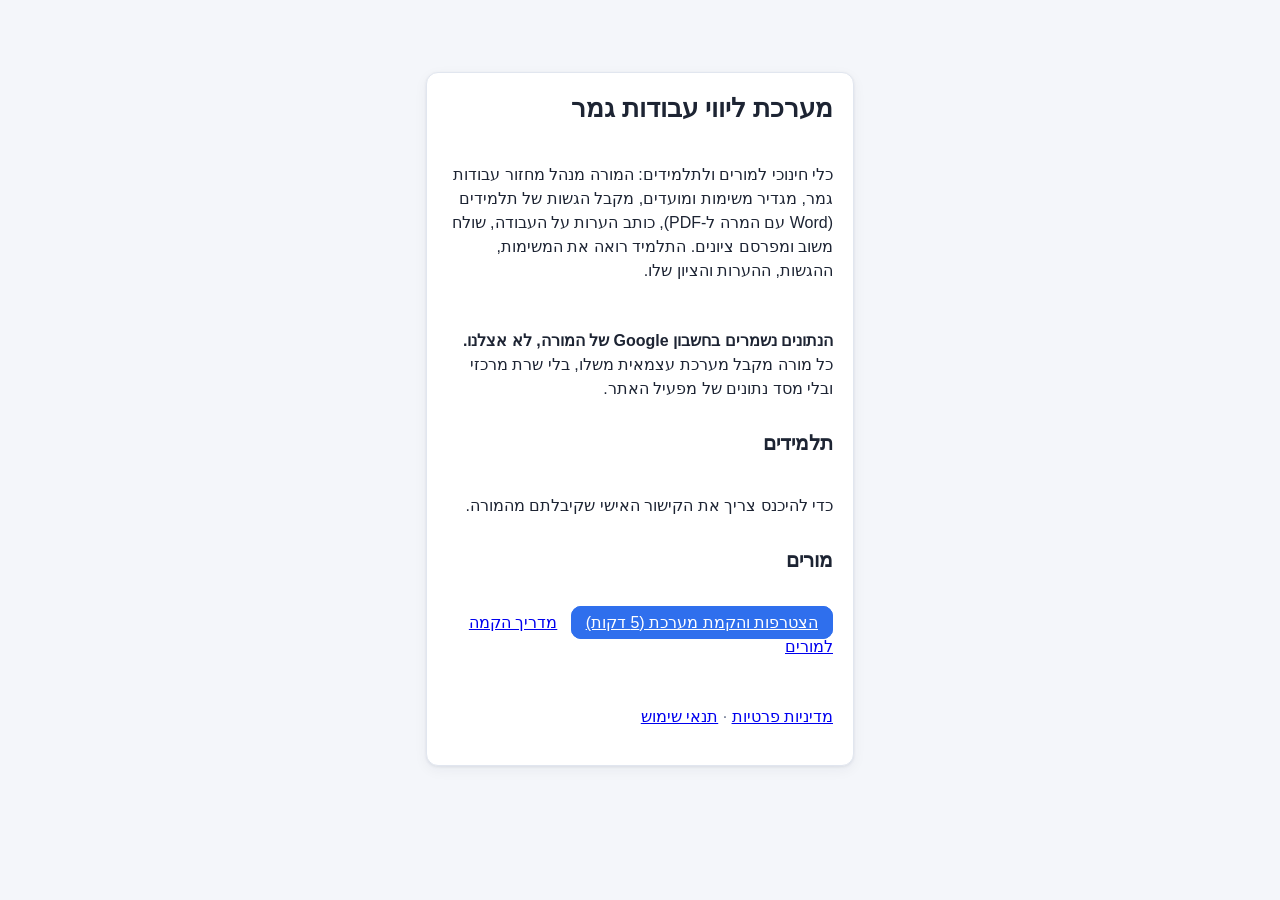
==== commit 51089fcf: "Remove 'demo' from the page title Co-Authored-By: Claude Sonnet 5.5 <noreply@anthropic.com>" ====
--- a/index.html
+++ b/index.html
@@ -3,7 +3,7 @@
 <head>
   <meta charset="utf-8">
   <meta name="viewport" content="width=device-width, initial-scale=1">
-  <title>מערכת ליווי פרויקט גמר (דמו)</title>
+  <title>מערכת ליווי פרויקט גמר</title>
   <link rel="stylesheet" href="css/style.css">
   <link rel="stylesheet" href="vendor/pdfjs/pdf_viewer.css">
 </head>
--- a/css/style.css
+++ b/css/style.css
@@ -17,6 +17,7 @@
 .card { background: var(--card); border: 1px solid var(--line); border-radius: var(--radius); box-shadow: var(--shadow); padding: 20px; }
 .login .card { display: grid; gap: 14px; }
 .badge-demo { display: inline-block; background: #fff3cd; color: #7a5a00; border-radius: 999px; padding: 2px 10px; font-size: .85rem; }
+body.prod .badge-demo { display: none; }
 
 .shell { display: grid; grid-template-columns: 220px 1fr; min-height: 100vh; }
 .side { background: var(--card); border-inline-end: 1px solid var(--line); padding: 16px 12px; display: flex; flex-direction: column; gap: 4px; position: sticky; top: 0; height: 100vh; }
@@ -483,3 +484,23 @@
 .adm-list li.overdue { border-color: var(--bad); }
 .adm-list .adm-t { flex: 1 1 220px; }
 .adm-note { font-size: .85rem; }
+
+/* ייבוא חופשות משרד החינוך */
+.moe-card { margin-bottom: 14px; }
+.moe-card h2 { margin-top: 0; }
+.moe-grp { border: 1px solid var(--line); border-radius: 10px; margin: 8px 0; padding: 6px 12px 8px; }
+.moe-grp legend { font-weight: 600; padding: 0 6px; }
+.moe-row { display: block; padding: 4px 0; }
+
+/* קישור למדריך המורה במסך הבית */
+.guide-banner { display: flex; align-items: center; gap: 14px; margin: 0 0 14px; padding: 12px 18px; border-radius: 14px; border: 1px solid color-mix(in srgb, var(--brand) 30%, var(--line)); background: color-mix(in srgb, var(--brand) 9%, var(--card)); color: var(--text); text-decoration: none; }
+.guide-banner:hover { background: color-mix(in srgb, var(--brand) 15%, var(--card)); }
+.guide-banner .gb-ico { font-size: 1.8rem; line-height: 1; }
+.guide-banner .gb-txt { display: flex; flex-direction: column; flex: 1; min-width: 0; }
+.guide-banner .gb-txt b { font-size: 1.05rem; color: var(--brand-dark); }
+.guide-banner .gb-txt span { color: var(--muted); font-size: .9rem; }
+.guide-banner .gb-go { font-weight: 600; color: var(--brand-dark); white-space: nowrap; }
+@media (max-width: 640px) { .guide-banner .gb-go { display: none; } }
+
+.moe-row .wbadge{white-space:nowrap;border-radius:8px;margin-inline-start:.4em}
+.moe-links{flex-wrap:wrap}
